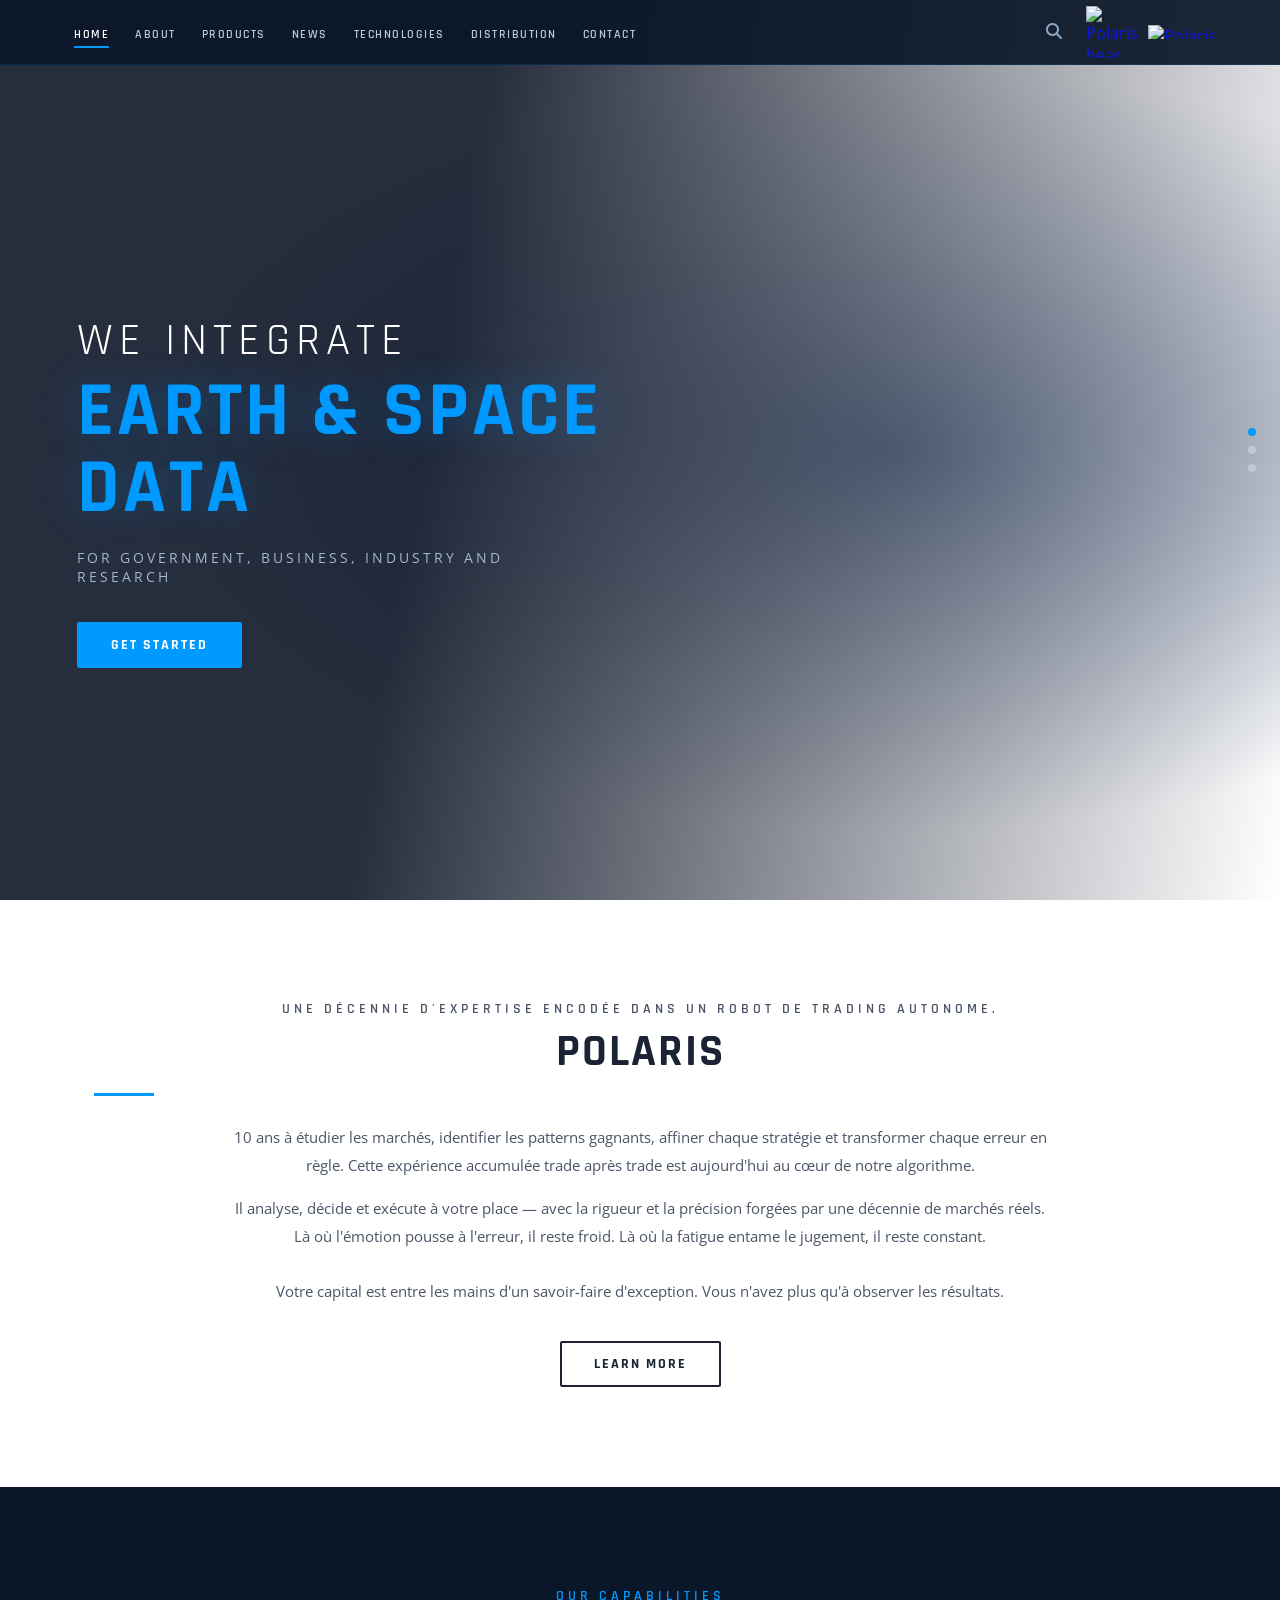
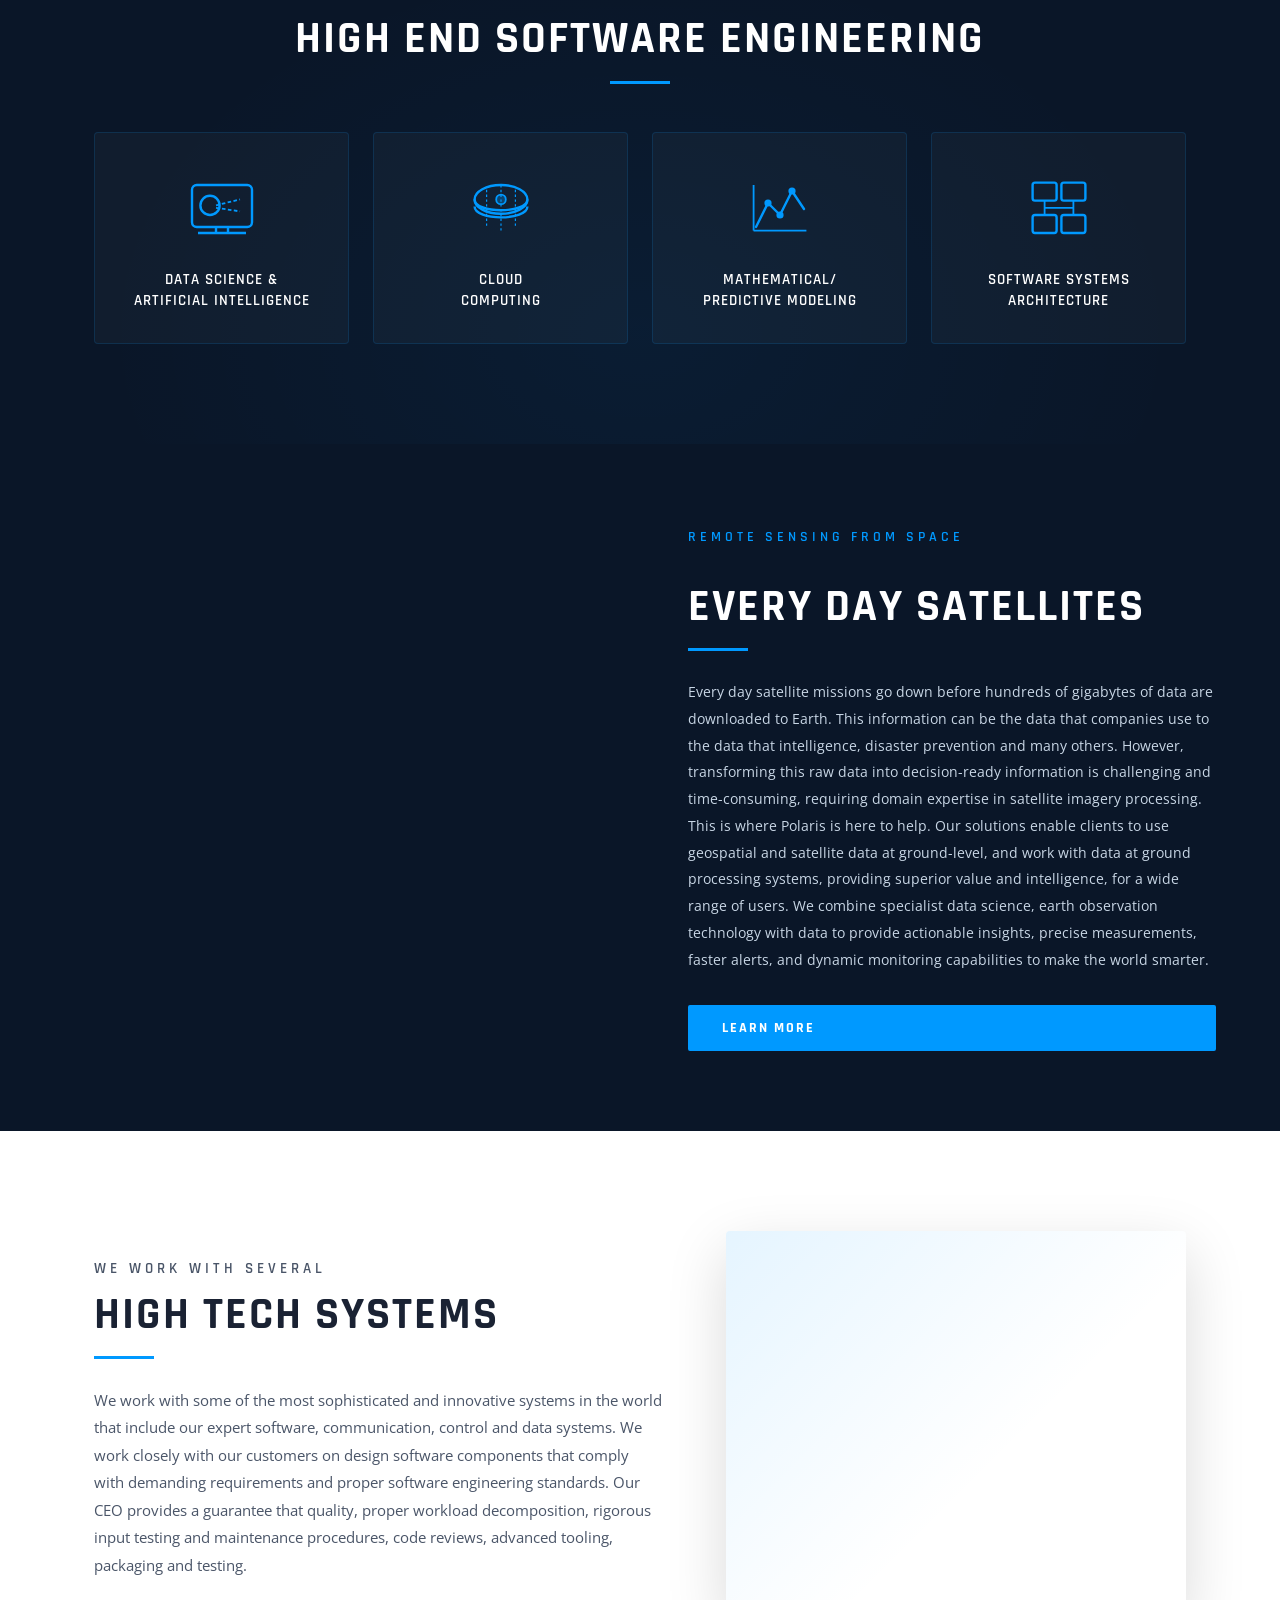
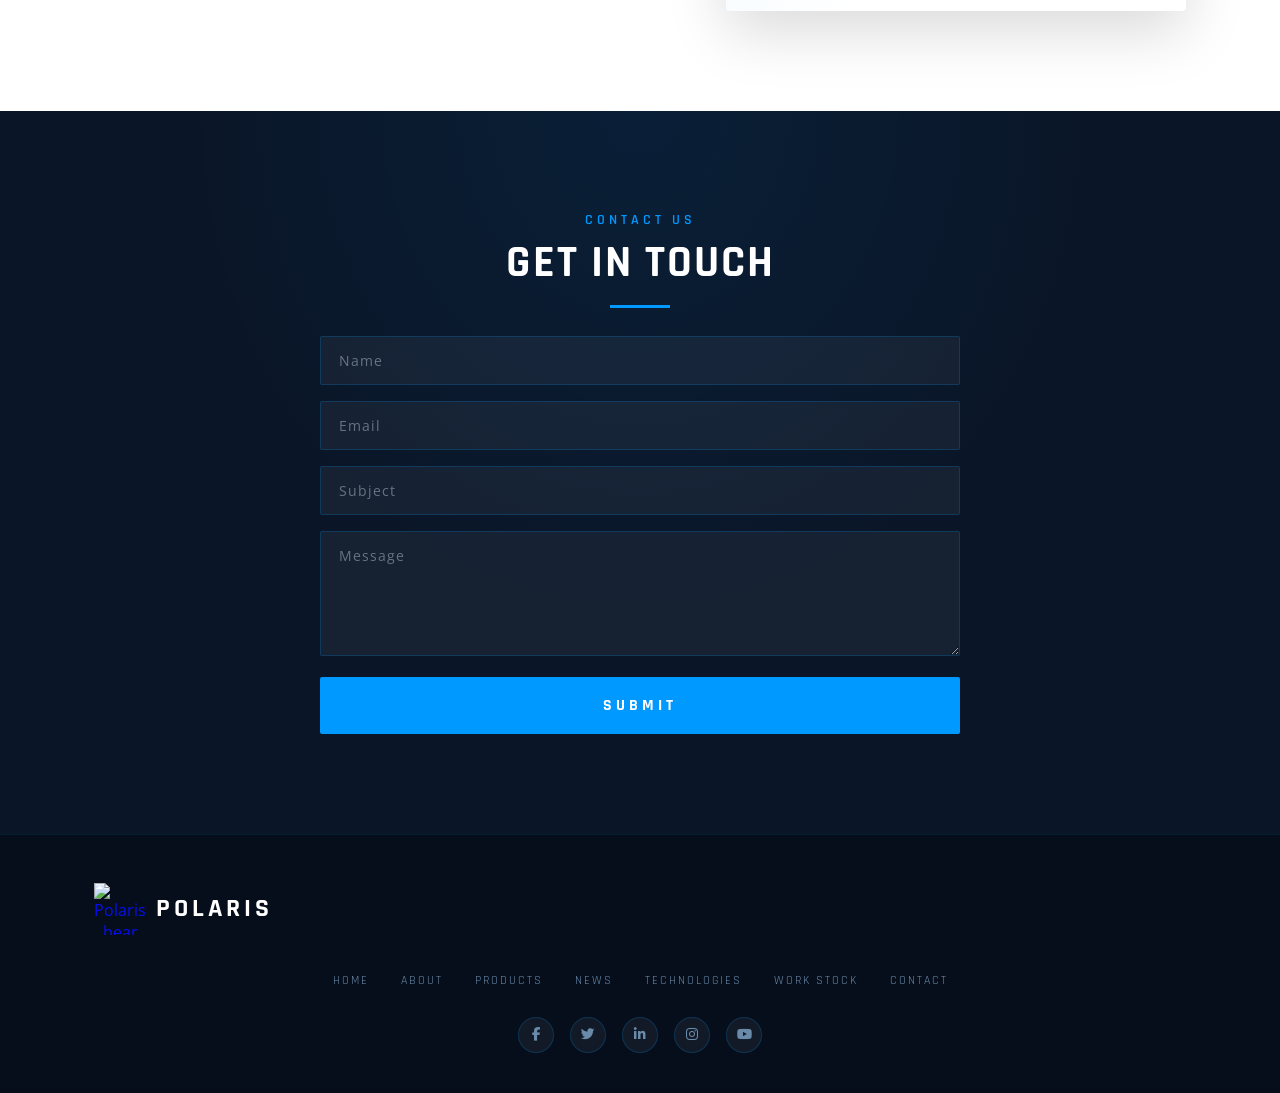
==== index.html @ f2aece26 "Update about second paragraph with algorithm description text https://claude.ai/code/session_013yqdb" ====
<!DOCTYPE html>
<html lang="en">
<head>
  <meta charset="UTF-8" />
  <meta name="viewport" content="width=device-width, initial-scale=1.0" />
  <title>Polaris – We Integrate Earth & Space Data</title>
  <link rel="stylesheet" href="styles.css" />
  <link href="https://fonts.googleapis.com/css2?family=Rajdhani:wght@400;500;600;700&family=Open+Sans:wght@300;400;600&display=swap" rel="stylesheet" />
  <link rel="stylesheet" href="https://cdnjs.cloudflare.com/ajax/libs/font-awesome/6.5.0/css/all.min.css" />
</head>
<body>

  <!-- ========== NAVBAR ========== -->
  <header id="navbar">
    <nav class="nav-container">
      <ul class="nav-links">
        <li><a href="#home" class="active">HOME</a></li>
        <li><a href="#about">ABOUT</a></li>
        <li><a href="#products">PRODUCTS</a></li>
        <li><a href="#news">NEWS</a></li>
        <li><a href="#technologies">TECHNOLOGIES</a></li>
        <li><a href="#distribution">DISTRIBUTION</a></li>
        <li><a href="#contact">CONTACT</a></li>
      </ul>
      <div class="nav-right">
        <button class="search-btn" aria-label="Search"><i class="fa fa-search"></i></button>
        <a href="#home" class="logo">
          <img src="https://raw.githubusercontent.com/thomas677/Polaris/claude/build-website-replica-CSlvU/logo.png.png" alt="Polaris bear logo" class="logo-bear" />
          <img src="https://raw.githubusercontent.com/thomas677/Polaris/claude/build-website-replica-CSlvU/ecriture.png" alt="Polaris" class="logo-text-img" />
        </a>
      </div>
    </nav>
  </header>

  <!-- ========== HERO ========== -->
  <section id="home" class="hero">
    <div class="hero-overlay"></div>
    <div class="hero-content">
      <p class="hero-tagline">WE INTEGRATE</p>
      <h1 class="hero-title">EARTH &amp; SPACE DATA</h1>
      <p class="hero-sub">FOR GOVERNMENT, BUSINESS, INDUSTRY AND RESEARCH</p>
      <a href="#contact" class="btn btn-green">GET STARTED</a>
    </div>
    <div class="hero-dots">
      <span class="dot active"></span>
      <span class="dot"></span>
      <span class="dot"></span>
    </div>
  </section>

  <!-- ========== TRADING CHART ========== -->
<!-- ========== ABOUT ========== -->
  <section id="about" class="about section-light">
    <div class="container">
      <p class="section-eyebrow">Une décennie d'expertise encodée dans un robot de trading autonome.</p>
      <h2 class="section-title dark">POLARIS</h2>
      <div class="divider-green"></div>
      <div class="about-content">
        <p>10 ans à étudier les marchés, identifier les patterns gagnants, affiner chaque stratégie et transformer chaque erreur en règle. Cette expérience accumulée trade après trade est aujourd'hui au cœur de notre algorithme.</p>
        <p>Il analyse, décide et exécute à votre place — avec la rigueur et la précision forgées par une décennie de marchés réels. Là où l'émotion pousse à l'erreur, il reste froid. Là où la fatigue entame le jugement, il reste constant.<br/><br/>Votre capital est entre les mains d'un savoir-faire d'exception. Vous n'avez plus qu'à observer les résultats.</p>
      </div>
      <a href="#products" class="btn btn-outline-dark">LEARN MORE</a>
    </div>
  </section>

  <!-- ========== CAPABILITIES ========== -->
  <section id="capabilities" class="capabilities section-dark">
    <div class="container">
      <p class="section-eyebrow green">OUR CAPABILITIES</p>
      <h2 class="section-title light">HIGH END SOFTWARE ENGINEERING</h2>
      <div class="divider-green centered"></div>
      <div class="cards-grid">
        <div class="card">
          <div class="card-icon">
            <svg viewBox="0 0 60 60" fill="none" xmlns="http://www.w3.org/2000/svg">
              <rect x="5" y="10" width="50" height="35" rx="4" stroke="#0099ff" stroke-width="2"/>
              <circle cx="20" cy="27" r="8" stroke="#0099ff" stroke-width="2"/>
              <path d="M25 27 L45 22 M25 29 L45 32" stroke="#0099ff" stroke-width="1.5" stroke-dasharray="3 2"/>
              <path d="M10 50 L50 50" stroke="#0099ff" stroke-width="2"/>
              <path d="M25 45 L25 50 M35 45 L35 50" stroke="#0099ff" stroke-width="2"/>
            </svg>
          </div>
          <h3>Data Science &amp;<br/>Artificial Intelligence</h3>
        </div>
        <div class="card">
          <div class="card-icon">
            <svg viewBox="0 0 60 60" fill="none" xmlns="http://www.w3.org/2000/svg">
              <ellipse cx="30" cy="22" rx="22" ry="12" stroke="#0099ff" stroke-width="2"/>
              <path d="M8 22 C8 34 52 34 52 22" stroke="#0099ff" stroke-width="2"/>
              <path d="M8 28 C8 40 52 40 52 28" stroke="#0099ff" stroke-width="2"/>
              <path d="M18 14 L18 46 M30 10 L30 50 M42 14 L42 46" stroke="#0099ff" stroke-width="1" stroke-dasharray="2 2"/>
              <circle cx="30" cy="22" r="4" fill="#0099ff" fill-opacity="0.3" stroke="#0099ff" stroke-width="1.5"/>
            </svg>
          </div>
          <h3>Cloud<br/>Computing</h3>
        </div>
        <div class="card">
          <div class="card-icon">
            <svg viewBox="0 0 60 60" fill="none" xmlns="http://www.w3.org/2000/svg">
              <path d="M10 45 L20 25 L30 35 L40 15 L50 30" stroke="#0099ff" stroke-width="2" stroke-linecap="round" stroke-linejoin="round"/>
              <circle cx="20" cy="25" r="3" fill="#0099ff"/>
              <circle cx="30" cy="35" r="3" fill="#0099ff"/>
              <circle cx="40" cy="15" r="3" fill="#0099ff"/>
              <path d="M8 48 L52 48" stroke="#0099ff" stroke-width="1.5"/>
              <path d="M8 10 L8 48" stroke="#0099ff" stroke-width="1.5"/>
            </svg>
          </div>
          <h3>Mathematical/<br/>Predictive Modeling</h3>
        </div>
        <div class="card">
          <div class="card-icon">
            <svg viewBox="0 0 60 60" fill="none" xmlns="http://www.w3.org/2000/svg">
              <rect x="8" y="8" width="20" height="15" rx="2" stroke="#0099ff" stroke-width="2"/>
              <rect x="32" y="8" width="20" height="15" rx="2" stroke="#0099ff" stroke-width="2"/>
              <rect x="8" y="35" width="20" height="15" rx="2" stroke="#0099ff" stroke-width="2"/>
              <rect x="32" y="35" width="20" height="15" rx="2" stroke="#0099ff" stroke-width="2"/>
              <path d="M18 23 L18 35 M42 23 L42 35 M18 29 L42 29" stroke="#0099ff" stroke-width="1.5"/>
            </svg>
          </div>
          <h3>Software Systems<br/>Architecture</h3>
        </div>
      </div>
    </div>
  </section>

  <!-- ========== SATELLITES ========== -->
  <section id="technologies" class="satellites section-dark">
    <div class="satellites-inner">
      <div class="satellites-image"></div>
      <div class="satellites-content">
        <p class="section-eyebrow green">REMOTE SENSING FROM SPACE</p>
        <h2 class="section-title light">EVERY DAY SATELLITES</h2>
        <div class="divider-green"></div>
        <p>Every day satellite missions go down before hundreds of gigabytes of data are downloaded to Earth. This information can be the data that companies use to the data that intelligence, disaster prevention and many others. However, transforming this raw data into decision-ready information is challenging and time-consuming, requiring domain expertise in satellite imagery processing. This is where Polaris is here to help. Our solutions enable clients to use geospatial and satellite data at ground-level, and work with data at ground processing systems, providing superior value and intelligence, for a wide range of users. We combine specialist data science, earth observation technology with data to provide actionable insights, precise measurements, faster alerts, and dynamic monitoring capabilities to make the world smarter.</p>
        <a href="#contact" class="btn btn-green">LEARN MORE</a>
      </div>
    </div>
  </section>

  <!-- ========== HIGH TECH SYSTEMS ========== -->
  <section id="distribution" class="hightech section-light">
    <div class="hightech-inner container">
      <div class="hightech-content">
        <p class="section-eyebrow">WE WORK WITH SEVERAL</p>
        <h2 class="section-title dark">HIGH TECH SYSTEMS</h2>
        <div class="divider-green"></div>
        <p>We work with some of the most sophisticated and innovative systems in the world that include our expert software, communication, control and data systems. We work closely with our customers on design software components that comply with demanding requirements and proper software engineering standards. Our CEO provides a guarantee that quality, proper workload decomposition, rigorous input testing and maintenance procedures, code reviews, advanced tooling, packaging and testing.</p>
      </div>
      <div class="hightech-image"></div>
    </div>
  </section>

  <!-- ========== CONTACT ========== -->
  <section id="contact" class="contact section-dark">
    <div class="container">
      <p class="section-eyebrow green">CONTACT US</p>
      <h2 class="section-title light">GET IN TOUCH</h2>
      <div class="divider-green centered"></div>
      <form class="contact-form" onsubmit="handleSubmit(event)">
        <div class="form-group">
          <input type="text" name="name" placeholder="Name" required />
        </div>
        <div class="form-group">
          <input type="email" name="email" placeholder="Email" required />
        </div>
        <div class="form-group">
          <input type="text" name="subject" placeholder="Subject" />
        </div>
        <div class="form-group">
          <textarea name="message" placeholder="Message" rows="5" required></textarea>
        </div>
        <button type="submit" class="btn btn-green submit-btn">SUBMIT</button>
      </form>
    </div>
  </section>

  <!-- ========== FOOTER ========== -->
  <footer class="footer">
    <div class="footer-top container">
      <a href="#home" class="logo footer-logo">
        <img src="https://raw.githubusercontent.com/thomas677/Polaris/claude/build-website-replica-CSlvU/logo.png.png" alt="Polaris bear logo" class="logo-bear" />
        <span class="logo-name">Polaris</span>
      </a>
    </div>
    <div class="footer-nav container">
      <ul>
        <li><a href="#home">HOME</a></li>
        <li><a href="#about">ABOUT</a></li>
        <li><a href="#products">PRODUCTS</a></li>
        <li><a href="#news">NEWS</a></li>
        <li><a href="#technologies">TECHNOLOGIES</a></li>
        <li><a href="#distribution">WORK STOCK</a></li>
        <li><a href="#contact">CONTACT</a></li>
      </ul>
    </div>
    <div class="footer-social container">
      <a href="#" aria-label="Facebook"><i class="fab fa-facebook-f"></i></a>
      <a href="#" aria-label="Twitter"><i class="fab fa-twitter"></i></a>
      <a href="#" aria-label="LinkedIn"><i class="fab fa-linkedin-in"></i></a>
      <a href="#" aria-label="Instagram"><i class="fab fa-instagram"></i></a>
      <a href="#" aria-label="YouTube"><i class="fab fa-youtube"></i></a>
    </div>
  </footer>

  <script src="script.js"></script>
</body>
</html>
---- styles.css ----
/* ============================================
   GEOKAPTI — MAIN STYLESHEET
   ============================================ */

*, *::before, *::after {
  box-sizing: border-box;
  margin: 0;
  padding: 0;
}

:root {
  --green:       #0099ff;
  --green-dark:  #0077dd;
  --navy:        #0a1628;
  --navy-mid:    #0d1f3c;
  --navy-light:  #122244;
  --dark-bg:     #0b1120;
  --light-bg:    #ffffff;
  --text-dark:   #1a2233;
  --text-muted:  #4a5568;
  --text-light:  #c8d6e5;
  --font-head:   'Rajdhani', sans-serif;
  --font-body:   'Open Sans', sans-serif;
}

html { scroll-behavior: smooth; }

body {
  font-family: var(--font-body);
  color: var(--text-dark);
  background: var(--light-bg);
  overflow-x: hidden;
}

/* ---- UTILITIES ---- */
.container {
  max-width: 1140px;
  margin: 0 auto;
  padding: 0 24px;
}

.section-eyebrow {
  font-family: var(--font-head);
  font-size: 0.85rem;
  font-weight: 600;
  letter-spacing: 4px;
  text-transform: uppercase;
  color: var(--text-muted);
  margin-bottom: 10px;
}
.section-eyebrow.green { color: var(--green); }

.section-title {
  font-family: var(--font-head);
  font-size: clamp(1.8rem, 4vw, 2.8rem);
  font-weight: 700;
  letter-spacing: 2px;
  text-transform: uppercase;
  line-height: 1.1;
  margin-bottom: 16px;
}
.section-title.dark  { color: var(--text-dark); }
.section-title.light { color: #ffffff; }

.divider-green {
  width: 60px;
  height: 3px;
  background: var(--green);
  margin-bottom: 28px;
}
.divider-green.centered { margin-left: auto; margin-right: auto; }

.section-light { background: var(--light-bg); }
.section-dark  { background: var(--navy); }

/* ---- BUTTONS ---- */
.btn {
  display: inline-block;
  font-family: var(--font-head);
  font-size: 0.9rem;
  font-weight: 700;
  letter-spacing: 2px;
  text-transform: uppercase;
  padding: 12px 32px;
  border-radius: 2px;
  cursor: pointer;
  transition: all 0.25s ease;
  text-decoration: none;
  border: 2px solid transparent;
}

.btn-green {
  background: var(--green);
  color: #fff;
  border-color: var(--green);
}
.btn-green:hover {
  background: var(--green-dark);
  border-color: var(--green-dark);
}

.btn-outline-dark {
  background: transparent;
  color: var(--text-dark);
  border-color: var(--text-dark);
}
.btn-outline-dark:hover {
  background: var(--text-dark);
  color: #fff;
}

/* ============================================
   NAVBAR
   ============================================ */
#navbar {
  position: fixed;
  top: 0; left: 0; right: 0;
  z-index: 1000;
  background: rgba(10, 22, 40, 0.92);
  backdrop-filter: blur(8px);
  border-bottom: 1px solid rgba(0, 153, 255, 0.15);
  transition: background 0.3s;
}

.nav-container {
  display: flex;
  align-items: center;
  justify-content: flex-start;
  max-width: 1200px;
  margin: 0 auto;
  padding: 0 24px;
  height: 64px;
}

.nav-links {
  display: flex;
  list-style: none;
  gap: 6px;
}

.nav-links a {
  font-family: var(--font-head);
  font-size: 0.78rem;
  font-weight: 600;
  letter-spacing: 1.5px;
  color: #b8c8d8;
  text-decoration: none;
  padding: 6px 10px;
  transition: color 0.2s;
  position: relative;
}
.nav-links a::after {
  content: '';
  position: absolute;
  bottom: 0; left: 10px; right: 10px;
  height: 2px;
  background: var(--green);
  transform: scaleX(0);
  transition: transform 0.2s;
}
.nav-links a:hover,
.nav-links a.active { color: #fff; }
.nav-links a:hover::after,
.nav-links a.active::after { transform: scaleX(1); }

.nav-right {
  display: flex;
  align-items: center;
  gap: 16px;
  margin-left: auto;
}

.search-btn {
  background: none;
  border: none;
  color: #8ca8c8;
  font-size: 1rem;
  cursor: pointer;
  padding: 4px 8px;
  transition: color 0.2s;
}
.search-btn:hover { color: var(--green); }

/* LOGO */
.logo {
  display: flex;
  align-items: center;
  gap: 10px;
  text-decoration: none;
}
.logo-bear {
  width: 52px;
  height: 52px;
  object-fit: contain;
  mix-blend-mode: screen;
}
.logo-text-img {
  height: 14px;
  object-fit: contain;
  mix-blend-mode: screen;
}
.logo-name {
  font-family: var(--font-head);
  font-size: 1.5rem;
  font-weight: 700;
  letter-spacing: 4px;
  text-transform: uppercase;
  color: #fff;
}

/* ============================================
   HERO
   ============================================ */
.hero {
  position: relative;
  min-height: 100vh;
  display: flex;
  align-items: center;
  justify-content: flex-start;
  overflow: hidden;
  background:
    radial-gradient(ellipse at 70% 50%, rgba(0,30,80,0.5) 0%, transparent 60%),
    url('https://images.unsplash.com/photo-1451187580459-43490279c0fa?w=1600&q=80') center/cover no-repeat;
}

.hero-overlay {
  position: absolute;
  inset: 0;
  background: linear-gradient(
    100deg,
    rgba(8, 16, 34, 0.88) 35%,
    rgba(8, 16, 34, 0.4) 70%,
    transparent 100%
  );
}

.hero-content {
  position: relative;
  z-index: 2;
  max-width: 680px;
  padding: 0 6vw;
  padding-top: 80px;
}

.hero-tagline {
  font-family: var(--font-head);
  font-size: clamp(1.5rem, 4vw, 2.8rem);
  font-weight: 400;
  color: #fff;
  letter-spacing: 6px;
  text-transform: uppercase;
  margin-bottom: 4px;
}

.hero-title {
  font-family: var(--font-head);
  font-size: clamp(2.2rem, 6vw, 4.8rem);
  font-weight: 700;
  color: var(--green);
  letter-spacing: 3px;
  text-transform: uppercase;
  line-height: 1;
  margin-bottom: 20px;
  text-shadow: 0 0 40px rgba(0,153,255,0.3);
}

.hero-sub {
  font-size: 0.85rem;
  letter-spacing: 3px;
  color: #a0b8cc;
  text-transform: uppercase;
  margin-bottom: 36px;
}

/* Hero side dots */
.hero-dots {
  position: absolute;
  right: 24px;
  top: 50%;
  transform: translateY(-50%);
  display: flex;
  flex-direction: column;
  gap: 10px;
  z-index: 2;
}
.dot {
  width: 8px; height: 8px;
  border-radius: 50%;
  background: rgba(255,255,255,0.3);
  cursor: pointer;
  transition: background 0.2s;
}
.dot.active { background: var(--green); }

/* ============================================
   TRADING SECTION
   ============================================ */
.trading-section {
  width: 100%;
  height: 100vh;
  overflow: hidden;
  display: block;
  background: #fff;
}
.trading-iframe {
  width: 100%;
  height: 100%;
  border: none;
  display: block;
}

/* ============================================
   ABOUT
   ============================================ */
.about {
  padding: 100px 0;
  text-align: center;
}

.about-content {
  max-width: 820px;
  margin: 0 auto 36px;
}

.about-content p {
  font-size: 0.93rem;
  line-height: 1.85;
  color: var(--text-muted);
  margin-bottom: 16px;
}

/* ============================================
   CAPABILITIES
   ============================================ */
.capabilities {
  padding: 100px 0;
  text-align: center;
  background:
    radial-gradient(ellipse at 50% 80%, rgba(0,153,255,0.05) 0%, transparent 60%),
    var(--navy);
}

.cards-grid {
  display: grid;
  grid-template-columns: repeat(4, 1fr);
  gap: 24px;
  margin-top: 48px;
}

.card {
  background: rgba(255,255,255,0.03);
  border: 1px solid rgba(0,153,255,0.15);
  border-radius: 4px;
  padding: 40px 20px 32px;
  transition: transform 0.3s, border-color 0.3s, background 0.3s;
  cursor: default;
}
.card:hover {
  transform: translateY(-6px);
  border-color: var(--green);
  background: rgba(0,153,255,0.06);
}

.card-icon {
  width: 72px; height: 72px;
  margin: 0 auto 24px;
}
.card-icon svg { width: 100%; height: 100%; }

.card h3 {
  font-family: var(--font-head);
  font-size: 0.95rem;
  font-weight: 600;
  letter-spacing: 1px;
  color: #fff;
  line-height: 1.4;
  text-transform: uppercase;
}

/* ============================================
   SATELLITES
   ============================================ */
.satellites {
  overflow: hidden;
}

.satellites-inner {
  display: flex;
  min-height: 580px;
}

.satellites-image {
  flex: 0 0 50%;
  background:
    url('https://images.unsplash.com/photo-1614728263952-84ea256f9d1e?w=900&q=80') center/cover no-repeat;
  position: relative;
}
.satellites-image::after {
  content: '';
  position: absolute;
  inset: 0;
  background: linear-gradient(90deg, transparent 60%, var(--navy) 100%);
}

.satellites-content {
  flex: 0 0 50%;
  padding: 80px 64px 80px 48px;
  display: flex;
  flex-direction: column;
  justify-content: center;
}

.satellites-content p {
  font-size: 0.88rem;
  line-height: 1.9;
  color: var(--text-light);
  margin-bottom: 32px;
}

/* ============================================
   HIGH TECH SYSTEMS
   ============================================ */
.hightech {
  padding: 100px 0;
  overflow: hidden;
}

.hightech-inner {
  display: flex;
  align-items: center;
  gap: 64px;
}

.hightech-content {
  flex: 1;
}

.hightech-content p {
  font-size: 0.93rem;
  line-height: 1.85;
  color: var(--text-muted);
  margin-bottom: 8px;
}

.hightech-image {
  flex: 0 0 460px;
  height: 380px;
  border-radius: 4px;
  background:
    url('https://images.unsplash.com/photo-1446776811953-b23d57bd21aa?w=900&q=80') center/cover no-repeat;
  box-shadow: 0 20px 60px rgba(0,0,0,0.15);
  position: relative;
  overflow: hidden;
}
.hightech-image::before {
  content: '';
  position: absolute;
  inset: 0;
  background: linear-gradient(135deg, rgba(0,153,255,0.1) 0%, transparent 60%);
}

/* ============================================
   CONTACT
   ============================================ */
.contact {
  padding: 100px 0;
  text-align: center;
  background:
    radial-gradient(ellipse at 50% 0%, rgba(0,153,255,0.07) 0%, transparent 50%),
    var(--navy);
}

.contact-form {
  max-width: 640px;
  margin: 0 auto;
  text-align: left;
}

.form-group {
  margin-bottom: 16px;
}

.form-group input,
.form-group textarea {
  width: 100%;
  background: rgba(255,255,255,0.05);
  border: 1px solid rgba(0,153,255,0.2);
  border-radius: 2px;
  padding: 14px 18px;
  color: #fff;
  font-family: var(--font-body);
  font-size: 0.88rem;
  outline: none;
  transition: border-color 0.2s, background 0.2s;
}
.form-group input::placeholder,
.form-group textarea::placeholder {
  color: rgba(200,214,229,0.45);
  letter-spacing: 1px;
}
.form-group input:focus,
.form-group textarea:focus {
  border-color: var(--green);
  background: rgba(0,153,255,0.05);
}
.form-group textarea { resize: vertical; }

.submit-btn {
  display: block;
  width: 100%;
  text-align: center;
  margin-top: 8px;
  font-size: 1rem;
  letter-spacing: 4px;
  padding: 16px;
}

/* ============================================
   FOOTER
   ============================================ */
.footer {
  background: #060e1c;
  padding: 48px 0 32px;
  text-align: center;
  border-top: 1px solid rgba(0,153,255,0.1);
}

.footer-top {
  margin-bottom: 32px;
}

.footer-logo .logo-name { font-size: 1.6rem; }
.footer-logo .logo-bear { width: 52px; height: 52px; }

.footer-nav {
  margin-bottom: 28px;
}

.footer-nav ul {
  display: flex;
  justify-content: center;
  flex-wrap: wrap;
  list-style: none;
  gap: 8px;
}

.footer-nav a {
  font-family: var(--font-head);
  font-size: 0.75rem;
  letter-spacing: 2px;
  color: #6a8aaa;
  text-decoration: none;
  padding: 4px 12px;
  transition: color 0.2s;
}
.footer-nav a:hover { color: var(--green); }

.footer-social {
  display: flex;
  justify-content: center;
  gap: 16px;
  margin-bottom: 8px;
}

.footer-social a {
  display: flex;
  align-items: center;
  justify-content: center;
  width: 36px; height: 36px;
  border-radius: 50%;
  background: rgba(255,255,255,0.05);
  border: 1px solid rgba(0,153,255,0.2);
  color: #6a8aaa;
  font-size: 0.85rem;
  text-decoration: none;
  transition: background 0.2s, color 0.2s, border-color 0.2s;
}
.footer-social a:hover {
  background: var(--green);
  color: #fff;
  border-color: var(--green);
}

/* ============================================
   SCROLL ANIMATIONS
   ============================================ */
.reveal {
  opacity: 0;
  transform: translateY(30px);
  transition: opacity 0.7s ease, transform 0.7s ease;
}
.reveal.visible {
  opacity: 1;
  transform: translateY(0);
}

/* ============================================
   RESPONSIVE
   ============================================ */
@media (max-width: 1024px) {
  .cards-grid { grid-template-columns: repeat(2, 1fr); }

  .satellites-inner { flex-direction: column; }
  .satellites-image { flex: none; height: 320px; width: 100%; }
  .satellites-image::after { background: linear-gradient(180deg, transparent 60%, var(--navy) 100%); }
  .satellites-content { flex: none; padding: 60px 36px; }

  .hightech-inner { flex-direction: column; gap: 40px; }
  .hightech-image { flex: none; width: 100%; }
}

@media (max-width: 768px) {
  .nav-links { display: none; }
  .cards-grid { grid-template-columns: 1fr 1fr; gap: 16px; }

  .hero-content { padding: 0 24px; padding-top: 80px; }

  .about  { padding: 70px 0; }
  .contact { padding: 70px 0; }
  .capabilities { padding: 70px 0; }
  .hightech { padding: 70px 0; }
}

@media (max-width: 480px) {
  .cards-grid { grid-template-columns: 1fr; }
}
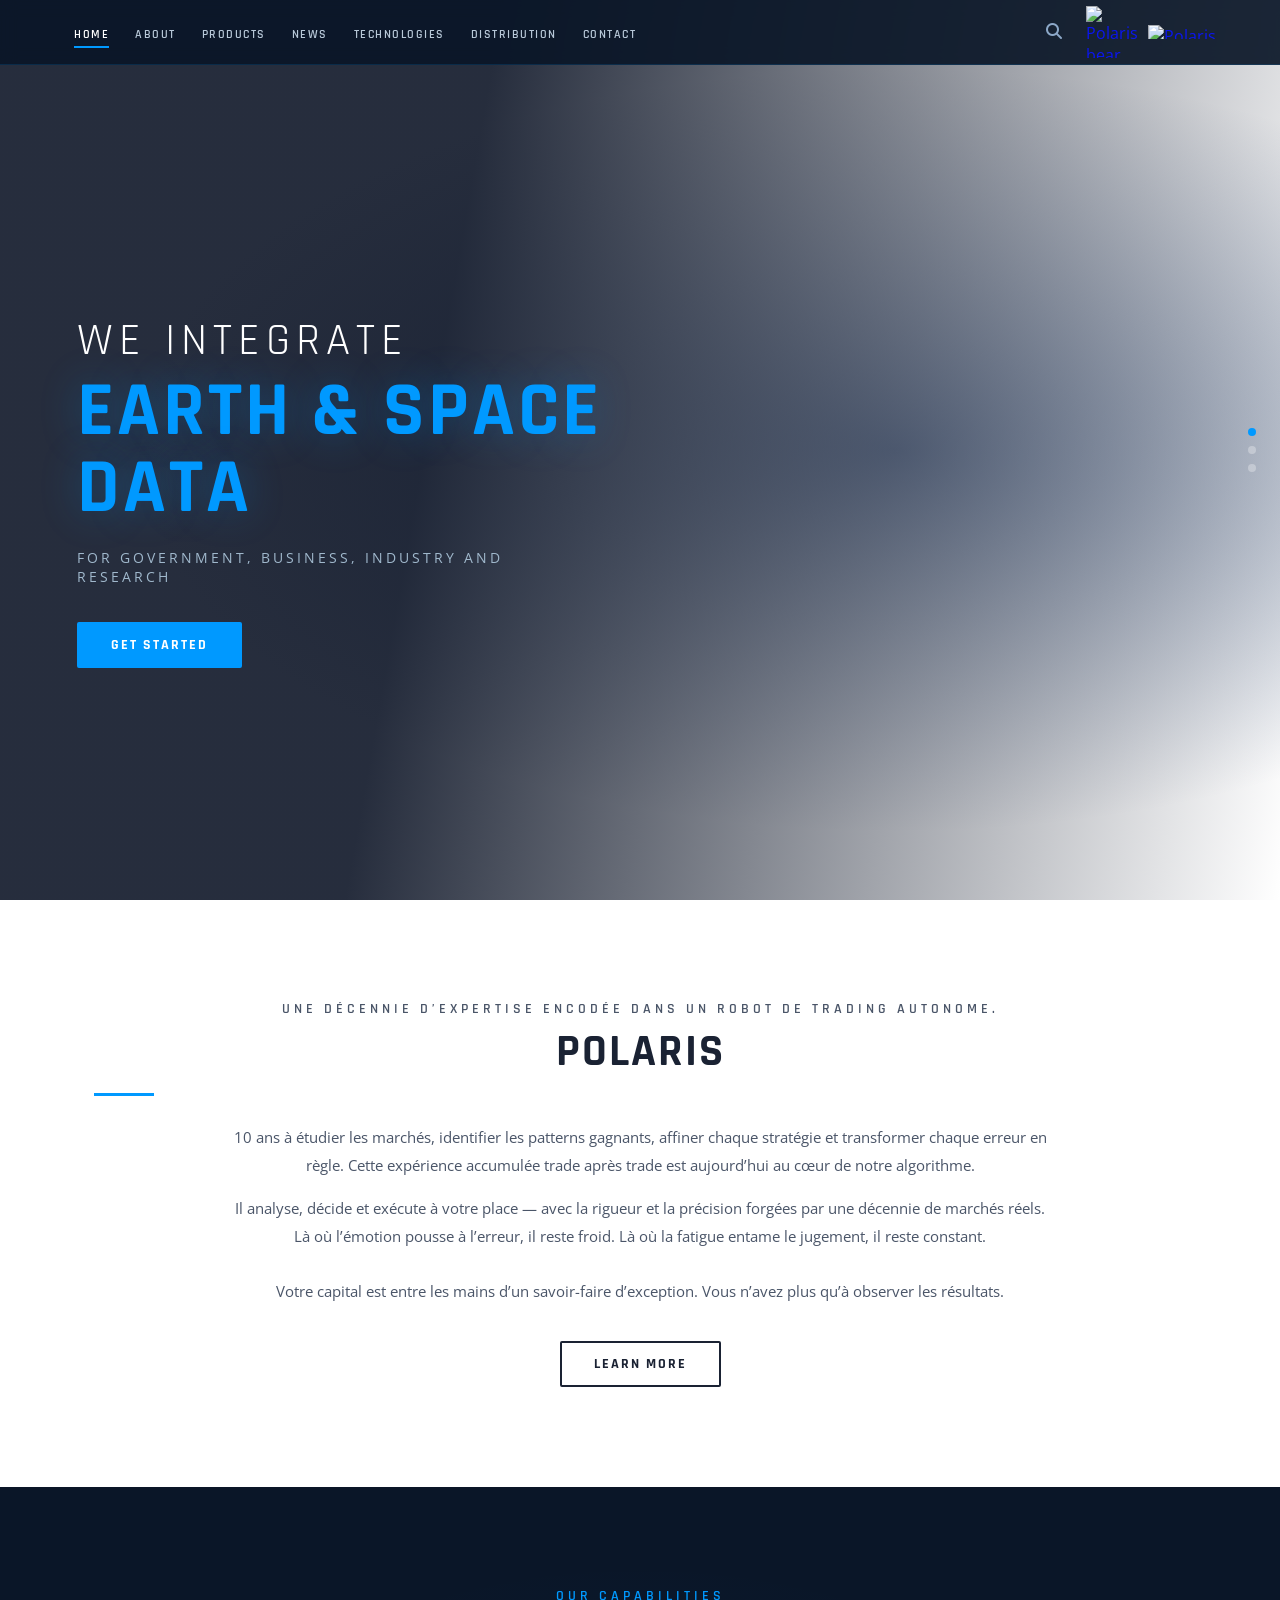
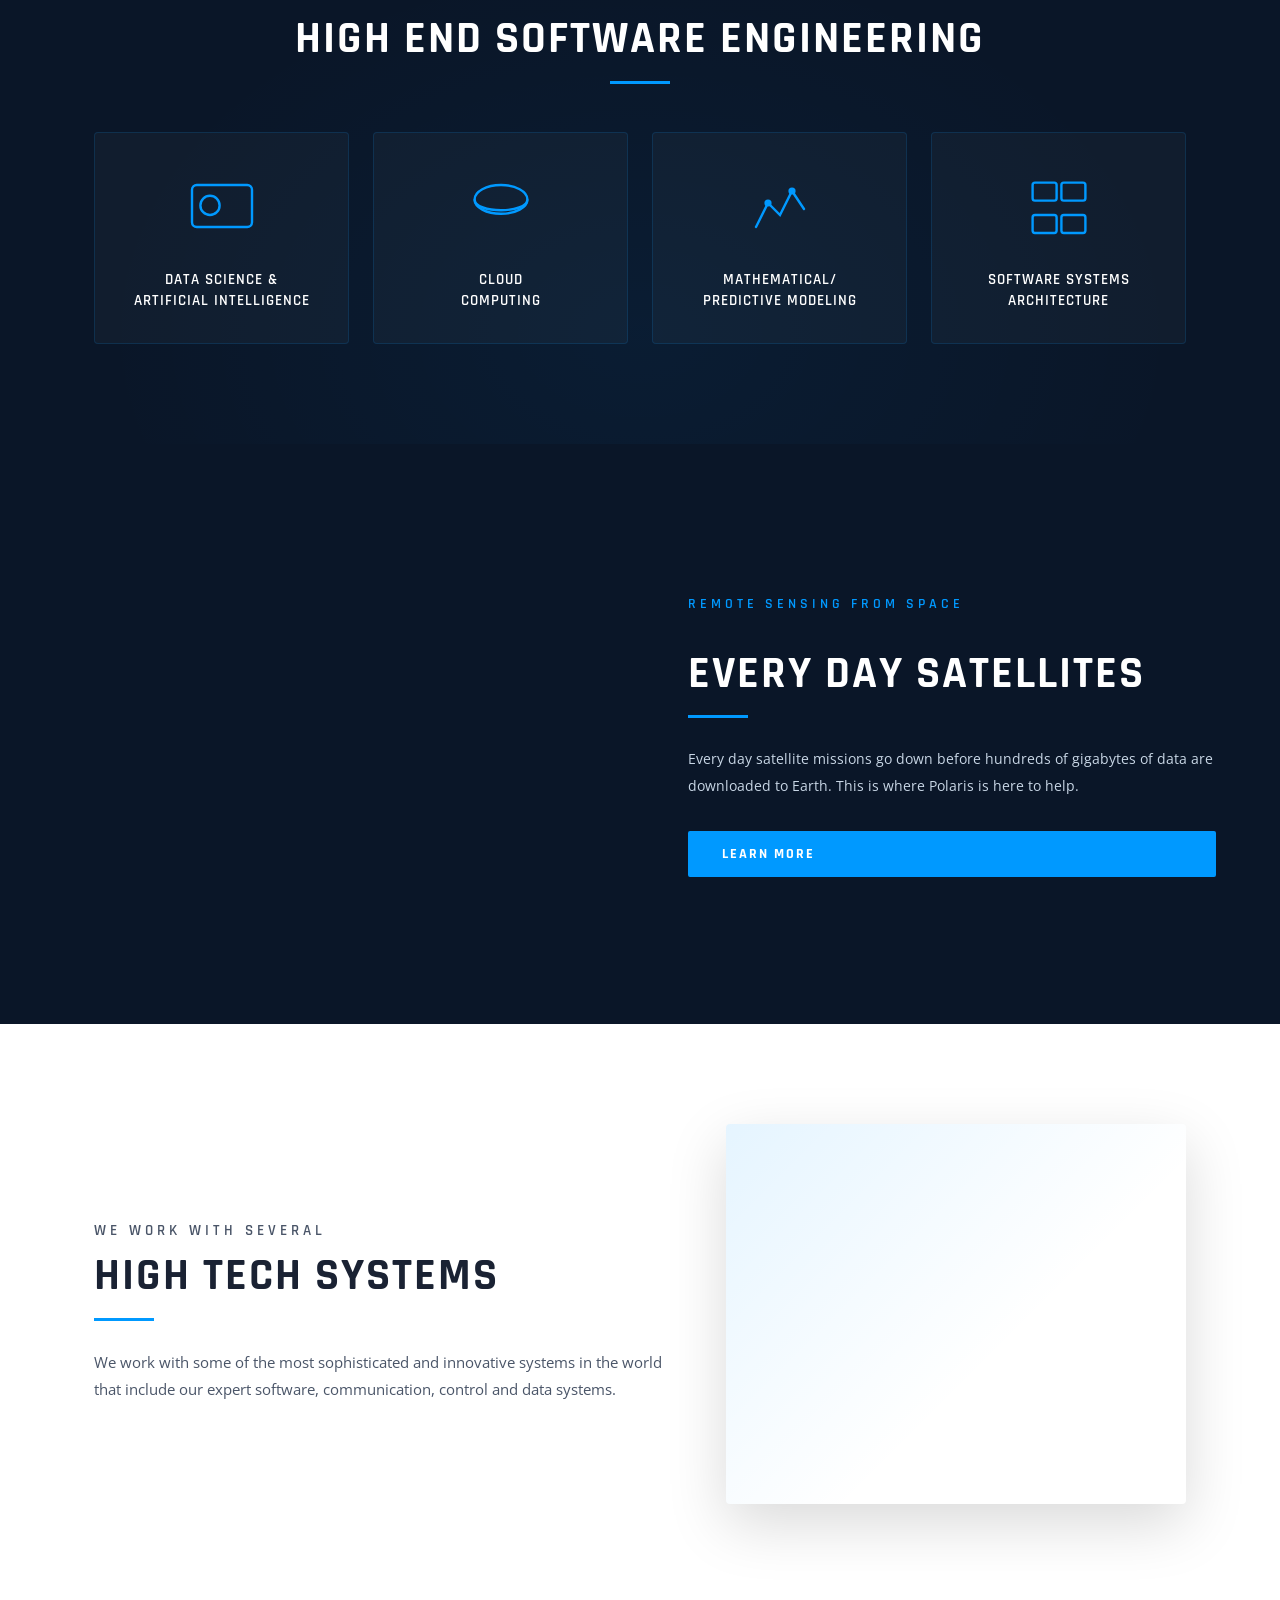
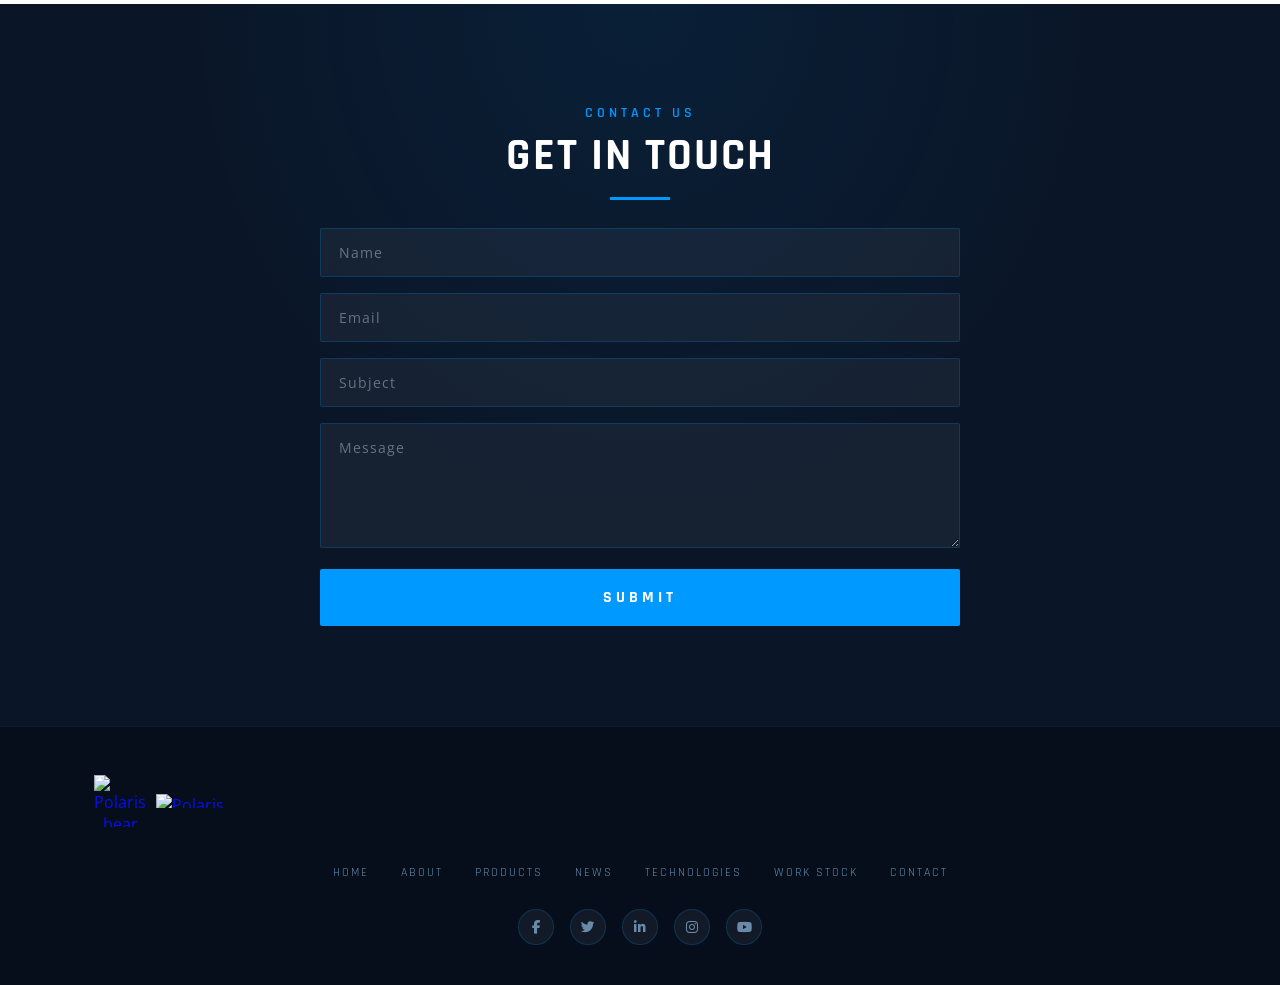
==== commit 543b23ba: "Update about second paragraph with algorithm description text" ====
--- a/index.html
+++ b/index.html
@@ -9,8 +9,6 @@
   <link rel="stylesheet" href="https://cdnjs.cloudflare.com/ajax/libs/font-awesome/6.5.0/css/all.min.css" />
 </head>
 <body>
-
-  <!-- ========== NAVBAR ========== -->
   <header id="navbar">
     <nav class="nav-container">
       <ul class="nav-links">
@@ -31,8 +29,6 @@
       </div>
     </nav>
   </header>
-
-  <!-- ========== HERO ========== -->
   <section id="home" class="hero">
     <div class="hero-overlay"></div>
     <div class="hero-content">
@@ -41,89 +37,33 @@
       <p class="hero-sub">FOR GOVERNMENT, BUSINESS, INDUSTRY AND RESEARCH</p>
       <a href="#contact" class="btn btn-green">GET STARTED</a>
     </div>
-    <div class="hero-dots">
-      <span class="dot active"></span>
-      <span class="dot"></span>
-      <span class="dot"></span>
-    </div>
+    <div class="hero-dots"><span class="dot active"></span><span class="dot"></span><span class="dot"></span></div>
   </section>
-
-  <!-- ========== TRADING CHART ========== -->
-<!-- ========== ABOUT ========== -->
   <section id="about" class="about section-light">
     <div class="container">
-      <p class="section-eyebrow">Une décennie d'expertise encodée dans un robot de trading autonome.</p>
+      <p class="section-eyebrow">Une décennie d’expertise encodée dans un robot de trading autonome.</p>
       <h2 class="section-title dark">POLARIS</h2>
       <div class="divider-green"></div>
       <div class="about-content">
-        <p>10 ans à étudier les marchés, identifier les patterns gagnants, affiner chaque stratégie et transformer chaque erreur en règle. Cette expérience accumulée trade après trade est aujourd'hui au cœur de notre algorithme.</p>
-        <p>Il analyse, décide et exécute à votre place — avec la rigueur et la précision forgées par une décennie de marchés réels. Là où l'émotion pousse à l'erreur, il reste froid. Là où la fatigue entame le jugement, il reste constant.<br/><br/>Votre capital est entre les mains d'un savoir-faire d'exception. Vous n'avez plus qu'à observer les résultats.</p>
+        <p>10 ans à étudier les marchés, identifier les patterns gagnants, affiner chaque stratégie et transformer chaque erreur en règle. Cette expérience accumulée trade après trade est aujourd’hui au cœur de notre algorithme.</p>
+        <p>Il analyse, décide et exécute à votre place — avec la rigueur et la précision forgées par une décennie de marchés réels. Là où l’émotion pousse à l’erreur, il reste froid. Là où la fatigue entame le jugement, il reste constant.<br/><br/>Votre capital est entre les mains d’un savoir-faire d’exception. Vous n’avez plus qu’à observer les résultats.</p>
       </div>
       <a href="#products" class="btn btn-outline-dark">LEARN MORE</a>
     </div>
   </section>
-
-  <!-- ========== CAPABILITIES ========== -->
   <section id="capabilities" class="capabilities section-dark">
     <div class="container">
       <p class="section-eyebrow green">OUR CAPABILITIES</p>
       <h2 class="section-title light">HIGH END SOFTWARE ENGINEERING</h2>
       <div class="divider-green centered"></div>
       <div class="cards-grid">
-        <div class="card">
-          <div class="card-icon">
-            <svg viewBox="0 0 60 60" fill="none" xmlns="http://www.w3.org/2000/svg">
-              <rect x="5" y="10" width="50" height="35" rx="4" stroke="#0099ff" stroke-width="2"/>
-              <circle cx="20" cy="27" r="8" stroke="#0099ff" stroke-width="2"/>
-              <path d="M25 27 L45 22 M25 29 L45 32" stroke="#0099ff" stroke-width="1.5" stroke-dasharray="3 2"/>
-              <path d="M10 50 L50 50" stroke="#0099ff" stroke-width="2"/>
-              <path d="M25 45 L25 50 M35 45 L35 50" stroke="#0099ff" stroke-width="2"/>
-            </svg>
-          </div>
-          <h3>Data Science &amp;<br/>Artificial Intelligence</h3>
-        </div>
-        <div class="card">
-          <div class="card-icon">
-            <svg viewBox="0 0 60 60" fill="none" xmlns="http://www.w3.org/2000/svg">
-              <ellipse cx="30" cy="22" rx="22" ry="12" stroke="#0099ff" stroke-width="2"/>
-              <path d="M8 22 C8 34 52 34 52 22" stroke="#0099ff" stroke-width="2"/>
-              <path d="M8 28 C8 40 52 40 52 28" stroke="#0099ff" stroke-width="2"/>
-              <path d="M18 14 L18 46 M30 10 L30 50 M42 14 L42 46" stroke="#0099ff" stroke-width="1" stroke-dasharray="2 2"/>
-              <circle cx="30" cy="22" r="4" fill="#0099ff" fill-opacity="0.3" stroke="#0099ff" stroke-width="1.5"/>
-            </svg>
-          </div>
-          <h3>Cloud<br/>Computing</h3>
-        </div>
-        <div class="card">
-          <div class="card-icon">
-            <svg viewBox="0 0 60 60" fill="none" xmlns="http://www.w3.org/2000/svg">
-              <path d="M10 45 L20 25 L30 35 L40 15 L50 30" stroke="#0099ff" stroke-width="2" stroke-linecap="round" stroke-linejoin="round"/>
-              <circle cx="20" cy="25" r="3" fill="#0099ff"/>
-              <circle cx="30" cy="35" r="3" fill="#0099ff"/>
-              <circle cx="40" cy="15" r="3" fill="#0099ff"/>
-              <path d="M8 48 L52 48" stroke="#0099ff" stroke-width="1.5"/>
-              <path d="M8 10 L8 48" stroke="#0099ff" stroke-width="1.5"/>
-            </svg>
-          </div>
-          <h3>Mathematical/<br/>Predictive Modeling</h3>
-        </div>
-        <div class="card">
-          <div class="card-icon">
-            <svg viewBox="0 0 60 60" fill="none" xmlns="http://www.w3.org/2000/svg">
-              <rect x="8" y="8" width="20" height="15" rx="2" stroke="#0099ff" stroke-width="2"/>
-              <rect x="32" y="8" width="20" height="15" rx="2" stroke="#0099ff" stroke-width="2"/>
-              <rect x="8" y="35" width="20" height="15" rx="2" stroke="#0099ff" stroke-width="2"/>
-              <rect x="32" y="35" width="20" height="15" rx="2" stroke="#0099ff" stroke-width="2"/>
-              <path d="M18 23 L18 35 M42 23 L42 35 M18 29 L42 29" stroke="#0099ff" stroke-width="1.5"/>
-            </svg>
-          </div>
-          <h3>Software Systems<br/>Architecture</h3>
-        </div>
+        <div class="card"><div class="card-icon"><svg viewBox="0 0 60 60" fill="none"><rect x="5" y="10" width="50" height="35" rx="4" stroke="#0099ff" stroke-width="2"/><circle cx="20" cy="27" r="8" stroke="#0099ff" stroke-width="2"/></svg></div><h3>Data Science &amp;<br/>Artificial Intelligence</h3></div>
+        <div class="card"><div class="card-icon"><svg viewBox="0 0 60 60" fill="none"><ellipse cx="30" cy="22" rx="22" ry="12" stroke="#0099ff" stroke-width="2"/><path d="M8 22 C8 34 52 34 52 22" stroke="#0099ff" stroke-width="2"/></svg></div><h3>Cloud<br/>Computing</h3></div>
+        <div class="card"><div class="card-icon"><svg viewBox="0 0 60 60" fill="none"><path d="M10 45 L20 25 L30 35 L40 15 L50 30" stroke="#0099ff" stroke-width="2" stroke-linecap="round"/><circle cx="20" cy="25" r="3" fill="#0099ff"/><circle cx="40" cy="15" r="3" fill="#0099ff"/></svg></div><h3>Mathematical/<br/>Predictive Modeling</h3></div>
+        <div class="card"><div class="card-icon"><svg viewBox="0 0 60 60" fill="none"><rect x="8" y="8" width="20" height="15" rx="2" stroke="#0099ff" stroke-width="2"/><rect x="32" y="8" width="20" height="15" rx="2" stroke="#0099ff" stroke-width="2"/><rect x="8" y="35" width="20" height="15" rx="2" stroke="#0099ff" stroke-width="2"/><rect x="32" y="35" width="20" height="15" rx="2" stroke="#0099ff" stroke-width="2"/></svg></div><h3>Software Systems<br/>Architecture</h3></div>
       </div>
     </div>
   </section>
-
-  <!-- ========== SATELLITES ========== -->
   <section id="technologies" class="satellites section-dark">
     <div class="satellites-inner">
       <div class="satellites-image"></div>
@@ -131,66 +71,48 @@
         <p class="section-eyebrow green">REMOTE SENSING FROM SPACE</p>
         <h2 class="section-title light">EVERY DAY SATELLITES</h2>
         <div class="divider-green"></div>
-        <p>Every day satellite missions go down before hundreds of gigabytes of data are downloaded to Earth. This information can be the data that companies use to the data that intelligence, disaster prevention and many others. However, transforming this raw data into decision-ready information is challenging and time-consuming, requiring domain expertise in satellite imagery processing. This is where Polaris is here to help. Our solutions enable clients to use geospatial and satellite data at ground-level, and work with data at ground processing systems, providing superior value and intelligence, for a wide range of users. We combine specialist data science, earth observation technology with data to provide actionable insights, precise measurements, faster alerts, and dynamic monitoring capabilities to make the world smarter.</p>
+        <p>Every day satellite missions go down before hundreds of gigabytes of data are downloaded to Earth. This is where Polaris is here to help.</p>
         <a href="#contact" class="btn btn-green">LEARN MORE</a>
       </div>
     </div>
   </section>
-
-  <!-- ========== HIGH TECH SYSTEMS ========== -->
   <section id="distribution" class="hightech section-light">
     <div class="hightech-inner container">
       <div class="hightech-content">
         <p class="section-eyebrow">WE WORK WITH SEVERAL</p>
         <h2 class="section-title dark">HIGH TECH SYSTEMS</h2>
         <div class="divider-green"></div>
-        <p>We work with some of the most sophisticated and innovative systems in the world that include our expert software, communication, control and data systems. We work closely with our customers on design software components that comply with demanding requirements and proper software engineering standards. Our CEO provides a guarantee that quality, proper workload decomposition, rigorous input testing and maintenance procedures, code reviews, advanced tooling, packaging and testing.</p>
+        <p>We work with some of the most sophisticated and innovative systems in the world that include our expert software, communication, control and data systems.</p>
       </div>
       <div class="hightech-image"></div>
     </div>
   </section>
-
-  <!-- ========== CONTACT ========== -->
   <section id="contact" class="contact section-dark">
     <div class="container">
       <p class="section-eyebrow green">CONTACT US</p>
       <h2 class="section-title light">GET IN TOUCH</h2>
       <div class="divider-green centered"></div>
       <form class="contact-form" onsubmit="handleSubmit(event)">
-        <div class="form-group">
-          <input type="text" name="name" placeholder="Name" required />
-        </div>
-        <div class="form-group">
-          <input type="email" name="email" placeholder="Email" required />
-        </div>
-        <div class="form-group">
-          <input type="text" name="subject" placeholder="Subject" />
-        </div>
-        <div class="form-group">
-          <textarea name="message" placeholder="Message" rows="5" required></textarea>
-        </div>
+        <div class="form-group"><input type="text" name="name" placeholder="Name" required /></div>
+        <div class="form-group"><input type="email" name="email" placeholder="Email" required /></div>
+        <div class="form-group"><input type="text" name="subject" placeholder="Subject" /></div>
+        <div class="form-group"><textarea name="message" placeholder="Message" rows="5" required></textarea></div>
         <button type="submit" class="btn btn-green submit-btn">SUBMIT</button>
       </form>
     </div>
   </section>
-
-  <!-- ========== FOOTER ========== -->
   <footer class="footer">
     <div class="footer-top container">
       <a href="#home" class="logo footer-logo">
         <img src="https://raw.githubusercontent.com/thomas677/Polaris/claude/build-website-replica-CSlvU/logo.png.png" alt="Polaris bear logo" class="logo-bear" />
-        <span class="logo-name">Polaris</span>
+        <img src="https://raw.githubusercontent.com/thomas677/Polaris/claude/build-website-replica-CSlvU/ecriture.png" alt="Polaris" class="logo-text-img" />
       </a>
     </div>
     <div class="footer-nav container">
       <ul>
-        <li><a href="#home">HOME</a></li>
-        <li><a href="#about">ABOUT</a></li>
-        <li><a href="#products">PRODUCTS</a></li>
-        <li><a href="#news">NEWS</a></li>
-        <li><a href="#technologies">TECHNOLOGIES</a></li>
-        <li><a href="#distribution">WORK STOCK</a></li>
-        <li><a href="#contact">CONTACT</a></li>
+        <li><a href="#home">HOME</a></li><li><a href="#about">ABOUT</a></li><li><a href="#products">PRODUCTS</a></li>
+        <li><a href="#news">NEWS</a></li><li><a href="#technologies">TECHNOLOGIES</a></li>
+        <li><a href="#distribution">WORK STOCK</a></li><li><a href="#contact">CONTACT</a></li>
       </ul>
     </div>
     <div class="footer-social container">
@@ -201,7 +123,6 @@
       <a href="#" aria-label="YouTube"><i class="fab fa-youtube"></i></a>
     </div>
   </footer>
-
   <script src="script.js"></script>
 </body>
-</html>
+</html>
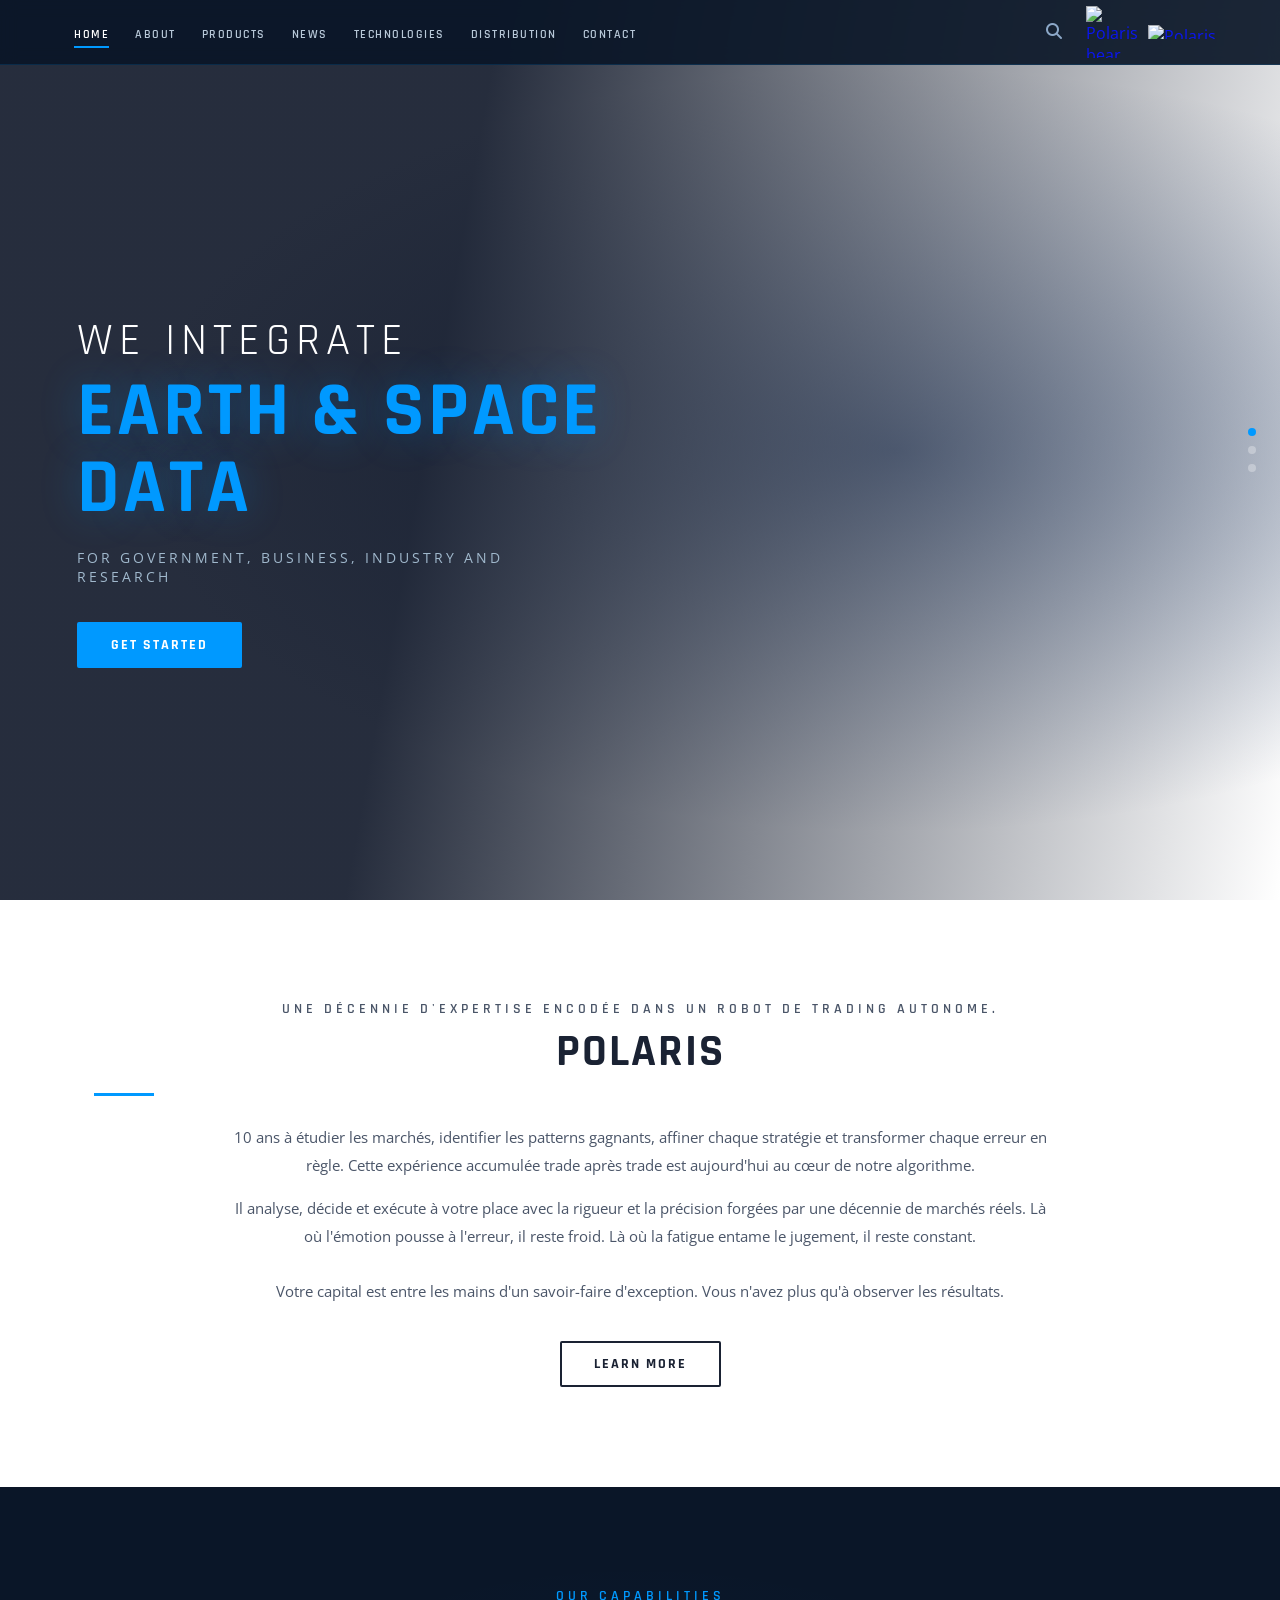
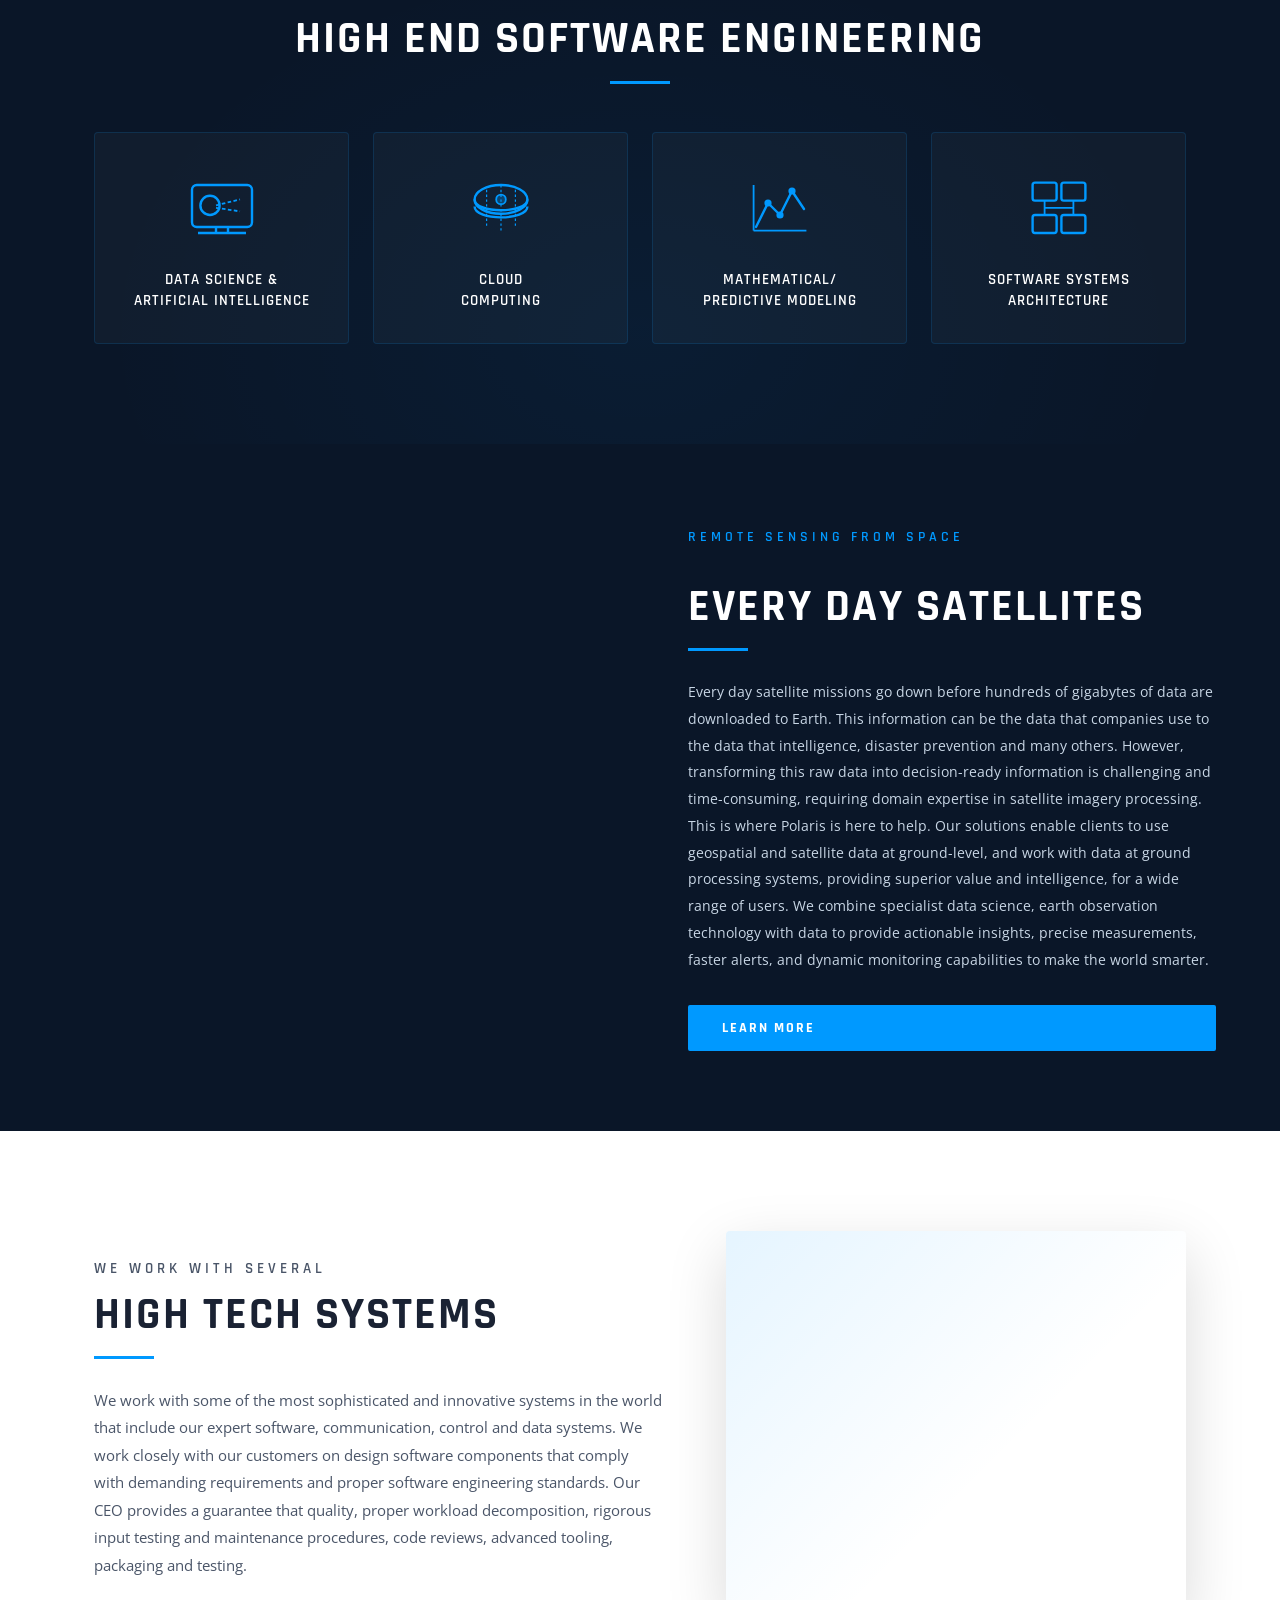
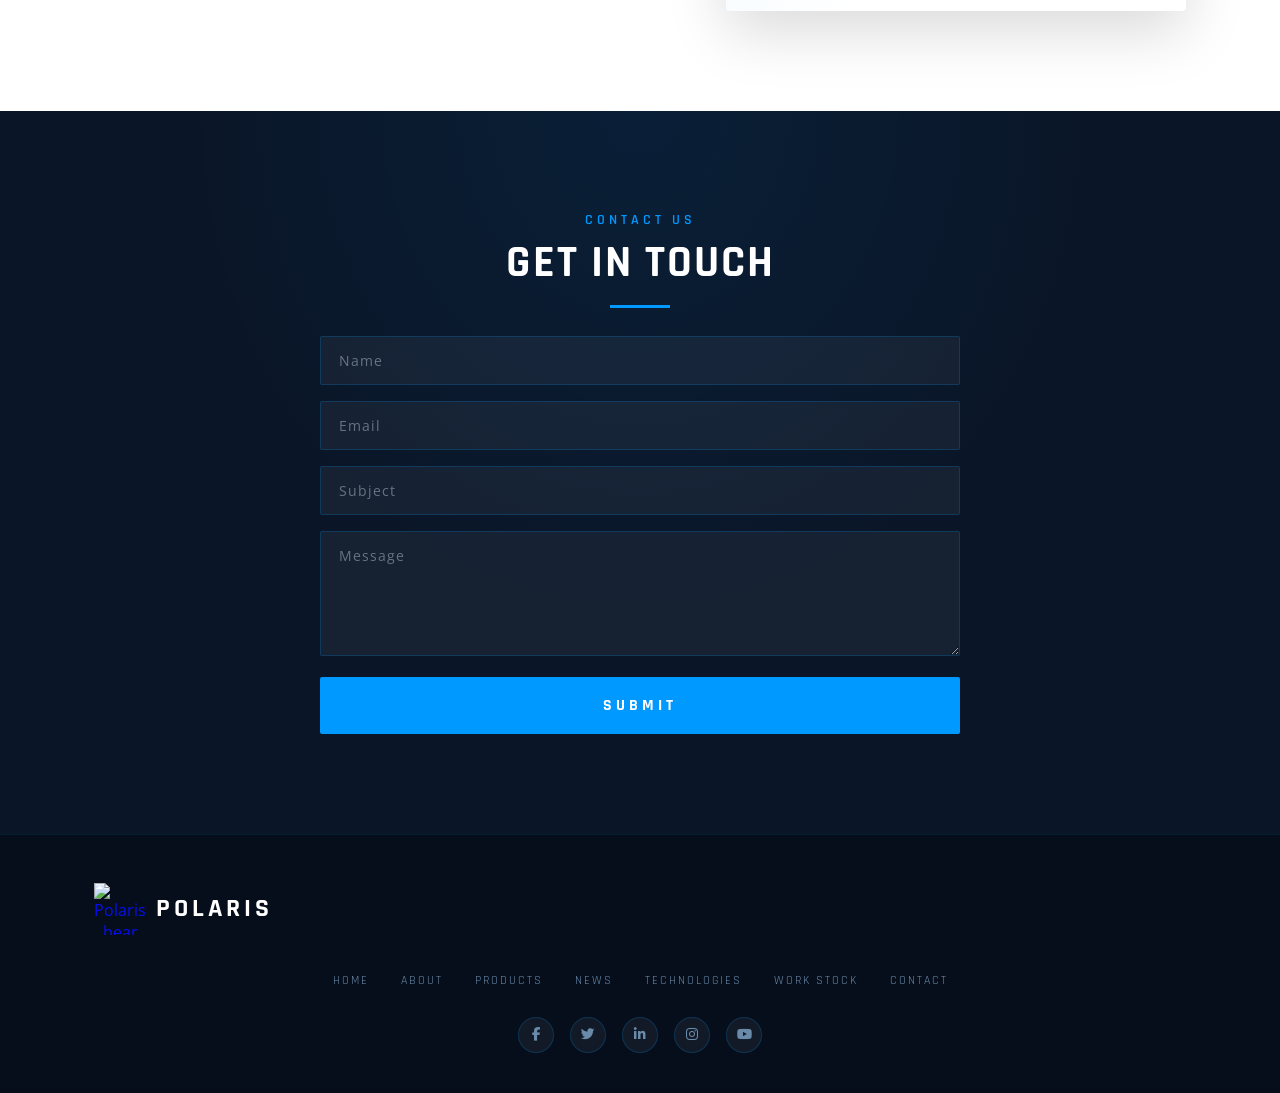
==== commit 11419de7: "Remove dash after "place" in about section https://claude.ai/code/session_013yqdb4LohD4Su97tETS7fj" ====
--- a/index.html
+++ b/index.html
@@ -9,6 +9,8 @@
   <link rel="stylesheet" href="https://cdnjs.cloudflare.com/ajax/libs/font-awesome/6.5.0/css/all.min.css" />
 </head>
 <body>
+
+  <!-- ========== NAVBAR ========== -->
   <header id="navbar">
     <nav class="nav-container">
       <ul class="nav-links">
@@ -29,6 +31,8 @@
       </div>
     </nav>
   </header>
+
+  <!-- ========== HERO ========== -->
   <section id="home" class="hero">
     <div class="hero-overlay"></div>
     <div class="hero-content">
@@ -37,33 +41,89 @@
       <p class="hero-sub">FOR GOVERNMENT, BUSINESS, INDUSTRY AND RESEARCH</p>
       <a href="#contact" class="btn btn-green">GET STARTED</a>
     </div>
-    <div class="hero-dots"><span class="dot active"></span><span class="dot"></span><span class="dot"></span></div>
-  </section>
+    <div class="hero-dots">
+      <span class="dot active"></span>
+      <span class="dot"></span>
+      <span class="dot"></span>
+    </div>
+  </section>
+
+  <!-- ========== TRADING CHART ========== -->
+<!-- ========== ABOUT ========== -->
   <section id="about" class="about section-light">
     <div class="container">
-      <p class="section-eyebrow">Une décennie d’expertise encodée dans un robot de trading autonome.</p>
+      <p class="section-eyebrow">Une décennie d'expertise encodée dans un robot de trading autonome.</p>
       <h2 class="section-title dark">POLARIS</h2>
       <div class="divider-green"></div>
       <div class="about-content">
-        <p>10 ans à étudier les marchés, identifier les patterns gagnants, affiner chaque stratégie et transformer chaque erreur en règle. Cette expérience accumulée trade après trade est aujourd’hui au cœur de notre algorithme.</p>
-        <p>Il analyse, décide et exécute à votre place — avec la rigueur et la précision forgées par une décennie de marchés réels. Là où l’émotion pousse à l’erreur, il reste froid. Là où la fatigue entame le jugement, il reste constant.<br/><br/>Votre capital est entre les mains d’un savoir-faire d’exception. Vous n’avez plus qu’à observer les résultats.</p>
+        <p>10 ans à étudier les marchés, identifier les patterns gagnants, affiner chaque stratégie et transformer chaque erreur en règle. Cette expérience accumulée trade après trade est aujourd'hui au cœur de notre algorithme.</p>
+        <p>Il analyse, décide et exécute à votre place avec la rigueur et la précision forgées par une décennie de marchés réels. Là où l'émotion pousse à l'erreur, il reste froid. Là où la fatigue entame le jugement, il reste constant.<br/><br/>Votre capital est entre les mains d'un savoir-faire d'exception. Vous n'avez plus qu'à observer les résultats.</p>
       </div>
       <a href="#products" class="btn btn-outline-dark">LEARN MORE</a>
     </div>
   </section>
+
+  <!-- ========== CAPABILITIES ========== -->
   <section id="capabilities" class="capabilities section-dark">
     <div class="container">
       <p class="section-eyebrow green">OUR CAPABILITIES</p>
       <h2 class="section-title light">HIGH END SOFTWARE ENGINEERING</h2>
       <div class="divider-green centered"></div>
       <div class="cards-grid">
-        <div class="card"><div class="card-icon"><svg viewBox="0 0 60 60" fill="none"><rect x="5" y="10" width="50" height="35" rx="4" stroke="#0099ff" stroke-width="2"/><circle cx="20" cy="27" r="8" stroke="#0099ff" stroke-width="2"/></svg></div><h3>Data Science &amp;<br/>Artificial Intelligence</h3></div>
-        <div class="card"><div class="card-icon"><svg viewBox="0 0 60 60" fill="none"><ellipse cx="30" cy="22" rx="22" ry="12" stroke="#0099ff" stroke-width="2"/><path d="M8 22 C8 34 52 34 52 22" stroke="#0099ff" stroke-width="2"/></svg></div><h3>Cloud<br/>Computing</h3></div>
-        <div class="card"><div class="card-icon"><svg viewBox="0 0 60 60" fill="none"><path d="M10 45 L20 25 L30 35 L40 15 L50 30" stroke="#0099ff" stroke-width="2" stroke-linecap="round"/><circle cx="20" cy="25" r="3" fill="#0099ff"/><circle cx="40" cy="15" r="3" fill="#0099ff"/></svg></div><h3>Mathematical/<br/>Predictive Modeling</h3></div>
-        <div class="card"><div class="card-icon"><svg viewBox="0 0 60 60" fill="none"><rect x="8" y="8" width="20" height="15" rx="2" stroke="#0099ff" stroke-width="2"/><rect x="32" y="8" width="20" height="15" rx="2" stroke="#0099ff" stroke-width="2"/><rect x="8" y="35" width="20" height="15" rx="2" stroke="#0099ff" stroke-width="2"/><rect x="32" y="35" width="20" height="15" rx="2" stroke="#0099ff" stroke-width="2"/></svg></div><h3>Software Systems<br/>Architecture</h3></div>
-      </div>
-    </div>
-  </section>
+        <div class="card">
+          <div class="card-icon">
+            <svg viewBox="0 0 60 60" fill="none" xmlns="http://www.w3.org/2000/svg">
+              <rect x="5" y="10" width="50" height="35" rx="4" stroke="#0099ff" stroke-width="2"/>
+              <circle cx="20" cy="27" r="8" stroke="#0099ff" stroke-width="2"/>
+              <path d="M25 27 L45 22 M25 29 L45 32" stroke="#0099ff" stroke-width="1.5" stroke-dasharray="3 2"/>
+              <path d="M10 50 L50 50" stroke="#0099ff" stroke-width="2"/>
+              <path d="M25 45 L25 50 M35 45 L35 50" stroke="#0099ff" stroke-width="2"/>
+            </svg>
+          </div>
+          <h3>Data Science &amp;<br/>Artificial Intelligence</h3>
+        </div>
+        <div class="card">
+          <div class="card-icon">
+            <svg viewBox="0 0 60 60" fill="none" xmlns="http://www.w3.org/2000/svg">
+              <ellipse cx="30" cy="22" rx="22" ry="12" stroke="#0099ff" stroke-width="2"/>
+              <path d="M8 22 C8 34 52 34 52 22" stroke="#0099ff" stroke-width="2"/>
+              <path d="M8 28 C8 40 52 40 52 28" stroke="#0099ff" stroke-width="2"/>
+              <path d="M18 14 L18 46 M30 10 L30 50 M42 14 L42 46" stroke="#0099ff" stroke-width="1" stroke-dasharray="2 2"/>
+              <circle cx="30" cy="22" r="4" fill="#0099ff" fill-opacity="0.3" stroke="#0099ff" stroke-width="1.5"/>
+            </svg>
+          </div>
+          <h3>Cloud<br/>Computing</h3>
+        </div>
+        <div class="card">
+          <div class="card-icon">
+            <svg viewBox="0 0 60 60" fill="none" xmlns="http://www.w3.org/2000/svg">
+              <path d="M10 45 L20 25 L30 35 L40 15 L50 30" stroke="#0099ff" stroke-width="2" stroke-linecap="round" stroke-linejoin="round"/>
+              <circle cx="20" cy="25" r="3" fill="#0099ff"/>
+              <circle cx="30" cy="35" r="3" fill="#0099ff"/>
+              <circle cx="40" cy="15" r="3" fill="#0099ff"/>
+              <path d="M8 48 L52 48" stroke="#0099ff" stroke-width="1.5"/>
+              <path d="M8 10 L8 48" stroke="#0099ff" stroke-width="1.5"/>
+            </svg>
+          </div>
+          <h3>Mathematical/<br/>Predictive Modeling</h3>
+        </div>
+        <div class="card">
+          <div class="card-icon">
+            <svg viewBox="0 0 60 60" fill="none" xmlns="http://www.w3.org/2000/svg">
+              <rect x="8" y="8" width="20" height="15" rx="2" stroke="#0099ff" stroke-width="2"/>
+              <rect x="32" y="8" width="20" height="15" rx="2" stroke="#0099ff" stroke-width="2"/>
+              <rect x="8" y="35" width="20" height="15" rx="2" stroke="#0099ff" stroke-width="2"/>
+              <rect x="32" y="35" width="20" height="15" rx="2" stroke="#0099ff" stroke-width="2"/>
+              <path d="M18 23 L18 35 M42 23 L42 35 M18 29 L42 29" stroke="#0099ff" stroke-width="1.5"/>
+            </svg>
+          </div>
+          <h3>Software Systems<br/>Architecture</h3>
+        </div>
+      </div>
+    </div>
+  </section>
+
+  <!-- ========== SATELLITES ========== -->
   <section id="technologies" class="satellites section-dark">
     <div class="satellites-inner">
       <div class="satellites-image"></div>
@@ -71,48 +131,66 @@
         <p class="section-eyebrow green">REMOTE SENSING FROM SPACE</p>
         <h2 class="section-title light">EVERY DAY SATELLITES</h2>
         <div class="divider-green"></div>
-        <p>Every day satellite missions go down before hundreds of gigabytes of data are downloaded to Earth. This is where Polaris is here to help.</p>
+        <p>Every day satellite missions go down before hundreds of gigabytes of data are downloaded to Earth. This information can be the data that companies use to the data that intelligence, disaster prevention and many others. However, transforming this raw data into decision-ready information is challenging and time-consuming, requiring domain expertise in satellite imagery processing. This is where Polaris is here to help. Our solutions enable clients to use geospatial and satellite data at ground-level, and work with data at ground processing systems, providing superior value and intelligence, for a wide range of users. We combine specialist data science, earth observation technology with data to provide actionable insights, precise measurements, faster alerts, and dynamic monitoring capabilities to make the world smarter.</p>
         <a href="#contact" class="btn btn-green">LEARN MORE</a>
       </div>
     </div>
   </section>
+
+  <!-- ========== HIGH TECH SYSTEMS ========== -->
   <section id="distribution" class="hightech section-light">
     <div class="hightech-inner container">
       <div class="hightech-content">
         <p class="section-eyebrow">WE WORK WITH SEVERAL</p>
         <h2 class="section-title dark">HIGH TECH SYSTEMS</h2>
         <div class="divider-green"></div>
-        <p>We work with some of the most sophisticated and innovative systems in the world that include our expert software, communication, control and data systems.</p>
+        <p>We work with some of the most sophisticated and innovative systems in the world that include our expert software, communication, control and data systems. We work closely with our customers on design software components that comply with demanding requirements and proper software engineering standards. Our CEO provides a guarantee that quality, proper workload decomposition, rigorous input testing and maintenance procedures, code reviews, advanced tooling, packaging and testing.</p>
       </div>
       <div class="hightech-image"></div>
     </div>
   </section>
+
+  <!-- ========== CONTACT ========== -->
   <section id="contact" class="contact section-dark">
     <div class="container">
       <p class="section-eyebrow green">CONTACT US</p>
       <h2 class="section-title light">GET IN TOUCH</h2>
       <div class="divider-green centered"></div>
       <form class="contact-form" onsubmit="handleSubmit(event)">
-        <div class="form-group"><input type="text" name="name" placeholder="Name" required /></div>
-        <div class="form-group"><input type="email" name="email" placeholder="Email" required /></div>
-        <div class="form-group"><input type="text" name="subject" placeholder="Subject" /></div>
-        <div class="form-group"><textarea name="message" placeholder="Message" rows="5" required></textarea></div>
+        <div class="form-group">
+          <input type="text" name="name" placeholder="Name" required />
+        </div>
+        <div class="form-group">
+          <input type="email" name="email" placeholder="Email" required />
+        </div>
+        <div class="form-group">
+          <input type="text" name="subject" placeholder="Subject" />
+        </div>
+        <div class="form-group">
+          <textarea name="message" placeholder="Message" rows="5" required></textarea>
+        </div>
         <button type="submit" class="btn btn-green submit-btn">SUBMIT</button>
       </form>
     </div>
   </section>
+
+  <!-- ========== FOOTER ========== -->
   <footer class="footer">
     <div class="footer-top container">
       <a href="#home" class="logo footer-logo">
         <img src="https://raw.githubusercontent.com/thomas677/Polaris/claude/build-website-replica-CSlvU/logo.png.png" alt="Polaris bear logo" class="logo-bear" />
-        <img src="https://raw.githubusercontent.com/thomas677/Polaris/claude/build-website-replica-CSlvU/ecriture.png" alt="Polaris" class="logo-text-img" />
+        <span class="logo-name">Polaris</span>
       </a>
     </div>
     <div class="footer-nav container">
       <ul>
-        <li><a href="#home">HOME</a></li><li><a href="#about">ABOUT</a></li><li><a href="#products">PRODUCTS</a></li>
-        <li><a href="#news">NEWS</a></li><li><a href="#technologies">TECHNOLOGIES</a></li>
-        <li><a href="#distribution">WORK STOCK</a></li><li><a href="#contact">CONTACT</a></li>
+        <li><a href="#home">HOME</a></li>
+        <li><a href="#about">ABOUT</a></li>
+        <li><a href="#products">PRODUCTS</a></li>
+        <li><a href="#news">NEWS</a></li>
+        <li><a href="#technologies">TECHNOLOGIES</a></li>
+        <li><a href="#distribution">WORK STOCK</a></li>
+        <li><a href="#contact">CONTACT</a></li>
       </ul>
     </div>
     <div class="footer-social container">
@@ -123,6 +201,7 @@
       <a href="#" aria-label="YouTube"><i class="fab fa-youtube"></i></a>
     </div>
   </footer>
+
   <script src="script.js"></script>
 </body>
-</html>+</html>
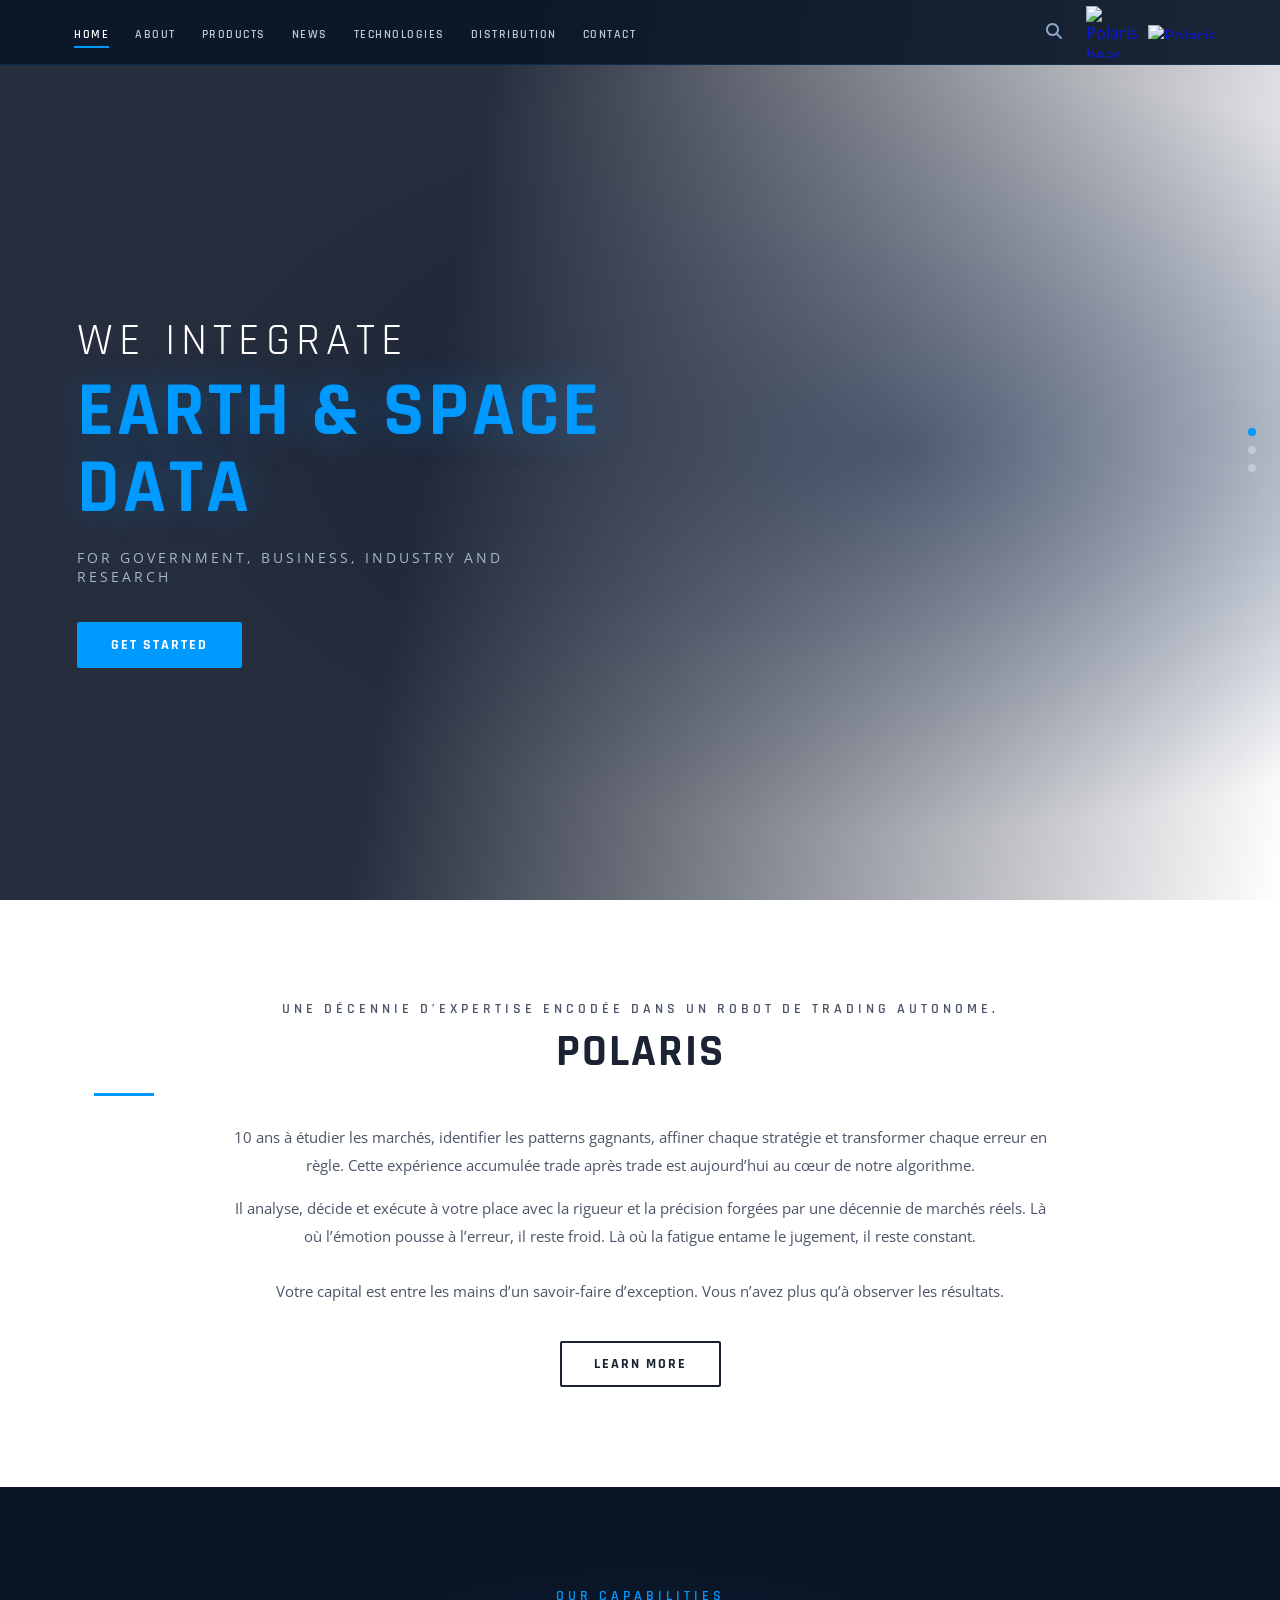
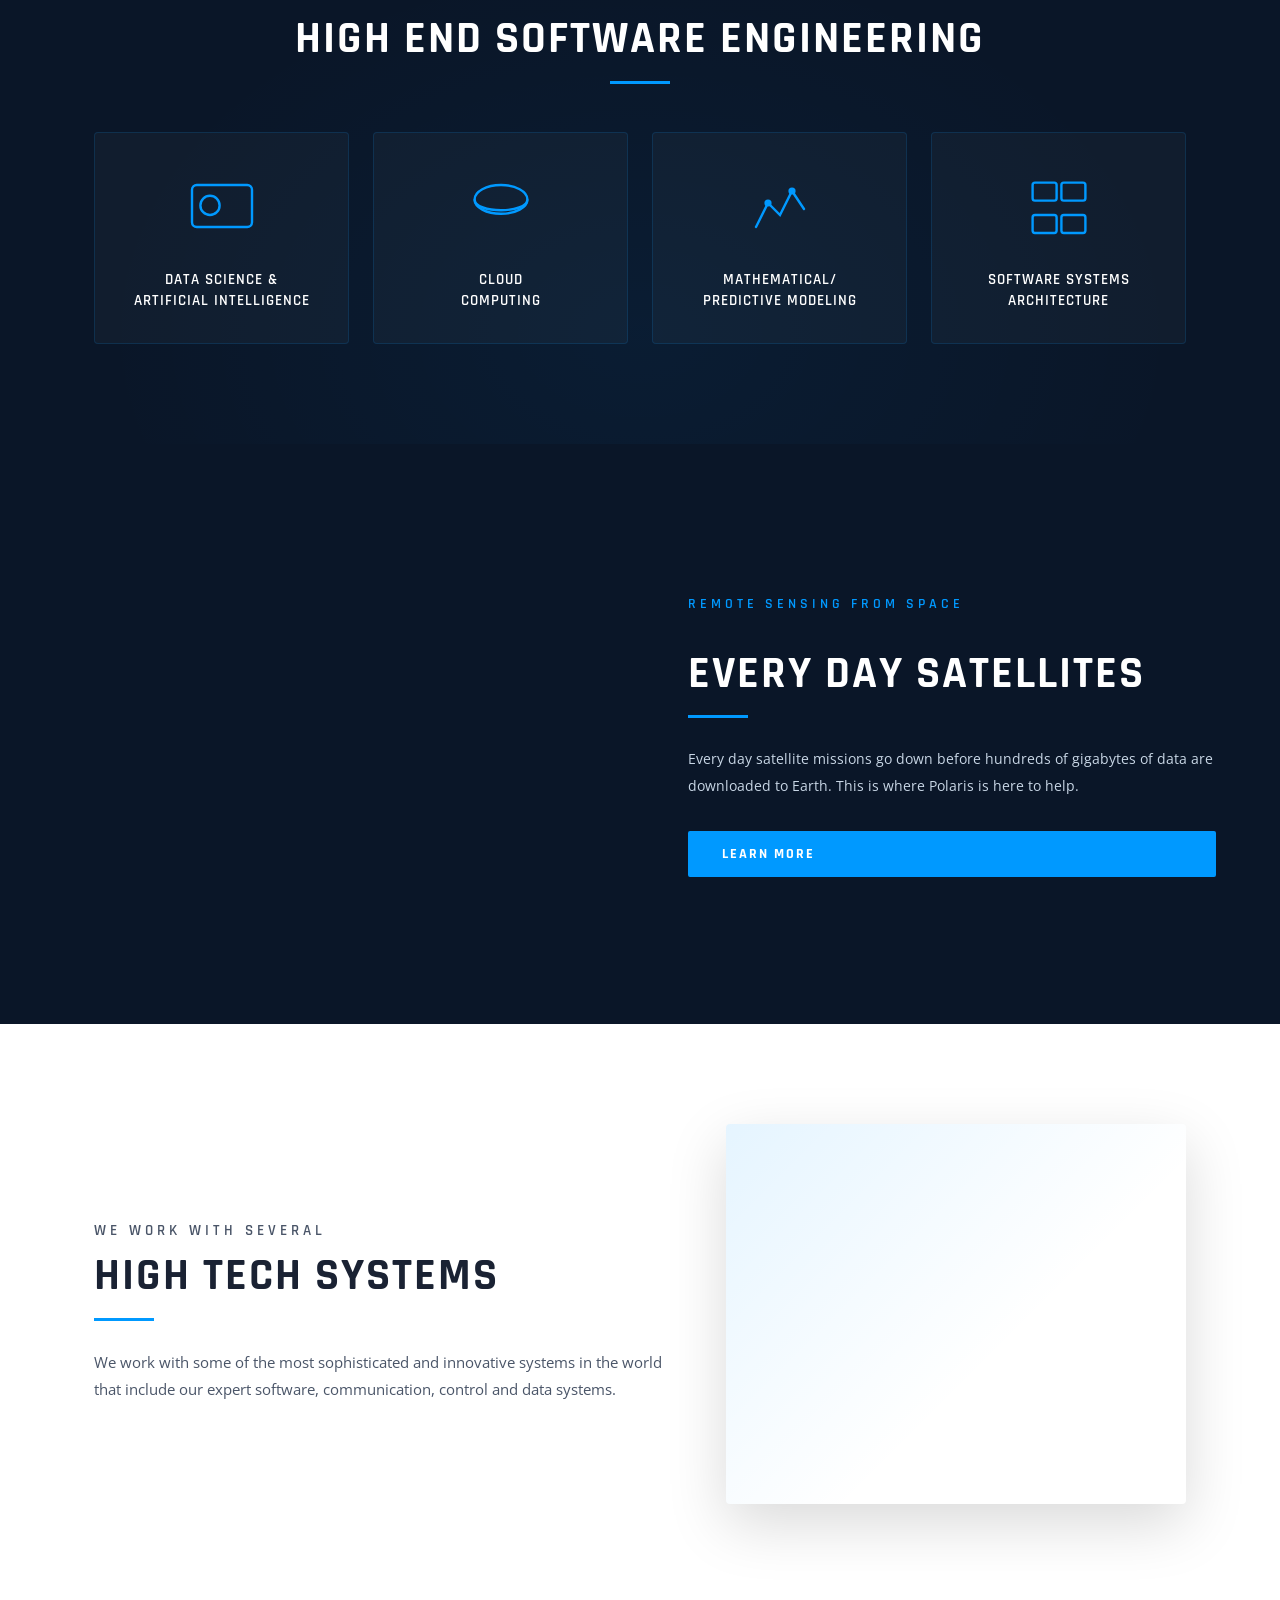
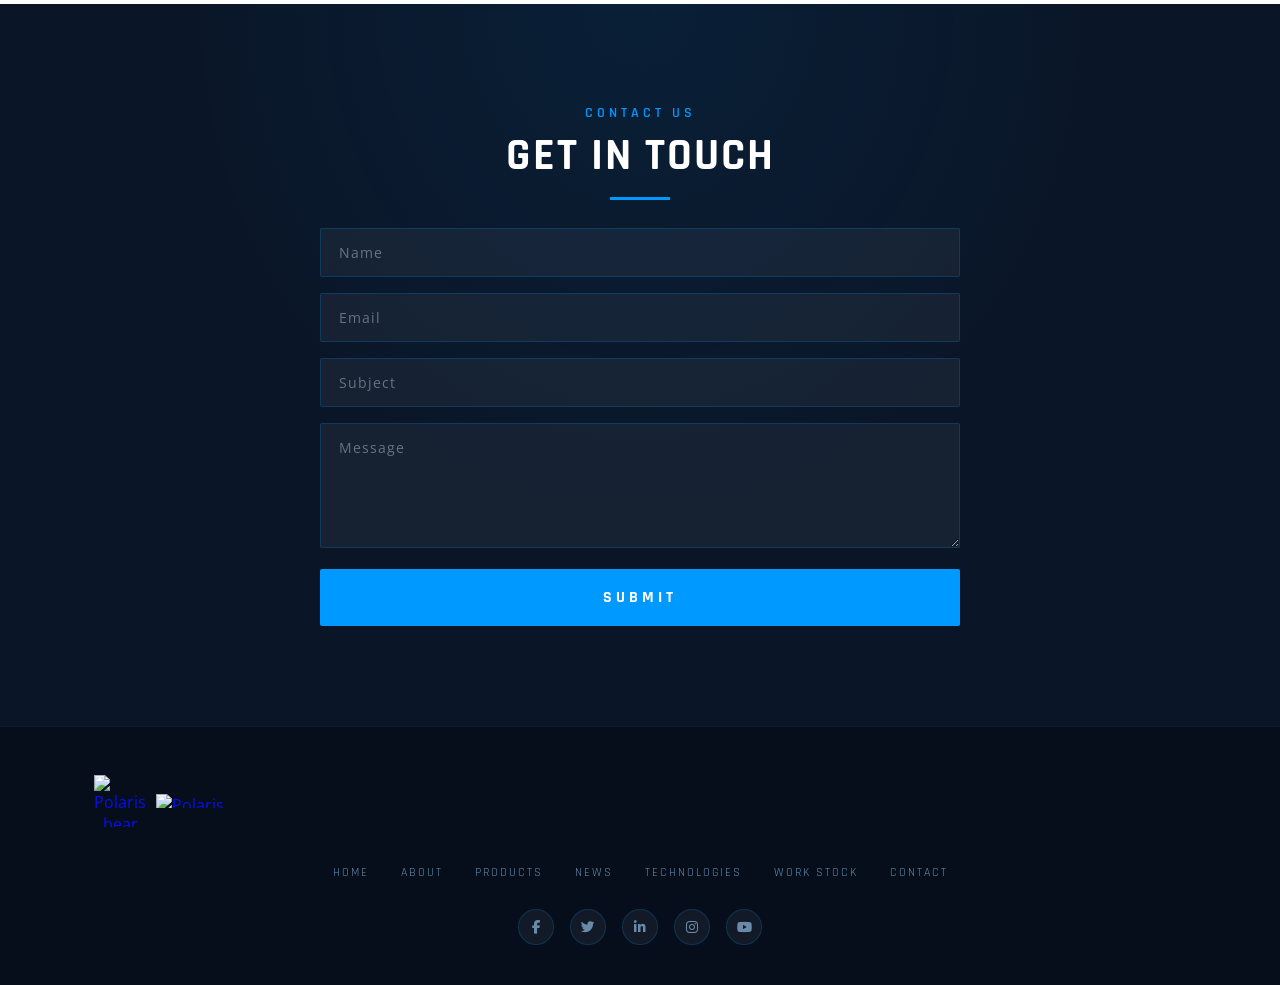
==== commit b91859db: "Remove dash after place, keep capital Il" ====
--- a/index.html
+++ b/index.html
@@ -9,8 +9,6 @@
   <link rel="stylesheet" href="https://cdnjs.cloudflare.com/ajax/libs/font-awesome/6.5.0/css/all.min.css" />
 </head>
 <body>
-
-  <!-- ========== NAVBAR ========== -->
   <header id="navbar">
     <nav class="nav-container">
       <ul class="nav-links">
@@ -31,8 +29,6 @@
       </div>
     </nav>
   </header>
-
-  <!-- ========== HERO ========== -->
   <section id="home" class="hero">
     <div class="hero-overlay"></div>
     <div class="hero-content">
@@ -41,89 +37,33 @@
       <p class="hero-sub">FOR GOVERNMENT, BUSINESS, INDUSTRY AND RESEARCH</p>
       <a href="#contact" class="btn btn-green">GET STARTED</a>
     </div>
-    <div class="hero-dots">
-      <span class="dot active"></span>
-      <span class="dot"></span>
-      <span class="dot"></span>
-    </div>
+    <div class="hero-dots"><span class="dot active"></span><span class="dot"></span><span class="dot"></span></div>
   </section>
-
-  <!-- ========== TRADING CHART ========== -->
-<!-- ========== ABOUT ========== -->
   <section id="about" class="about section-light">
     <div class="container">
-      <p class="section-eyebrow">Une décennie d'expertise encodée dans un robot de trading autonome.</p>
+      <p class="section-eyebrow">Une décennie d’expertise encodée dans un robot de trading autonome.</p>
       <h2 class="section-title dark">POLARIS</h2>
       <div class="divider-green"></div>
       <div class="about-content">
-        <p>10 ans à étudier les marchés, identifier les patterns gagnants, affiner chaque stratégie et transformer chaque erreur en règle. Cette expérience accumulée trade après trade est aujourd'hui au cœur de notre algorithme.</p>
-        <p>Il analyse, décide et exécute à votre place avec la rigueur et la précision forgées par une décennie de marchés réels. Là où l'émotion pousse à l'erreur, il reste froid. Là où la fatigue entame le jugement, il reste constant.<br/><br/>Votre capital est entre les mains d'un savoir-faire d'exception. Vous n'avez plus qu'à observer les résultats.</p>
+        <p>10 ans à étudier les marchés, identifier les patterns gagnants, affiner chaque stratégie et transformer chaque erreur en règle. Cette expérience accumulée trade après trade est aujourd’hui au cœur de notre algorithme.</p>
+        <p>Il analyse, décide et exécute à votre place avec la rigueur et la précision forgées par une décennie de marchés réels. Là où l’émotion pousse à l’erreur, il reste froid. Là où la fatigue entame le jugement, il reste constant.<br/><br/>Votre capital est entre les mains d’un savoir-faire d’exception. Vous n’avez plus qu’à observer les résultats.</p>
       </div>
       <a href="#products" class="btn btn-outline-dark">LEARN MORE</a>
     </div>
   </section>
-
-  <!-- ========== CAPABILITIES ========== -->
   <section id="capabilities" class="capabilities section-dark">
     <div class="container">
       <p class="section-eyebrow green">OUR CAPABILITIES</p>
       <h2 class="section-title light">HIGH END SOFTWARE ENGINEERING</h2>
       <div class="divider-green centered"></div>
       <div class="cards-grid">
-        <div class="card">
-          <div class="card-icon">
-            <svg viewBox="0 0 60 60" fill="none" xmlns="http://www.w3.org/2000/svg">
-              <rect x="5" y="10" width="50" height="35" rx="4" stroke="#0099ff" stroke-width="2"/>
-              <circle cx="20" cy="27" r="8" stroke="#0099ff" stroke-width="2"/>
-              <path d="M25 27 L45 22 M25 29 L45 32" stroke="#0099ff" stroke-width="1.5" stroke-dasharray="3 2"/>
-              <path d="M10 50 L50 50" stroke="#0099ff" stroke-width="2"/>
-              <path d="M25 45 L25 50 M35 45 L35 50" stroke="#0099ff" stroke-width="2"/>
-            </svg>
-          </div>
-          <h3>Data Science &amp;<br/>Artificial Intelligence</h3>
-        </div>
-        <div class="card">
-          <div class="card-icon">
-            <svg viewBox="0 0 60 60" fill="none" xmlns="http://www.w3.org/2000/svg">
-              <ellipse cx="30" cy="22" rx="22" ry="12" stroke="#0099ff" stroke-width="2"/>
-              <path d="M8 22 C8 34 52 34 52 22" stroke="#0099ff" stroke-width="2"/>
-              <path d="M8 28 C8 40 52 40 52 28" stroke="#0099ff" stroke-width="2"/>
-              <path d="M18 14 L18 46 M30 10 L30 50 M42 14 L42 46" stroke="#0099ff" stroke-width="1" stroke-dasharray="2 2"/>
-              <circle cx="30" cy="22" r="4" fill="#0099ff" fill-opacity="0.3" stroke="#0099ff" stroke-width="1.5"/>
-            </svg>
-          </div>
-          <h3>Cloud<br/>Computing</h3>
-        </div>
-        <div class="card">
-          <div class="card-icon">
-            <svg viewBox="0 0 60 60" fill="none" xmlns="http://www.w3.org/2000/svg">
-              <path d="M10 45 L20 25 L30 35 L40 15 L50 30" stroke="#0099ff" stroke-width="2" stroke-linecap="round" stroke-linejoin="round"/>
-              <circle cx="20" cy="25" r="3" fill="#0099ff"/>
-              <circle cx="30" cy="35" r="3" fill="#0099ff"/>
-              <circle cx="40" cy="15" r="3" fill="#0099ff"/>
-              <path d="M8 48 L52 48" stroke="#0099ff" stroke-width="1.5"/>
-              <path d="M8 10 L8 48" stroke="#0099ff" stroke-width="1.5"/>
-            </svg>
-          </div>
-          <h3>Mathematical/<br/>Predictive Modeling</h3>
-        </div>
-        <div class="card">
-          <div class="card-icon">
-            <svg viewBox="0 0 60 60" fill="none" xmlns="http://www.w3.org/2000/svg">
-              <rect x="8" y="8" width="20" height="15" rx="2" stroke="#0099ff" stroke-width="2"/>
-              <rect x="32" y="8" width="20" height="15" rx="2" stroke="#0099ff" stroke-width="2"/>
-              <rect x="8" y="35" width="20" height="15" rx="2" stroke="#0099ff" stroke-width="2"/>
-              <rect x="32" y="35" width="20" height="15" rx="2" stroke="#0099ff" stroke-width="2"/>
-              <path d="M18 23 L18 35 M42 23 L42 35 M18 29 L42 29" stroke="#0099ff" stroke-width="1.5"/>
-            </svg>
-          </div>
-          <h3>Software Systems<br/>Architecture</h3>
-        </div>
+        <div class="card"><div class="card-icon"><svg viewBox="0 0 60 60" fill="none"><rect x="5" y="10" width="50" height="35" rx="4" stroke="#0099ff" stroke-width="2"/><circle cx="20" cy="27" r="8" stroke="#0099ff" stroke-width="2"/></svg></div><h3>Data Science &amp;<br/>Artificial Intelligence</h3></div>
+        <div class="card"><div class="card-icon"><svg viewBox="0 0 60 60" fill="none"><ellipse cx="30" cy="22" rx="22" ry="12" stroke="#0099ff" stroke-width="2"/><path d="M8 22 C8 34 52 34 52 22" stroke="#0099ff" stroke-width="2"/></svg></div><h3>Cloud<br/>Computing</h3></div>
+        <div class="card"><div class="card-icon"><svg viewBox="0 0 60 60" fill="none"><path d="M10 45 L20 25 L30 35 L40 15 L50 30" stroke="#0099ff" stroke-width="2" stroke-linecap="round"/><circle cx="20" cy="25" r="3" fill="#0099ff"/><circle cx="40" cy="15" r="3" fill="#0099ff"/></svg></div><h3>Mathematical/<br/>Predictive Modeling</h3></div>
+        <div class="card"><div class="card-icon"><svg viewBox="0 0 60 60" fill="none"><rect x="8" y="8" width="20" height="15" rx="2" stroke="#0099ff" stroke-width="2"/><rect x="32" y="8" width="20" height="15" rx="2" stroke="#0099ff" stroke-width="2"/><rect x="8" y="35" width="20" height="15" rx="2" stroke="#0099ff" stroke-width="2"/><rect x="32" y="35" width="20" height="15" rx="2" stroke="#0099ff" stroke-width="2"/></svg></div><h3>Software Systems<br/>Architecture</h3></div>
       </div>
     </div>
   </section>
-
-  <!-- ========== SATELLITES ========== -->
   <section id="technologies" class="satellites section-dark">
     <div class="satellites-inner">
       <div class="satellites-image"></div>
@@ -131,66 +71,48 @@
         <p class="section-eyebrow green">REMOTE SENSING FROM SPACE</p>
         <h2 class="section-title light">EVERY DAY SATELLITES</h2>
         <div class="divider-green"></div>
-        <p>Every day satellite missions go down before hundreds of gigabytes of data are downloaded to Earth. This information can be the data that companies use to the data that intelligence, disaster prevention and many others. However, transforming this raw data into decision-ready information is challenging and time-consuming, requiring domain expertise in satellite imagery processing. This is where Polaris is here to help. Our solutions enable clients to use geospatial and satellite data at ground-level, and work with data at ground processing systems, providing superior value and intelligence, for a wide range of users. We combine specialist data science, earth observation technology with data to provide actionable insights, precise measurements, faster alerts, and dynamic monitoring capabilities to make the world smarter.</p>
+        <p>Every day satellite missions go down before hundreds of gigabytes of data are downloaded to Earth. This is where Polaris is here to help.</p>
         <a href="#contact" class="btn btn-green">LEARN MORE</a>
       </div>
     </div>
   </section>
-
-  <!-- ========== HIGH TECH SYSTEMS ========== -->
   <section id="distribution" class="hightech section-light">
     <div class="hightech-inner container">
       <div class="hightech-content">
         <p class="section-eyebrow">WE WORK WITH SEVERAL</p>
         <h2 class="section-title dark">HIGH TECH SYSTEMS</h2>
         <div class="divider-green"></div>
-        <p>We work with some of the most sophisticated and innovative systems in the world that include our expert software, communication, control and data systems. We work closely with our customers on design software components that comply with demanding requirements and proper software engineering standards. Our CEO provides a guarantee that quality, proper workload decomposition, rigorous input testing and maintenance procedures, code reviews, advanced tooling, packaging and testing.</p>
+        <p>We work with some of the most sophisticated and innovative systems in the world that include our expert software, communication, control and data systems.</p>
       </div>
       <div class="hightech-image"></div>
     </div>
   </section>
-
-  <!-- ========== CONTACT ========== -->
   <section id="contact" class="contact section-dark">
     <div class="container">
       <p class="section-eyebrow green">CONTACT US</p>
       <h2 class="section-title light">GET IN TOUCH</h2>
       <div class="divider-green centered"></div>
       <form class="contact-form" onsubmit="handleSubmit(event)">
-        <div class="form-group">
-          <input type="text" name="name" placeholder="Name" required />
-        </div>
-        <div class="form-group">
-          <input type="email" name="email" placeholder="Email" required />
-        </div>
-        <div class="form-group">
-          <input type="text" name="subject" placeholder="Subject" />
-        </div>
-        <div class="form-group">
-          <textarea name="message" placeholder="Message" rows="5" required></textarea>
-        </div>
+        <div class="form-group"><input type="text" name="name" placeholder="Name" required /></div>
+        <div class="form-group"><input type="email" name="email" placeholder="Email" required /></div>
+        <div class="form-group"><input type="text" name="subject" placeholder="Subject" /></div>
+        <div class="form-group"><textarea name="message" placeholder="Message" rows="5" required></textarea></div>
         <button type="submit" class="btn btn-green submit-btn">SUBMIT</button>
       </form>
     </div>
   </section>
-
-  <!-- ========== FOOTER ========== -->
   <footer class="footer">
     <div class="footer-top container">
       <a href="#home" class="logo footer-logo">
         <img src="https://raw.githubusercontent.com/thomas677/Polaris/claude/build-website-replica-CSlvU/logo.png.png" alt="Polaris bear logo" class="logo-bear" />
-        <span class="logo-name">Polaris</span>
+        <img src="https://raw.githubusercontent.com/thomas677/Polaris/claude/build-website-replica-CSlvU/ecriture.png" alt="Polaris" class="logo-text-img" />
       </a>
     </div>
     <div class="footer-nav container">
       <ul>
-        <li><a href="#home">HOME</a></li>
-        <li><a href="#about">ABOUT</a></li>
-        <li><a href="#products">PRODUCTS</a></li>
-        <li><a href="#news">NEWS</a></li>
-        <li><a href="#technologies">TECHNOLOGIES</a></li>
-        <li><a href="#distribution">WORK STOCK</a></li>
-        <li><a href="#contact">CONTACT</a></li>
+        <li><a href="#home">HOME</a></li><li><a href="#about">ABOUT</a></li><li><a href="#products">PRODUCTS</a></li>
+        <li><a href="#news">NEWS</a></li><li><a href="#technologies">TECHNOLOGIES</a></li>
+        <li><a href="#distribution">WORK STOCK</a></li><li><a href="#contact">CONTACT</a></li>
       </ul>
     </div>
     <div class="footer-social container">
@@ -201,7 +123,6 @@
       <a href="#" aria-label="YouTube"><i class="fab fa-youtube"></i></a>
     </div>
   </footer>
-
   <script src="script.js"></script>
 </body>
-</html>
+</html>
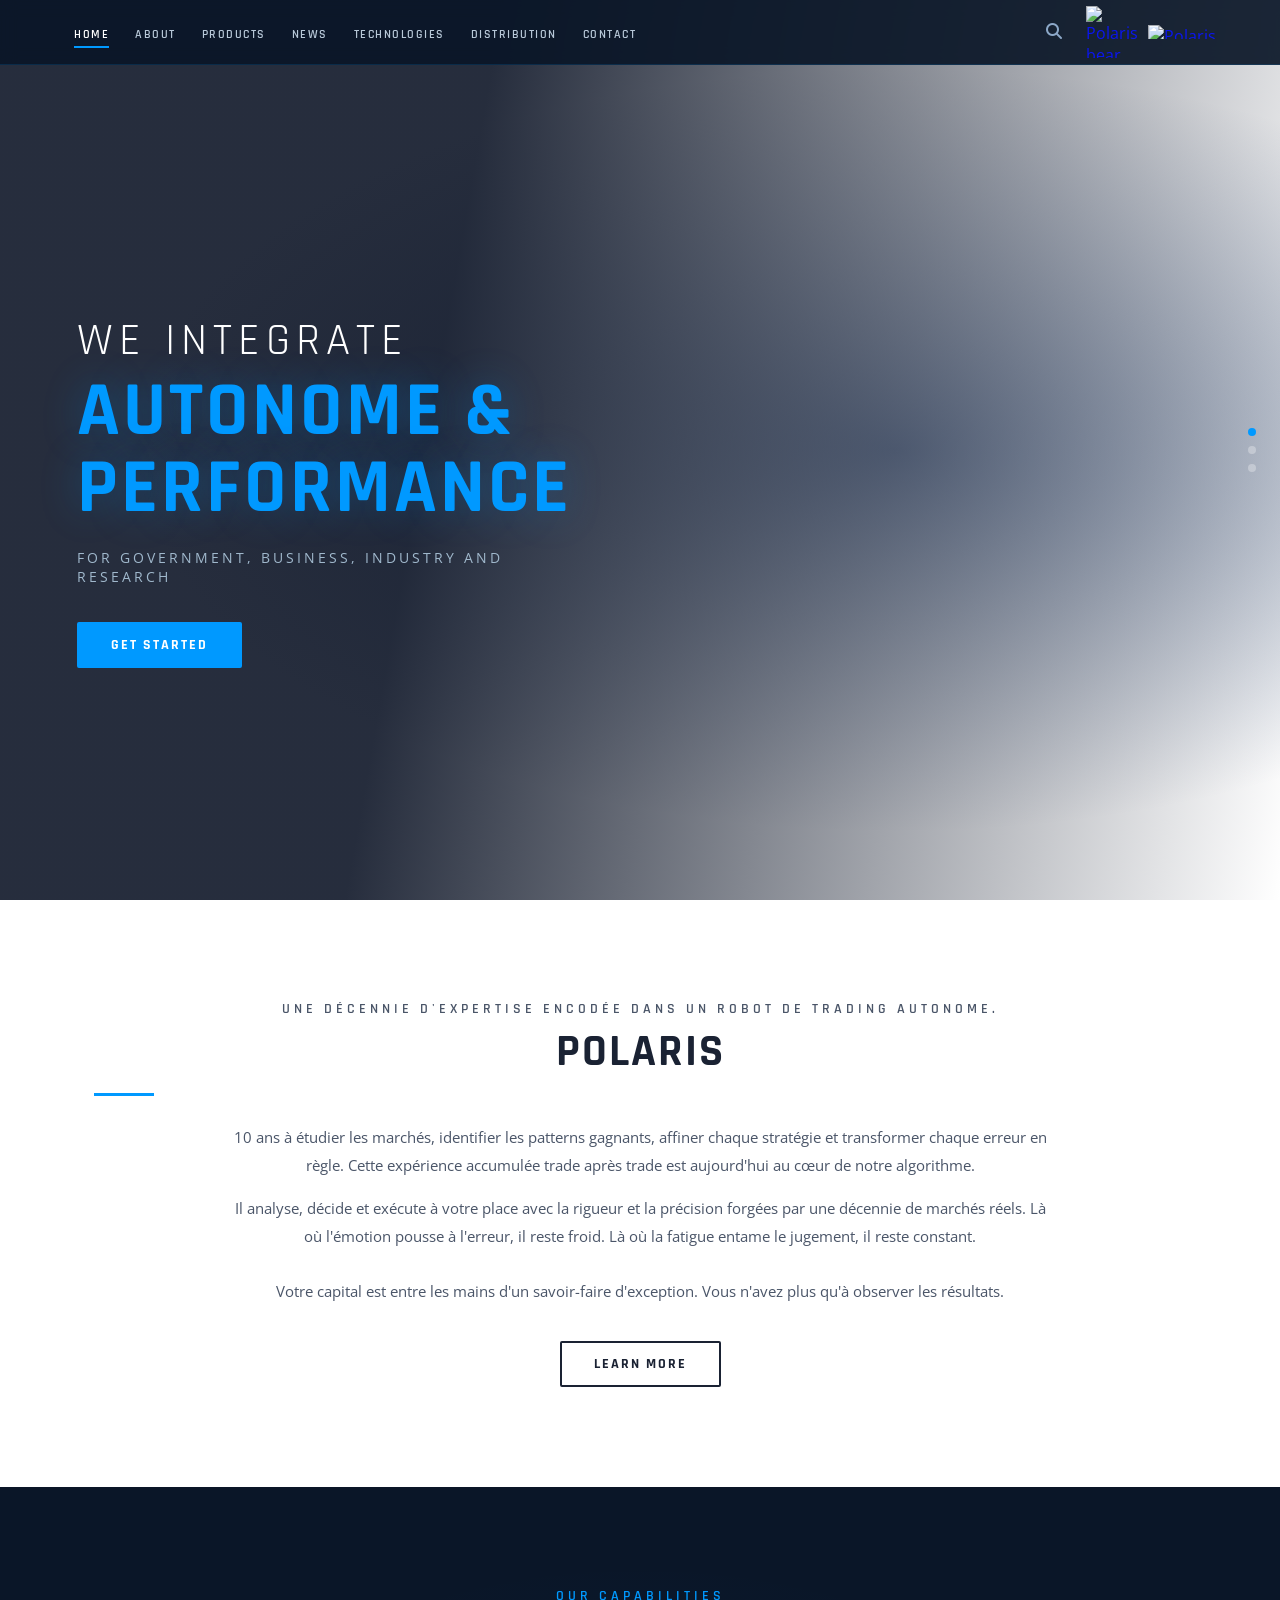
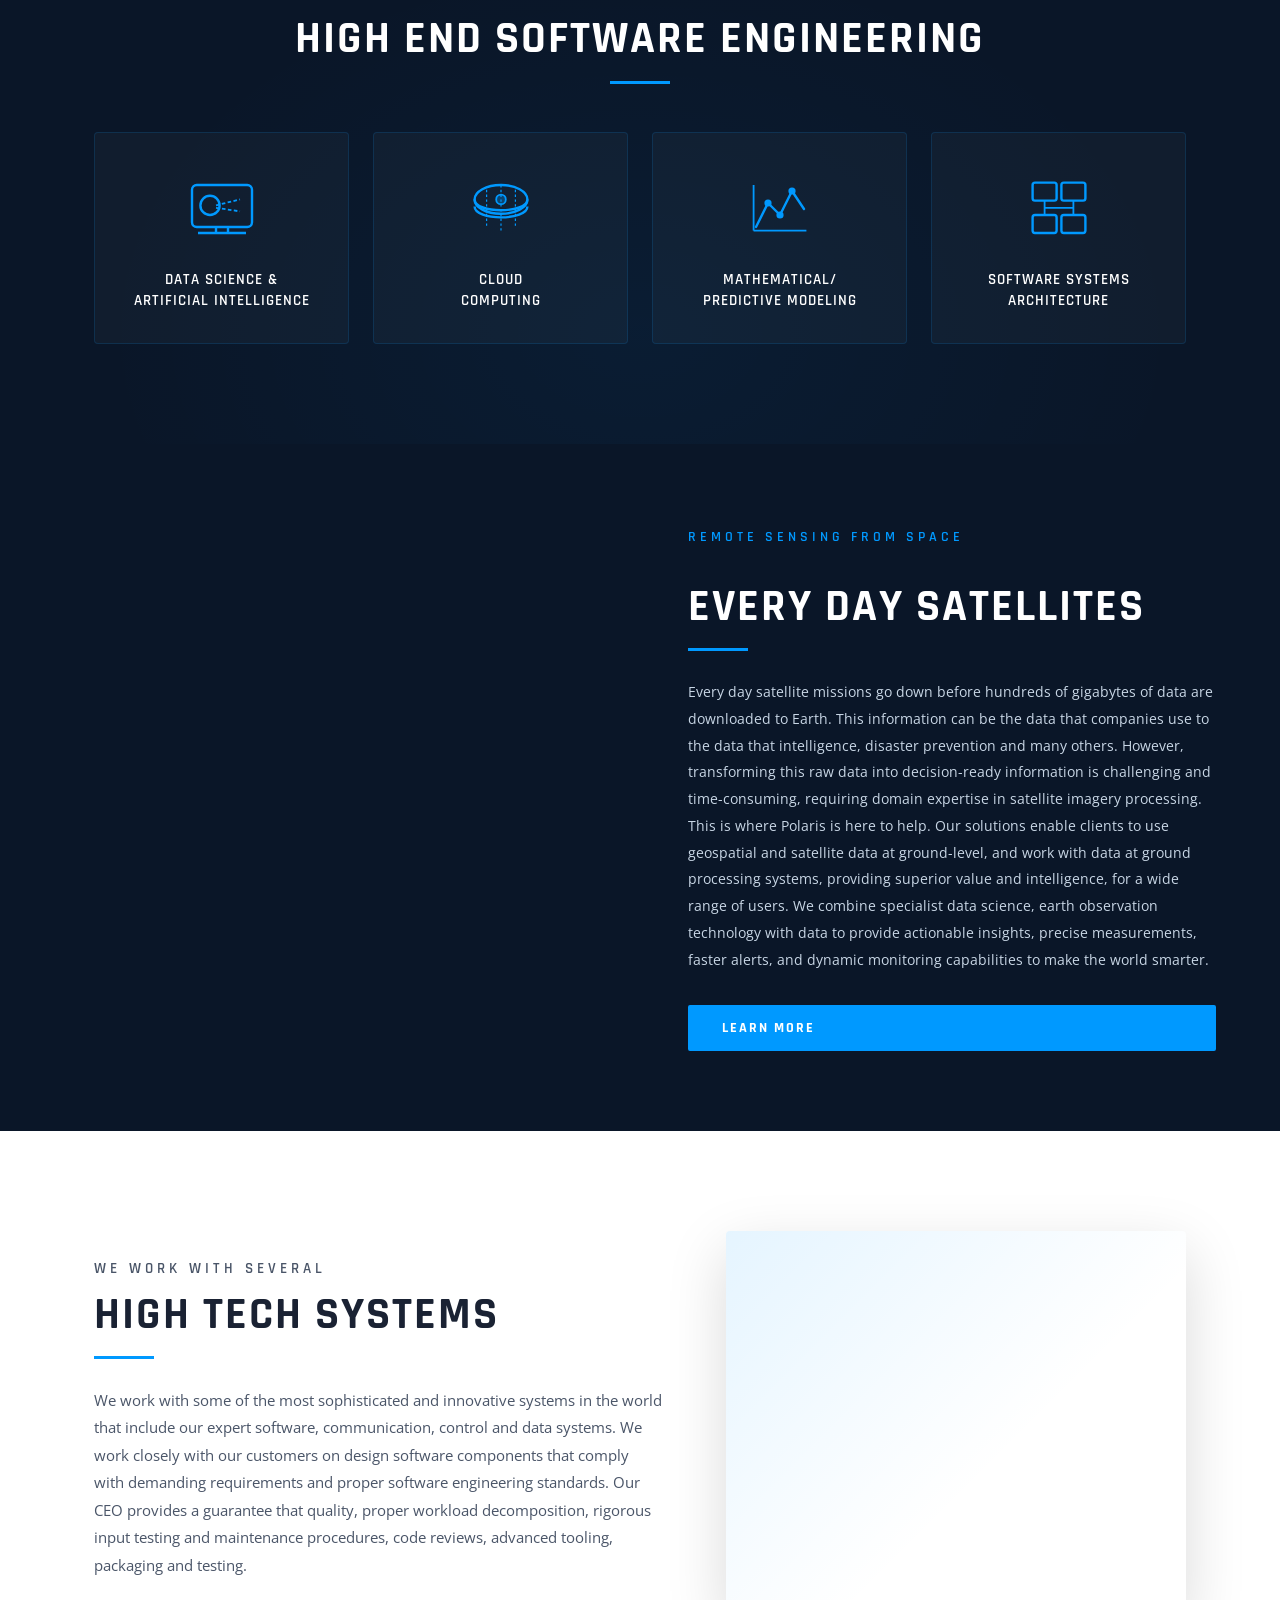
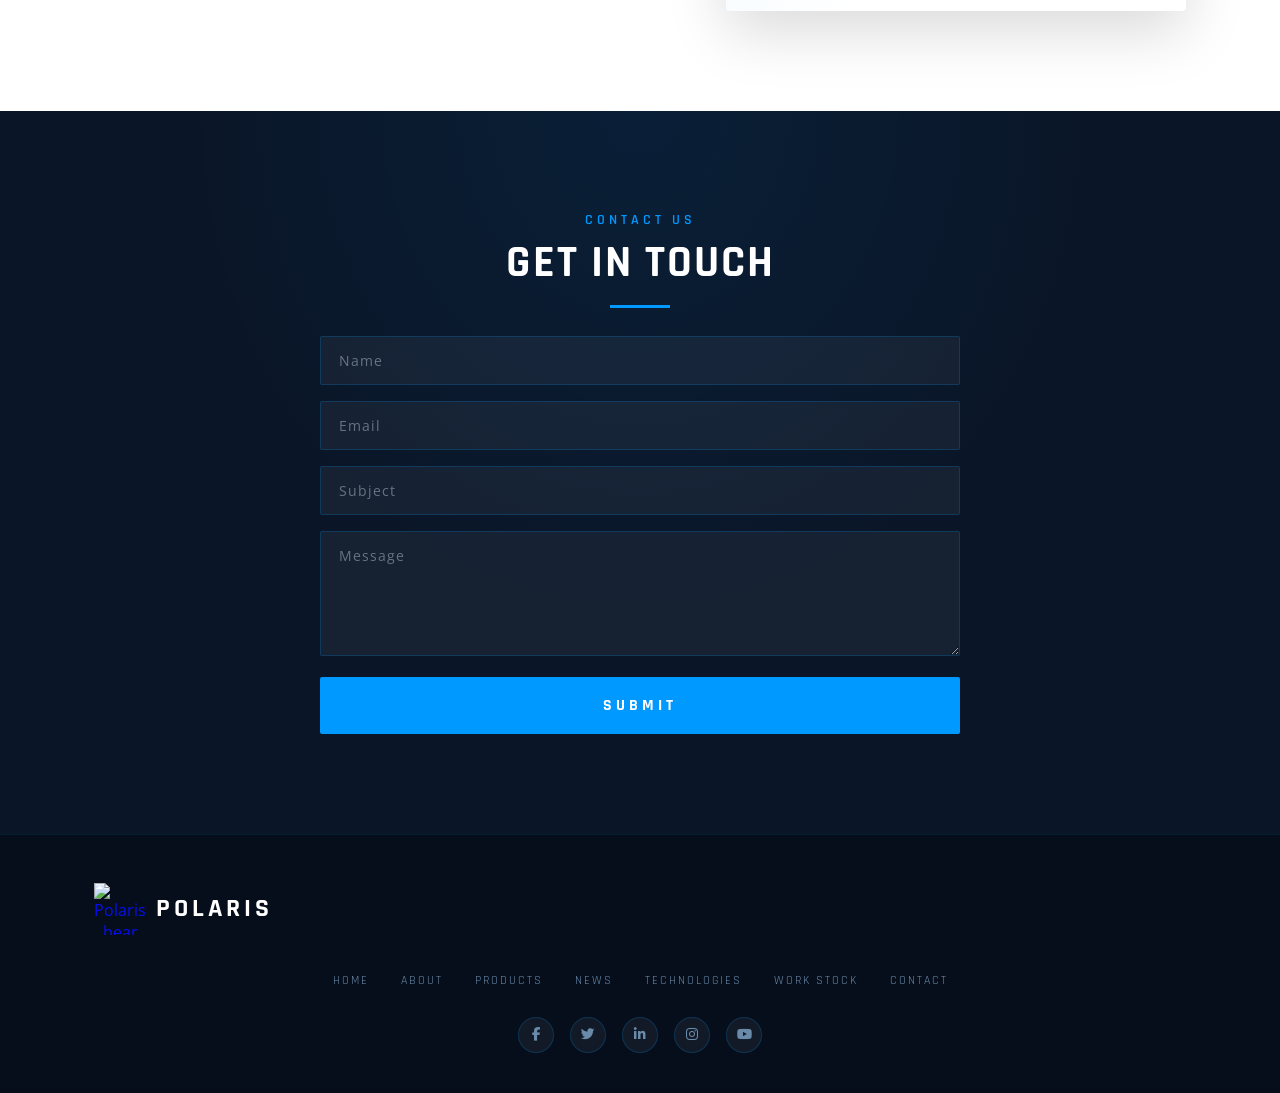
==== commit 1273ca09: "Replace hero title with AUTONOME & PERFORMANCE https://claude.ai/code/session_013yqdb4LohD4Su97tETS7" ====
--- a/index.html
+++ b/index.html
@@ -9,6 +9,8 @@
   <link rel="stylesheet" href="https://cdnjs.cloudflare.com/ajax/libs/font-awesome/6.5.0/css/all.min.css" />
 </head>
 <body>
+
+  <!-- ========== NAVBAR ========== -->
   <header id="navbar">
     <nav class="nav-container">
       <ul class="nav-links">
@@ -29,41 +31,99 @@
       </div>
     </nav>
   </header>
+
+  <!-- ========== HERO ========== -->
   <section id="home" class="hero">
     <div class="hero-overlay"></div>
     <div class="hero-content">
       <p class="hero-tagline">WE INTEGRATE</p>
-      <h1 class="hero-title">EARTH &amp; SPACE DATA</h1>
+      <h1 class="hero-title">AUTONOME &amp; PERFORMANCE</h1>
       <p class="hero-sub">FOR GOVERNMENT, BUSINESS, INDUSTRY AND RESEARCH</p>
       <a href="#contact" class="btn btn-green">GET STARTED</a>
     </div>
-    <div class="hero-dots"><span class="dot active"></span><span class="dot"></span><span class="dot"></span></div>
-  </section>
+    <div class="hero-dots">
+      <span class="dot active"></span>
+      <span class="dot"></span>
+      <span class="dot"></span>
+    </div>
+  </section>
+
+  <!-- ========== TRADING CHART ========== -->
+<!-- ========== ABOUT ========== -->
   <section id="about" class="about section-light">
     <div class="container">
-      <p class="section-eyebrow">Une décennie d’expertise encodée dans un robot de trading autonome.</p>
+      <p class="section-eyebrow">Une décennie d'expertise encodée dans un robot de trading autonome.</p>
       <h2 class="section-title dark">POLARIS</h2>
       <div class="divider-green"></div>
       <div class="about-content">
-        <p>10 ans à étudier les marchés, identifier les patterns gagnants, affiner chaque stratégie et transformer chaque erreur en règle. Cette expérience accumulée trade après trade est aujourd’hui au cœur de notre algorithme.</p>
-        <p>Il analyse, décide et exécute à votre place avec la rigueur et la précision forgées par une décennie de marchés réels. Là où l’émotion pousse à l’erreur, il reste froid. Là où la fatigue entame le jugement, il reste constant.<br/><br/>Votre capital est entre les mains d’un savoir-faire d’exception. Vous n’avez plus qu’à observer les résultats.</p>
+        <p>10 ans à étudier les marchés, identifier les patterns gagnants, affiner chaque stratégie et transformer chaque erreur en règle. Cette expérience accumulée trade après trade est aujourd'hui au cœur de notre algorithme.</p>
+        <p>Il analyse, décide et exécute à votre place avec la rigueur et la précision forgées par une décennie de marchés réels. Là où l'émotion pousse à l'erreur, il reste froid. Là où la fatigue entame le jugement, il reste constant.<br/><br/>Votre capital est entre les mains d'un savoir-faire d'exception. Vous n'avez plus qu'à observer les résultats.</p>
       </div>
       <a href="#products" class="btn btn-outline-dark">LEARN MORE</a>
     </div>
   </section>
+
+  <!-- ========== CAPABILITIES ========== -->
   <section id="capabilities" class="capabilities section-dark">
     <div class="container">
       <p class="section-eyebrow green">OUR CAPABILITIES</p>
       <h2 class="section-title light">HIGH END SOFTWARE ENGINEERING</h2>
       <div class="divider-green centered"></div>
       <div class="cards-grid">
-        <div class="card"><div class="card-icon"><svg viewBox="0 0 60 60" fill="none"><rect x="5" y="10" width="50" height="35" rx="4" stroke="#0099ff" stroke-width="2"/><circle cx="20" cy="27" r="8" stroke="#0099ff" stroke-width="2"/></svg></div><h3>Data Science &amp;<br/>Artificial Intelligence</h3></div>
-        <div class="card"><div class="card-icon"><svg viewBox="0 0 60 60" fill="none"><ellipse cx="30" cy="22" rx="22" ry="12" stroke="#0099ff" stroke-width="2"/><path d="M8 22 C8 34 52 34 52 22" stroke="#0099ff" stroke-width="2"/></svg></div><h3>Cloud<br/>Computing</h3></div>
-        <div class="card"><div class="card-icon"><svg viewBox="0 0 60 60" fill="none"><path d="M10 45 L20 25 L30 35 L40 15 L50 30" stroke="#0099ff" stroke-width="2" stroke-linecap="round"/><circle cx="20" cy="25" r="3" fill="#0099ff"/><circle cx="40" cy="15" r="3" fill="#0099ff"/></svg></div><h3>Mathematical/<br/>Predictive Modeling</h3></div>
-        <div class="card"><div class="card-icon"><svg viewBox="0 0 60 60" fill="none"><rect x="8" y="8" width="20" height="15" rx="2" stroke="#0099ff" stroke-width="2"/><rect x="32" y="8" width="20" height="15" rx="2" stroke="#0099ff" stroke-width="2"/><rect x="8" y="35" width="20" height="15" rx="2" stroke="#0099ff" stroke-width="2"/><rect x="32" y="35" width="20" height="15" rx="2" stroke="#0099ff" stroke-width="2"/></svg></div><h3>Software Systems<br/>Architecture</h3></div>
-      </div>
-    </div>
-  </section>
+        <div class="card">
+          <div class="card-icon">
+            <svg viewBox="0 0 60 60" fill="none" xmlns="http://www.w3.org/2000/svg">
+              <rect x="5" y="10" width="50" height="35" rx="4" stroke="#0099ff" stroke-width="2"/>
+              <circle cx="20" cy="27" r="8" stroke="#0099ff" stroke-width="2"/>
+              <path d="M25 27 L45 22 M25 29 L45 32" stroke="#0099ff" stroke-width="1.5" stroke-dasharray="3 2"/>
+              <path d="M10 50 L50 50" stroke="#0099ff" stroke-width="2"/>
+              <path d="M25 45 L25 50 M35 45 L35 50" stroke="#0099ff" stroke-width="2"/>
+            </svg>
+          </div>
+          <h3>Data Science &amp;<br/>Artificial Intelligence</h3>
+        </div>
+        <div class="card">
+          <div class="card-icon">
+            <svg viewBox="0 0 60 60" fill="none" xmlns="http://www.w3.org/2000/svg">
+              <ellipse cx="30" cy="22" rx="22" ry="12" stroke="#0099ff" stroke-width="2"/>
+              <path d="M8 22 C8 34 52 34 52 22" stroke="#0099ff" stroke-width="2"/>
+              <path d="M8 28 C8 40 52 40 52 28" stroke="#0099ff" stroke-width="2"/>
+              <path d="M18 14 L18 46 M30 10 L30 50 M42 14 L42 46" stroke="#0099ff" stroke-width="1" stroke-dasharray="2 2"/>
+              <circle cx="30" cy="22" r="4" fill="#0099ff" fill-opacity="0.3" stroke="#0099ff" stroke-width="1.5"/>
+            </svg>
+          </div>
+          <h3>Cloud<br/>Computing</h3>
+        </div>
+        <div class="card">
+          <div class="card-icon">
+            <svg viewBox="0 0 60 60" fill="none" xmlns="http://www.w3.org/2000/svg">
+              <path d="M10 45 L20 25 L30 35 L40 15 L50 30" stroke="#0099ff" stroke-width="2" stroke-linecap="round" stroke-linejoin="round"/>
+              <circle cx="20" cy="25" r="3" fill="#0099ff"/>
+              <circle cx="30" cy="35" r="3" fill="#0099ff"/>
+              <circle cx="40" cy="15" r="3" fill="#0099ff"/>
+              <path d="M8 48 L52 48" stroke="#0099ff" stroke-width="1.5"/>
+              <path d="M8 10 L8 48" stroke="#0099ff" stroke-width="1.5"/>
+            </svg>
+          </div>
+          <h3>Mathematical/<br/>Predictive Modeling</h3>
+        </div>
+        <div class="card">
+          <div class="card-icon">
+            <svg viewBox="0 0 60 60" fill="none" xmlns="http://www.w3.org/2000/svg">
+              <rect x="8" y="8" width="20" height="15" rx="2" stroke="#0099ff" stroke-width="2"/>
+              <rect x="32" y="8" width="20" height="15" rx="2" stroke="#0099ff" stroke-width="2"/>
+              <rect x="8" y="35" width="20" height="15" rx="2" stroke="#0099ff" stroke-width="2"/>
+              <rect x="32" y="35" width="20" height="15" rx="2" stroke="#0099ff" stroke-width="2"/>
+              <path d="M18 23 L18 35 M42 23 L42 35 M18 29 L42 29" stroke="#0099ff" stroke-width="1.5"/>
+            </svg>
+          </div>
+          <h3>Software Systems<br/>Architecture</h3>
+        </div>
+      </div>
+    </div>
+  </section>
+
+  <!-- ========== SATELLITES ========== -->
   <section id="technologies" class="satellites section-dark">
     <div class="satellites-inner">
       <div class="satellites-image"></div>
@@ -71,48 +131,66 @@
         <p class="section-eyebrow green">REMOTE SENSING FROM SPACE</p>
         <h2 class="section-title light">EVERY DAY SATELLITES</h2>
         <div class="divider-green"></div>
-        <p>Every day satellite missions go down before hundreds of gigabytes of data are downloaded to Earth. This is where Polaris is here to help.</p>
+        <p>Every day satellite missions go down before hundreds of gigabytes of data are downloaded to Earth. This information can be the data that companies use to the data that intelligence, disaster prevention and many others. However, transforming this raw data into decision-ready information is challenging and time-consuming, requiring domain expertise in satellite imagery processing. This is where Polaris is here to help. Our solutions enable clients to use geospatial and satellite data at ground-level, and work with data at ground processing systems, providing superior value and intelligence, for a wide range of users. We combine specialist data science, earth observation technology with data to provide actionable insights, precise measurements, faster alerts, and dynamic monitoring capabilities to make the world smarter.</p>
         <a href="#contact" class="btn btn-green">LEARN MORE</a>
       </div>
     </div>
   </section>
+
+  <!-- ========== HIGH TECH SYSTEMS ========== -->
   <section id="distribution" class="hightech section-light">
     <div class="hightech-inner container">
       <div class="hightech-content">
         <p class="section-eyebrow">WE WORK WITH SEVERAL</p>
         <h2 class="section-title dark">HIGH TECH SYSTEMS</h2>
         <div class="divider-green"></div>
-        <p>We work with some of the most sophisticated and innovative systems in the world that include our expert software, communication, control and data systems.</p>
+        <p>We work with some of the most sophisticated and innovative systems in the world that include our expert software, communication, control and data systems. We work closely with our customers on design software components that comply with demanding requirements and proper software engineering standards. Our CEO provides a guarantee that quality, proper workload decomposition, rigorous input testing and maintenance procedures, code reviews, advanced tooling, packaging and testing.</p>
       </div>
       <div class="hightech-image"></div>
     </div>
   </section>
+
+  <!-- ========== CONTACT ========== -->
   <section id="contact" class="contact section-dark">
     <div class="container">
       <p class="section-eyebrow green">CONTACT US</p>
       <h2 class="section-title light">GET IN TOUCH</h2>
       <div class="divider-green centered"></div>
       <form class="contact-form" onsubmit="handleSubmit(event)">
-        <div class="form-group"><input type="text" name="name" placeholder="Name" required /></div>
-        <div class="form-group"><input type="email" name="email" placeholder="Email" required /></div>
-        <div class="form-group"><input type="text" name="subject" placeholder="Subject" /></div>
-        <div class="form-group"><textarea name="message" placeholder="Message" rows="5" required></textarea></div>
+        <div class="form-group">
+          <input type="text" name="name" placeholder="Name" required />
+        </div>
+        <div class="form-group">
+          <input type="email" name="email" placeholder="Email" required />
+        </div>
+        <div class="form-group">
+          <input type="text" name="subject" placeholder="Subject" />
+        </div>
+        <div class="form-group">
+          <textarea name="message" placeholder="Message" rows="5" required></textarea>
+        </div>
         <button type="submit" class="btn btn-green submit-btn">SUBMIT</button>
       </form>
     </div>
   </section>
+
+  <!-- ========== FOOTER ========== -->
   <footer class="footer">
     <div class="footer-top container">
       <a href="#home" class="logo footer-logo">
         <img src="https://raw.githubusercontent.com/thomas677/Polaris/claude/build-website-replica-CSlvU/logo.png.png" alt="Polaris bear logo" class="logo-bear" />
-        <img src="https://raw.githubusercontent.com/thomas677/Polaris/claude/build-website-replica-CSlvU/ecriture.png" alt="Polaris" class="logo-text-img" />
+        <span class="logo-name">Polaris</span>
       </a>
     </div>
     <div class="footer-nav container">
       <ul>
-        <li><a href="#home">HOME</a></li><li><a href="#about">ABOUT</a></li><li><a href="#products">PRODUCTS</a></li>
-        <li><a href="#news">NEWS</a></li><li><a href="#technologies">TECHNOLOGIES</a></li>
-        <li><a href="#distribution">WORK STOCK</a></li><li><a href="#contact">CONTACT</a></li>
+        <li><a href="#home">HOME</a></li>
+        <li><a href="#about">ABOUT</a></li>
+        <li><a href="#products">PRODUCTS</a></li>
+        <li><a href="#news">NEWS</a></li>
+        <li><a href="#technologies">TECHNOLOGIES</a></li>
+        <li><a href="#distribution">WORK STOCK</a></li>
+        <li><a href="#contact">CONTACT</a></li>
       </ul>
     </div>
     <div class="footer-social container">
@@ -123,6 +201,7 @@
       <a href="#" aria-label="YouTube"><i class="fab fa-youtube"></i></a>
     </div>
   </footer>
+
   <script src="script.js"></script>
 </body>
-</html>+</html>
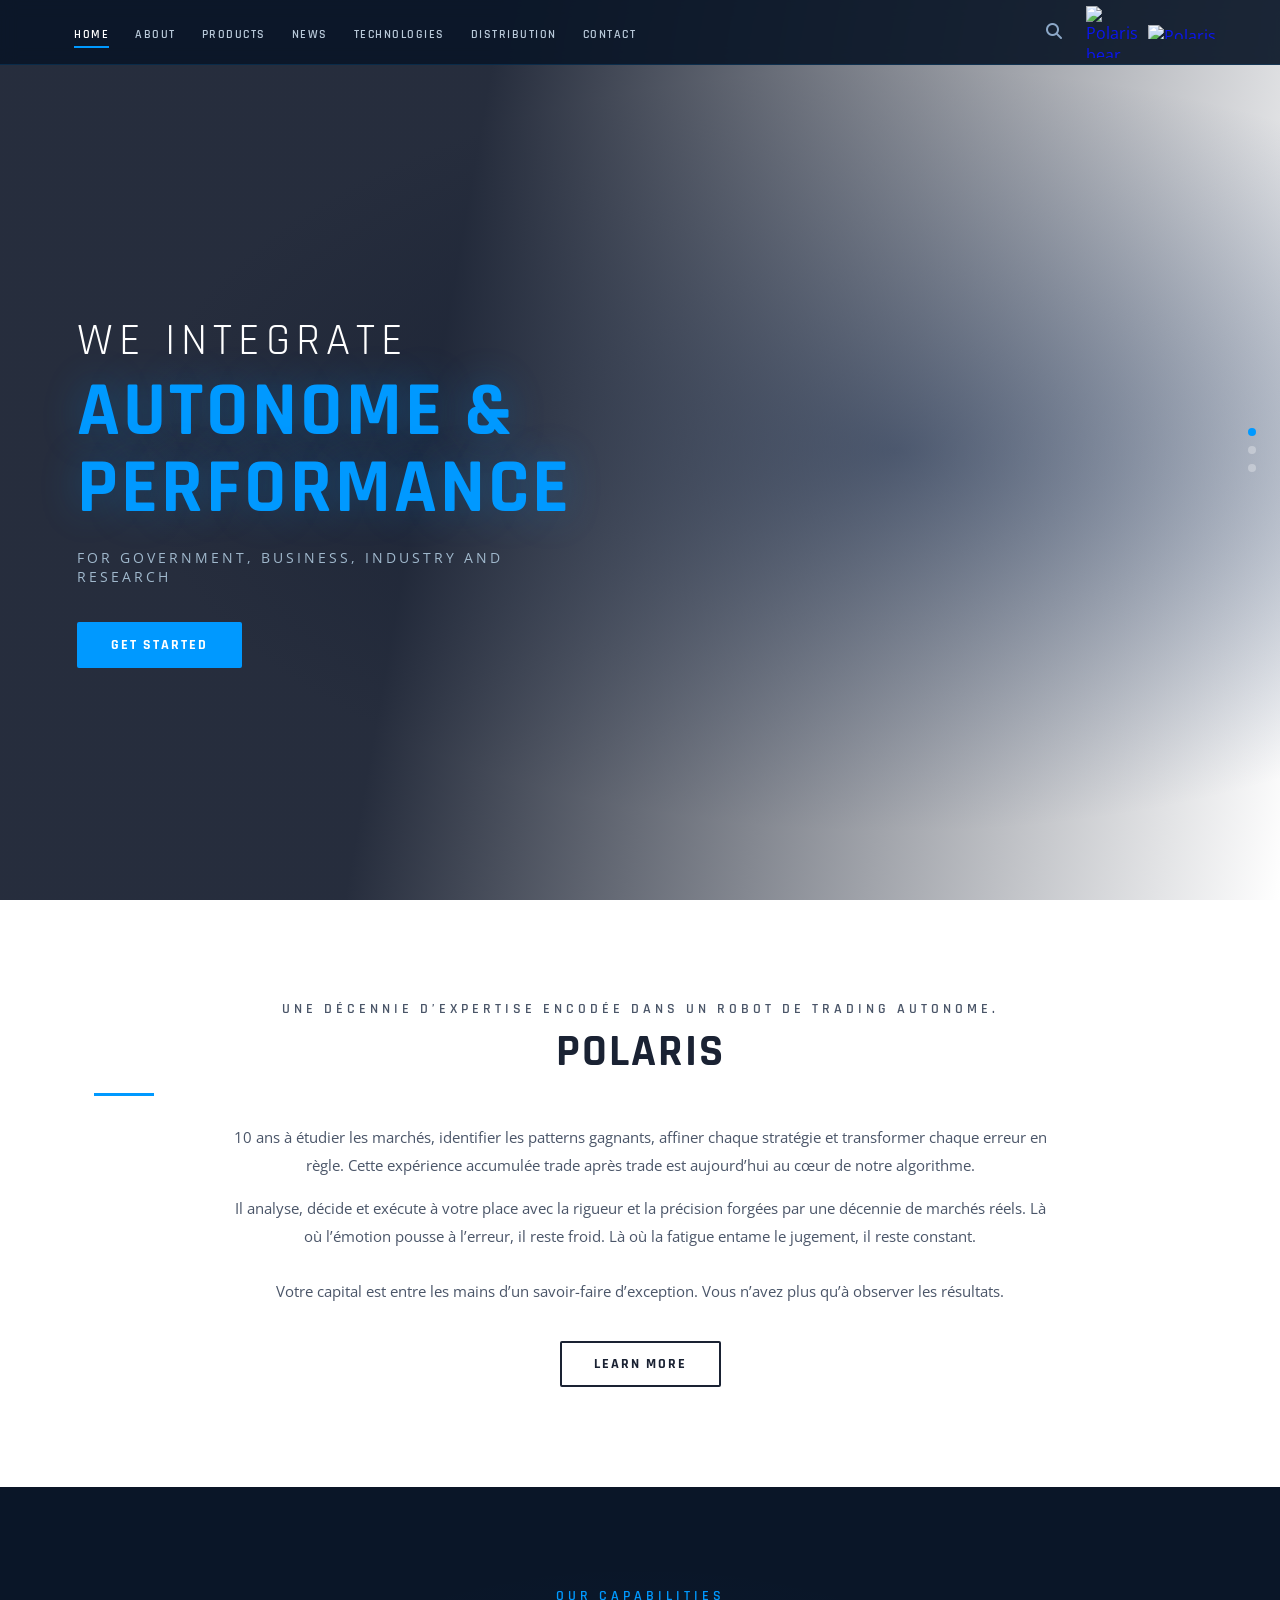
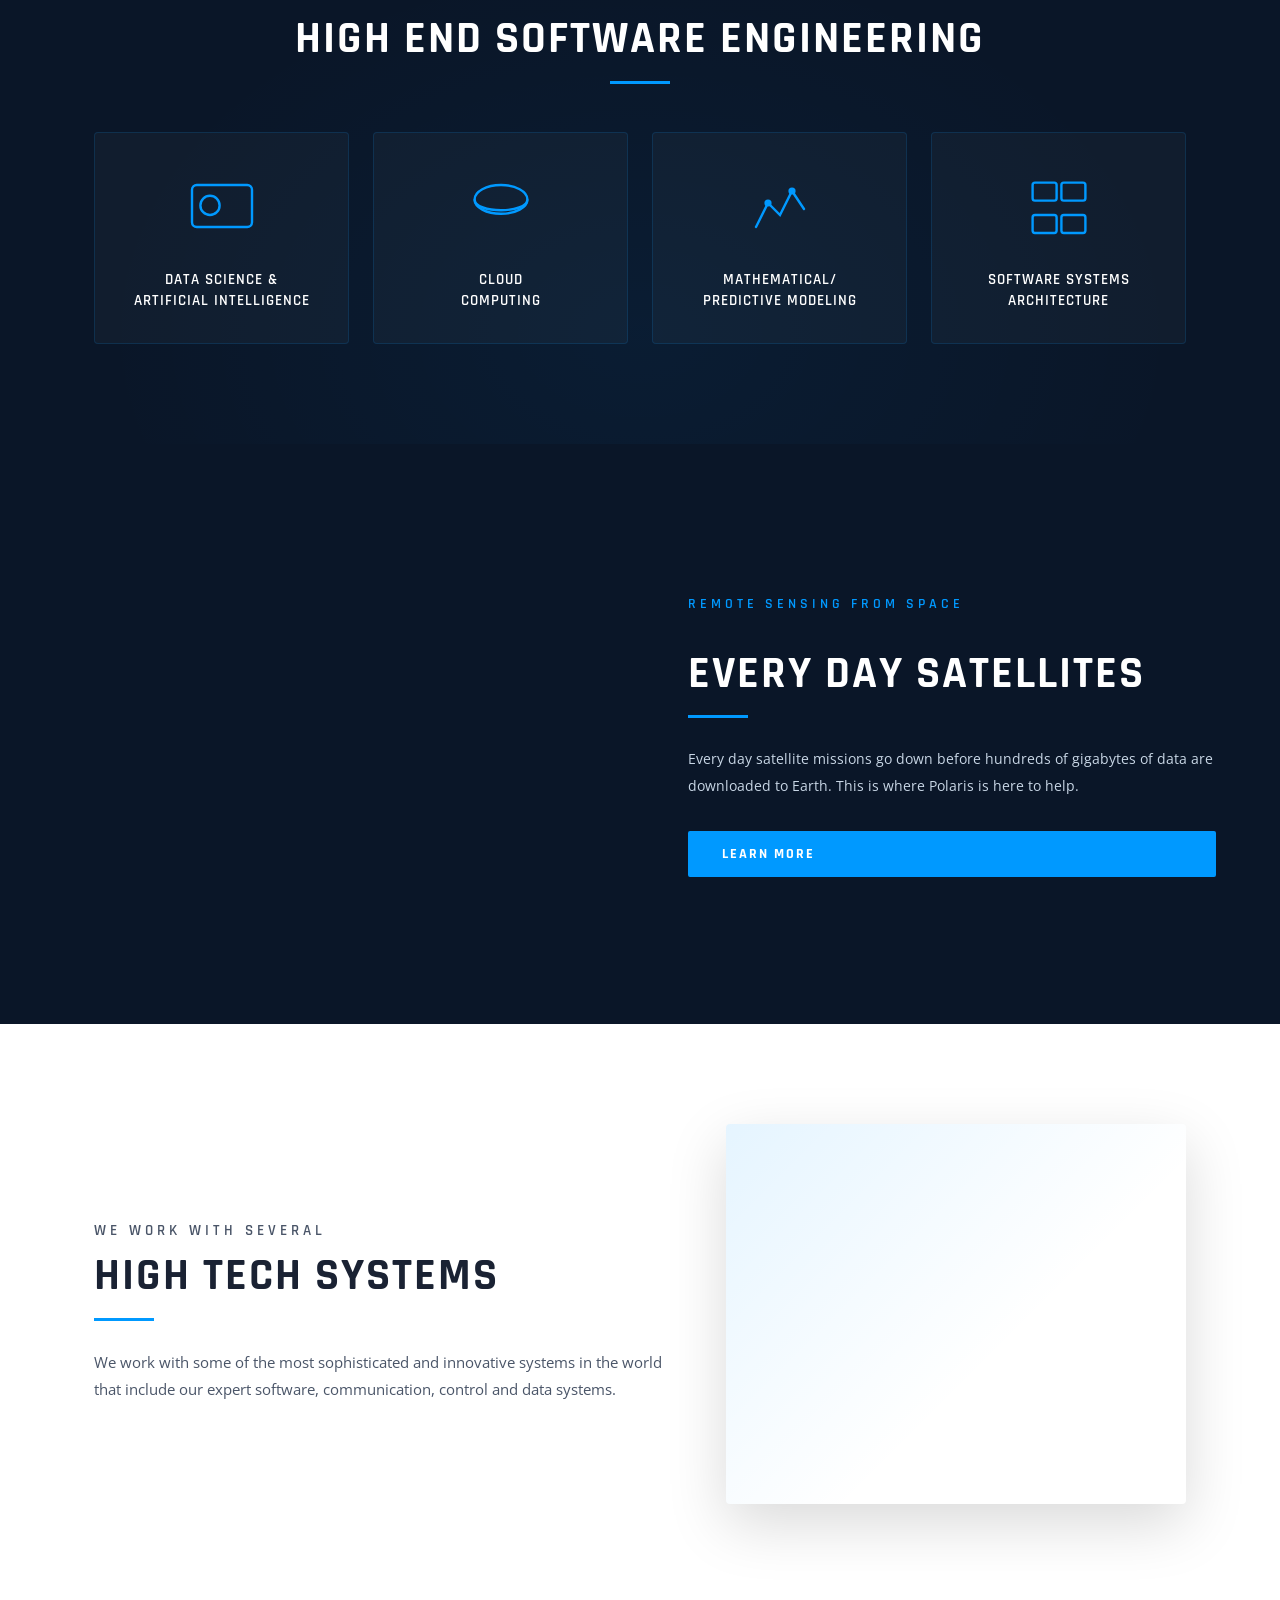
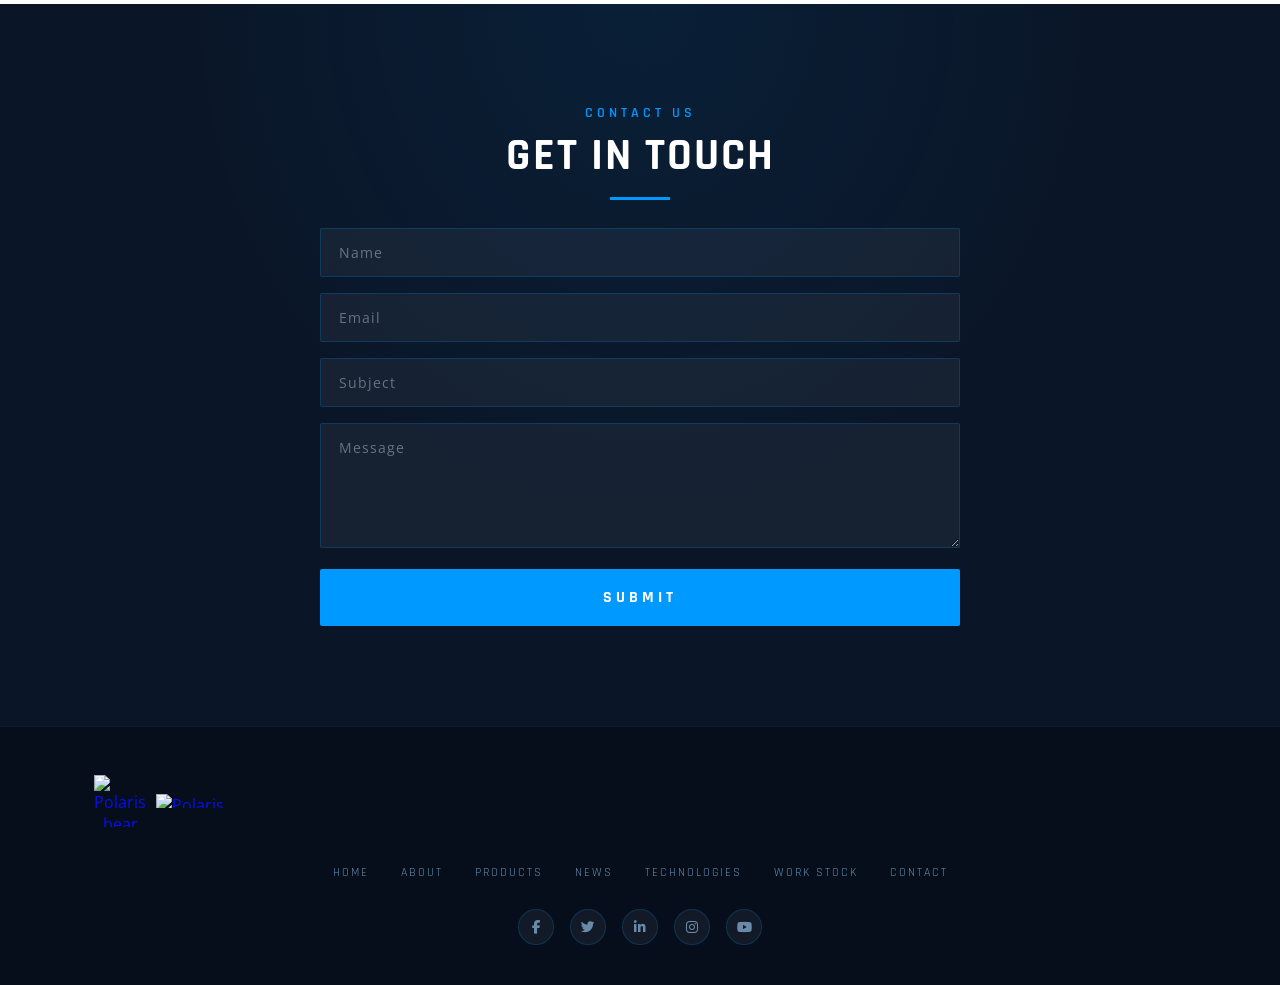
==== commit 8688b7fe: "Replace hero title with AUTONOME & PERFORMANCE" ====
--- a/index.html
+++ b/index.html
@@ -9,8 +9,6 @@
   <link rel="stylesheet" href="https://cdnjs.cloudflare.com/ajax/libs/font-awesome/6.5.0/css/all.min.css" />
 </head>
 <body>
-
-  <!-- ========== NAVBAR ========== -->
   <header id="navbar">
     <nav class="nav-container">
       <ul class="nav-links">
@@ -31,8 +29,6 @@
       </div>
     </nav>
   </header>
-
-  <!-- ========== HERO ========== -->
   <section id="home" class="hero">
     <div class="hero-overlay"></div>
     <div class="hero-content">
@@ -41,89 +37,33 @@
       <p class="hero-sub">FOR GOVERNMENT, BUSINESS, INDUSTRY AND RESEARCH</p>
       <a href="#contact" class="btn btn-green">GET STARTED</a>
     </div>
-    <div class="hero-dots">
-      <span class="dot active"></span>
-      <span class="dot"></span>
-      <span class="dot"></span>
-    </div>
+    <div class="hero-dots"><span class="dot active"></span><span class="dot"></span><span class="dot"></span></div>
   </section>
-
-  <!-- ========== TRADING CHART ========== -->
-<!-- ========== ABOUT ========== -->
   <section id="about" class="about section-light">
     <div class="container">
-      <p class="section-eyebrow">Une décennie d'expertise encodée dans un robot de trading autonome.</p>
+      <p class="section-eyebrow">Une décennie d’expertise encodée dans un robot de trading autonome.</p>
       <h2 class="section-title dark">POLARIS</h2>
       <div class="divider-green"></div>
       <div class="about-content">
-        <p>10 ans à étudier les marchés, identifier les patterns gagnants, affiner chaque stratégie et transformer chaque erreur en règle. Cette expérience accumulée trade après trade est aujourd'hui au cœur de notre algorithme.</p>
-        <p>Il analyse, décide et exécute à votre place avec la rigueur et la précision forgées par une décennie de marchés réels. Là où l'émotion pousse à l'erreur, il reste froid. Là où la fatigue entame le jugement, il reste constant.<br/><br/>Votre capital est entre les mains d'un savoir-faire d'exception. Vous n'avez plus qu'à observer les résultats.</p>
+        <p>10 ans à étudier les marchés, identifier les patterns gagnants, affiner chaque stratégie et transformer chaque erreur en règle. Cette expérience accumulée trade après trade est aujourd’hui au cœur de notre algorithme.</p>
+        <p>Il analyse, décide et exécute à votre place avec la rigueur et la précision forgées par une décennie de marchés réels. Là où l’émotion pousse à l’erreur, il reste froid. Là où la fatigue entame le jugement, il reste constant.<br/><br/>Votre capital est entre les mains d’un savoir-faire d’exception. Vous n’avez plus qu’à observer les résultats.</p>
       </div>
       <a href="#products" class="btn btn-outline-dark">LEARN MORE</a>
     </div>
   </section>
-
-  <!-- ========== CAPABILITIES ========== -->
   <section id="capabilities" class="capabilities section-dark">
     <div class="container">
       <p class="section-eyebrow green">OUR CAPABILITIES</p>
       <h2 class="section-title light">HIGH END SOFTWARE ENGINEERING</h2>
       <div class="divider-green centered"></div>
       <div class="cards-grid">
-        <div class="card">
-          <div class="card-icon">
-            <svg viewBox="0 0 60 60" fill="none" xmlns="http://www.w3.org/2000/svg">
-              <rect x="5" y="10" width="50" height="35" rx="4" stroke="#0099ff" stroke-width="2"/>
-              <circle cx="20" cy="27" r="8" stroke="#0099ff" stroke-width="2"/>
-              <path d="M25 27 L45 22 M25 29 L45 32" stroke="#0099ff" stroke-width="1.5" stroke-dasharray="3 2"/>
-              <path d="M10 50 L50 50" stroke="#0099ff" stroke-width="2"/>
-              <path d="M25 45 L25 50 M35 45 L35 50" stroke="#0099ff" stroke-width="2"/>
-            </svg>
-          </div>
-          <h3>Data Science &amp;<br/>Artificial Intelligence</h3>
-        </div>
-        <div class="card">
-          <div class="card-icon">
-            <svg viewBox="0 0 60 60" fill="none" xmlns="http://www.w3.org/2000/svg">
-              <ellipse cx="30" cy="22" rx="22" ry="12" stroke="#0099ff" stroke-width="2"/>
-              <path d="M8 22 C8 34 52 34 52 22" stroke="#0099ff" stroke-width="2"/>
-              <path d="M8 28 C8 40 52 40 52 28" stroke="#0099ff" stroke-width="2"/>
-              <path d="M18 14 L18 46 M30 10 L30 50 M42 14 L42 46" stroke="#0099ff" stroke-width="1" stroke-dasharray="2 2"/>
-              <circle cx="30" cy="22" r="4" fill="#0099ff" fill-opacity="0.3" stroke="#0099ff" stroke-width="1.5"/>
-            </svg>
-          </div>
-          <h3>Cloud<br/>Computing</h3>
-        </div>
-        <div class="card">
-          <div class="card-icon">
-            <svg viewBox="0 0 60 60" fill="none" xmlns="http://www.w3.org/2000/svg">
-              <path d="M10 45 L20 25 L30 35 L40 15 L50 30" stroke="#0099ff" stroke-width="2" stroke-linecap="round" stroke-linejoin="round"/>
-              <circle cx="20" cy="25" r="3" fill="#0099ff"/>
-              <circle cx="30" cy="35" r="3" fill="#0099ff"/>
-              <circle cx="40" cy="15" r="3" fill="#0099ff"/>
-              <path d="M8 48 L52 48" stroke="#0099ff" stroke-width="1.5"/>
-              <path d="M8 10 L8 48" stroke="#0099ff" stroke-width="1.5"/>
-            </svg>
-          </div>
-          <h3>Mathematical/<br/>Predictive Modeling</h3>
-        </div>
-        <div class="card">
-          <div class="card-icon">
-            <svg viewBox="0 0 60 60" fill="none" xmlns="http://www.w3.org/2000/svg">
-              <rect x="8" y="8" width="20" height="15" rx="2" stroke="#0099ff" stroke-width="2"/>
-              <rect x="32" y="8" width="20" height="15" rx="2" stroke="#0099ff" stroke-width="2"/>
-              <rect x="8" y="35" width="20" height="15" rx="2" stroke="#0099ff" stroke-width="2"/>
-              <rect x="32" y="35" width="20" height="15" rx="2" stroke="#0099ff" stroke-width="2"/>
-              <path d="M18 23 L18 35 M42 23 L42 35 M18 29 L42 29" stroke="#0099ff" stroke-width="1.5"/>
-            </svg>
-          </div>
-          <h3>Software Systems<br/>Architecture</h3>
-        </div>
+        <div class="card"><div class="card-icon"><svg viewBox="0 0 60 60" fill="none"><rect x="5" y="10" width="50" height="35" rx="4" stroke="#0099ff" stroke-width="2"/><circle cx="20" cy="27" r="8" stroke="#0099ff" stroke-width="2"/></svg></div><h3>Data Science &amp;<br/>Artificial Intelligence</h3></div>
+        <div class="card"><div class="card-icon"><svg viewBox="0 0 60 60" fill="none"><ellipse cx="30" cy="22" rx="22" ry="12" stroke="#0099ff" stroke-width="2"/><path d="M8 22 C8 34 52 34 52 22" stroke="#0099ff" stroke-width="2"/></svg></div><h3>Cloud<br/>Computing</h3></div>
+        <div class="card"><div class="card-icon"><svg viewBox="0 0 60 60" fill="none"><path d="M10 45 L20 25 L30 35 L40 15 L50 30" stroke="#0099ff" stroke-width="2" stroke-linecap="round"/><circle cx="20" cy="25" r="3" fill="#0099ff"/><circle cx="40" cy="15" r="3" fill="#0099ff"/></svg></div><h3>Mathematical/<br/>Predictive Modeling</h3></div>
+        <div class="card"><div class="card-icon"><svg viewBox="0 0 60 60" fill="none"><rect x="8" y="8" width="20" height="15" rx="2" stroke="#0099ff" stroke-width="2"/><rect x="32" y="8" width="20" height="15" rx="2" stroke="#0099ff" stroke-width="2"/><rect x="8" y="35" width="20" height="15" rx="2" stroke="#0099ff" stroke-width="2"/><rect x="32" y="35" width="20" height="15" rx="2" stroke="#0099ff" stroke-width="2"/></svg></div><h3>Software Systems<br/>Architecture</h3></div>
       </div>
     </div>
   </section>
-
-  <!-- ========== SATELLITES ========== -->
   <section id="technologies" class="satellites section-dark">
     <div class="satellites-inner">
       <div class="satellites-image"></div>
@@ -131,66 +71,48 @@
         <p class="section-eyebrow green">REMOTE SENSING FROM SPACE</p>
         <h2 class="section-title light">EVERY DAY SATELLITES</h2>
         <div class="divider-green"></div>
-        <p>Every day satellite missions go down before hundreds of gigabytes of data are downloaded to Earth. This information can be the data that companies use to the data that intelligence, disaster prevention and many others. However, transforming this raw data into decision-ready information is challenging and time-consuming, requiring domain expertise in satellite imagery processing. This is where Polaris is here to help. Our solutions enable clients to use geospatial and satellite data at ground-level, and work with data at ground processing systems, providing superior value and intelligence, for a wide range of users. We combine specialist data science, earth observation technology with data to provide actionable insights, precise measurements, faster alerts, and dynamic monitoring capabilities to make the world smarter.</p>
+        <p>Every day satellite missions go down before hundreds of gigabytes of data are downloaded to Earth. This is where Polaris is here to help.</p>
         <a href="#contact" class="btn btn-green">LEARN MORE</a>
       </div>
     </div>
   </section>
-
-  <!-- ========== HIGH TECH SYSTEMS ========== -->
   <section id="distribution" class="hightech section-light">
     <div class="hightech-inner container">
       <div class="hightech-content">
         <p class="section-eyebrow">WE WORK WITH SEVERAL</p>
         <h2 class="section-title dark">HIGH TECH SYSTEMS</h2>
         <div class="divider-green"></div>
-        <p>We work with some of the most sophisticated and innovative systems in the world that include our expert software, communication, control and data systems. We work closely with our customers on design software components that comply with demanding requirements and proper software engineering standards. Our CEO provides a guarantee that quality, proper workload decomposition, rigorous input testing and maintenance procedures, code reviews, advanced tooling, packaging and testing.</p>
+        <p>We work with some of the most sophisticated and innovative systems in the world that include our expert software, communication, control and data systems.</p>
       </div>
       <div class="hightech-image"></div>
     </div>
   </section>
-
-  <!-- ========== CONTACT ========== -->
   <section id="contact" class="contact section-dark">
     <div class="container">
       <p class="section-eyebrow green">CONTACT US</p>
       <h2 class="section-title light">GET IN TOUCH</h2>
       <div class="divider-green centered"></div>
       <form class="contact-form" onsubmit="handleSubmit(event)">
-        <div class="form-group">
-          <input type="text" name="name" placeholder="Name" required />
-        </div>
-        <div class="form-group">
-          <input type="email" name="email" placeholder="Email" required />
-        </div>
-        <div class="form-group">
-          <input type="text" name="subject" placeholder="Subject" />
-        </div>
-        <div class="form-group">
-          <textarea name="message" placeholder="Message" rows="5" required></textarea>
-        </div>
+        <div class="form-group"><input type="text" name="name" placeholder="Name" required /></div>
+        <div class="form-group"><input type="email" name="email" placeholder="Email" required /></div>
+        <div class="form-group"><input type="text" name="subject" placeholder="Subject" /></div>
+        <div class="form-group"><textarea name="message" placeholder="Message" rows="5" required></textarea></div>
         <button type="submit" class="btn btn-green submit-btn">SUBMIT</button>
       </form>
     </div>
   </section>
-
-  <!-- ========== FOOTER ========== -->
   <footer class="footer">
     <div class="footer-top container">
       <a href="#home" class="logo footer-logo">
         <img src="https://raw.githubusercontent.com/thomas677/Polaris/claude/build-website-replica-CSlvU/logo.png.png" alt="Polaris bear logo" class="logo-bear" />
-        <span class="logo-name">Polaris</span>
+        <img src="https://raw.githubusercontent.com/thomas677/Polaris/claude/build-website-replica-CSlvU/ecriture.png" alt="Polaris" class="logo-text-img" />
       </a>
     </div>
     <div class="footer-nav container">
       <ul>
-        <li><a href="#home">HOME</a></li>
-        <li><a href="#about">ABOUT</a></li>
-        <li><a href="#products">PRODUCTS</a></li>
-        <li><a href="#news">NEWS</a></li>
-        <li><a href="#technologies">TECHNOLOGIES</a></li>
-        <li><a href="#distribution">WORK STOCK</a></li>
-        <li><a href="#contact">CONTACT</a></li>
+        <li><a href="#home">HOME</a></li><li><a href="#about">ABOUT</a></li><li><a href="#products">PRODUCTS</a></li>
+        <li><a href="#news">NEWS</a></li><li><a href="#technologies">TECHNOLOGIES</a></li>
+        <li><a href="#distribution">WORK STOCK</a></li><li><a href="#contact">CONTACT</a></li>
       </ul>
     </div>
     <div class="footer-social container">
@@ -201,7 +123,6 @@
       <a href="#" aria-label="YouTube"><i class="fab fa-youtube"></i></a>
     </div>
   </footer>
-
   <script src="script.js"></script>
 </body>
-</html>
+</html>
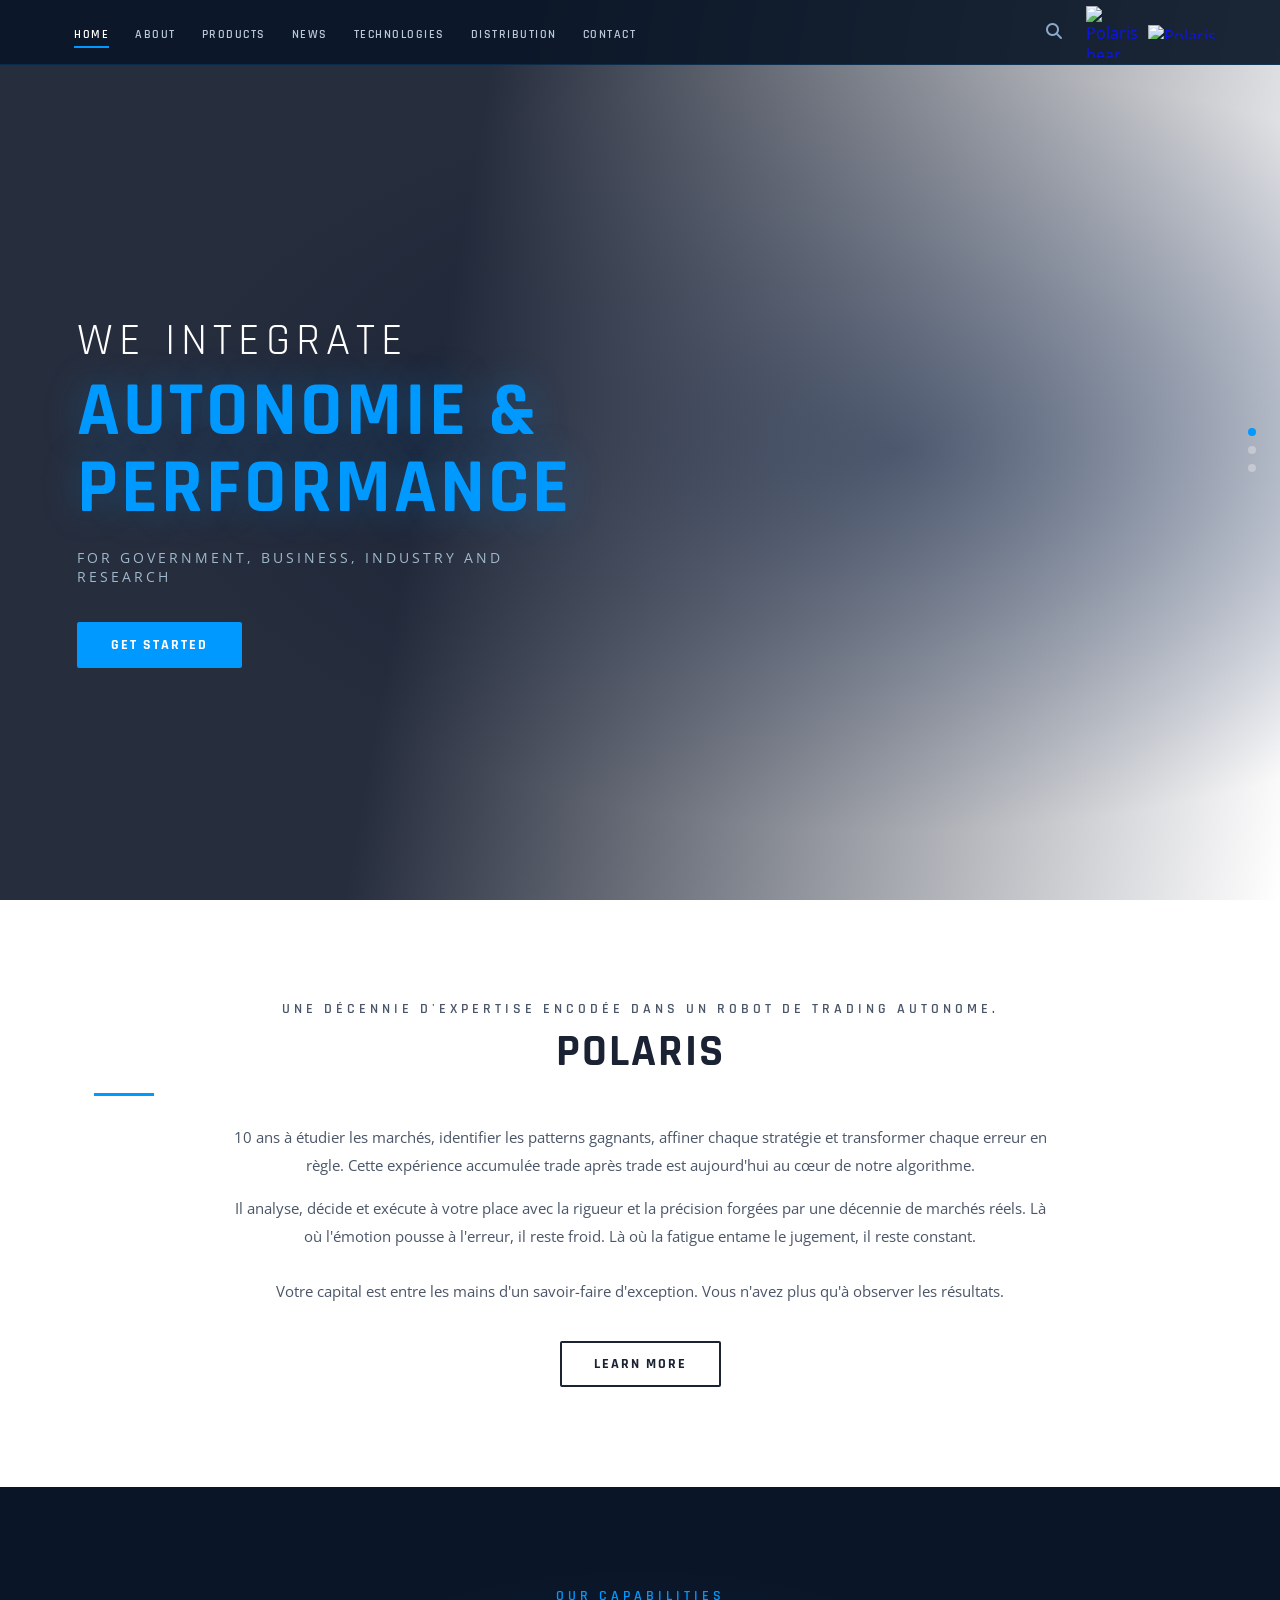
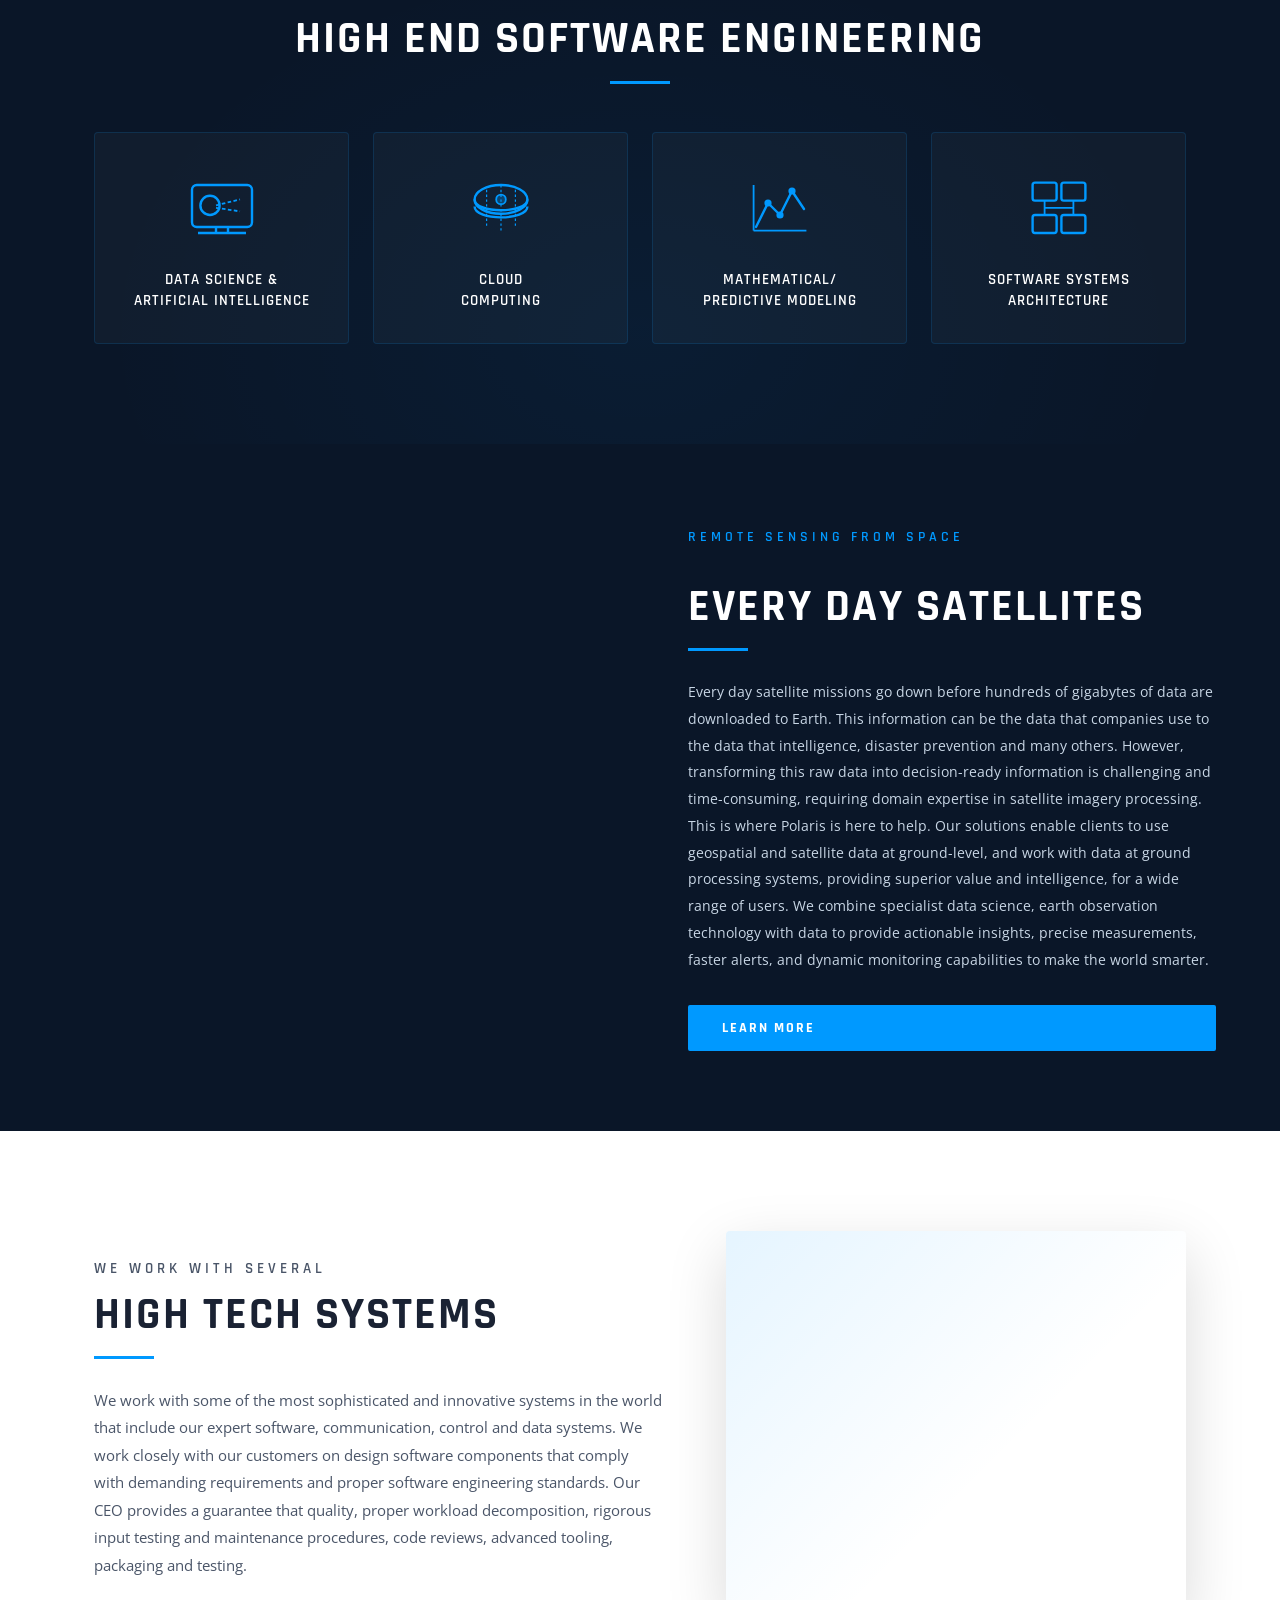
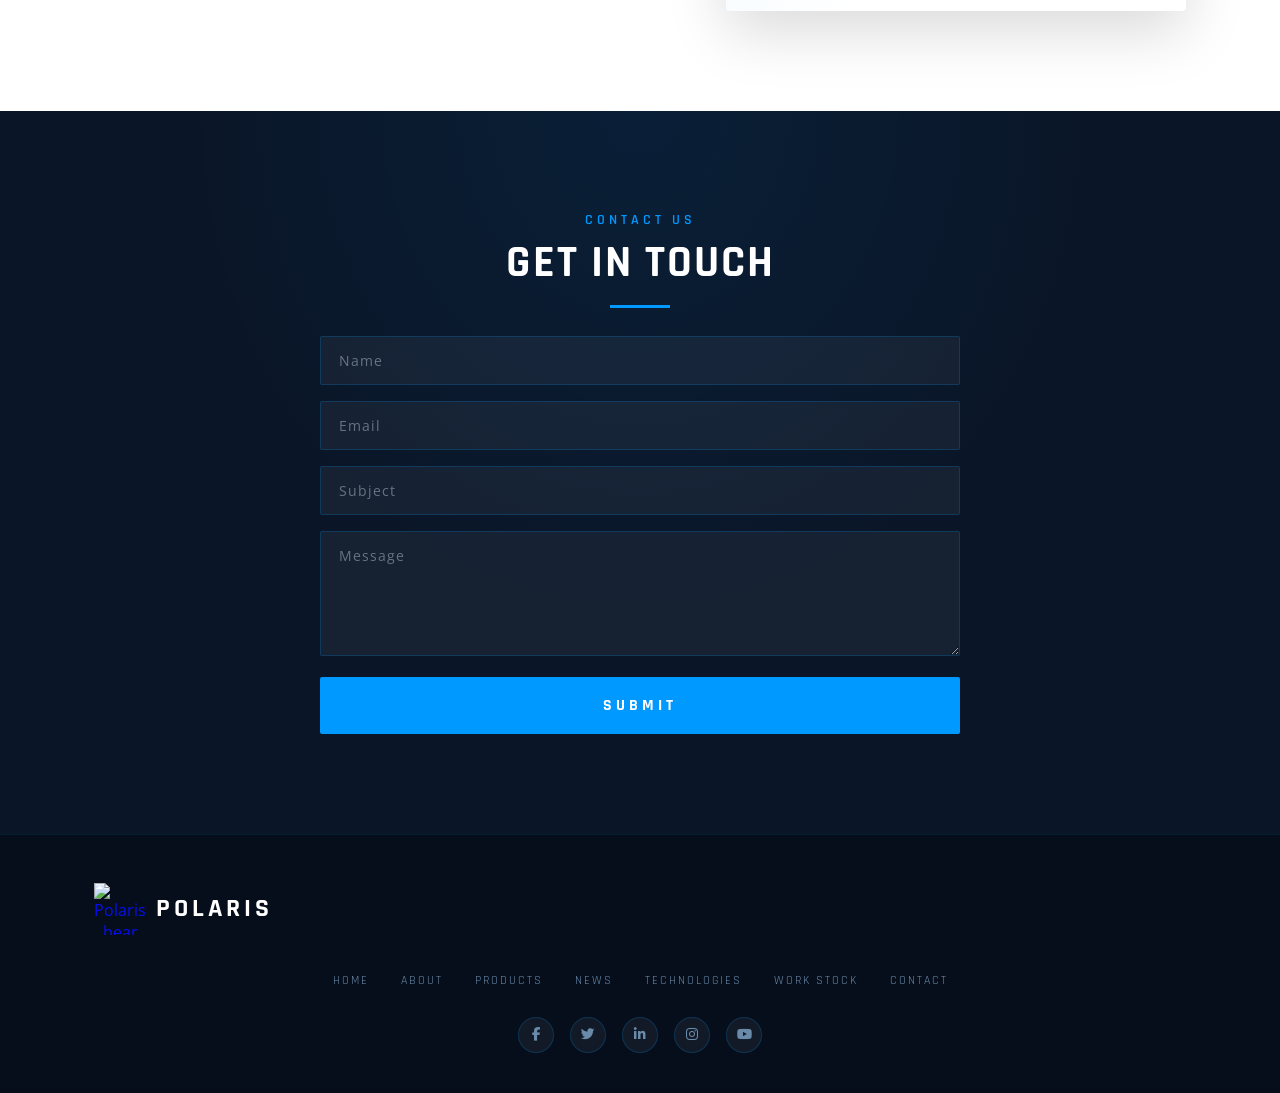
==== commit 976d9758: "Fix hero title: AUTONOMOME -> AUTONOMIE https://claude.ai/code/session_013yqdb4LohD4Su97tETS7fj" ====
--- a/index.html
+++ b/index.html
@@ -9,6 +9,8 @@
   <link rel="stylesheet" href="https://cdnjs.cloudflare.com/ajax/libs/font-awesome/6.5.0/css/all.min.css" />
 </head>
 <body>
+
+  <!-- ========== NAVBAR ========== -->
   <header id="navbar">
     <nav class="nav-container">
       <ul class="nav-links">
@@ -29,41 +31,99 @@
       </div>
     </nav>
   </header>
+
+  <!-- ========== HERO ========== -->
   <section id="home" class="hero">
     <div class="hero-overlay"></div>
     <div class="hero-content">
       <p class="hero-tagline">WE INTEGRATE</p>
-      <h1 class="hero-title">AUTONOME &amp; PERFORMANCE</h1>
+      <h1 class="hero-title">AUTONOMIE &amp; PERFORMANCE</h1>
       <p class="hero-sub">FOR GOVERNMENT, BUSINESS, INDUSTRY AND RESEARCH</p>
       <a href="#contact" class="btn btn-green">GET STARTED</a>
     </div>
-    <div class="hero-dots"><span class="dot active"></span><span class="dot"></span><span class="dot"></span></div>
-  </section>
+    <div class="hero-dots">
+      <span class="dot active"></span>
+      <span class="dot"></span>
+      <span class="dot"></span>
+    </div>
+  </section>
+
+  <!-- ========== TRADING CHART ========== -->
+<!-- ========== ABOUT ========== -->
   <section id="about" class="about section-light">
     <div class="container">
-      <p class="section-eyebrow">Une décennie d’expertise encodée dans un robot de trading autonome.</p>
+      <p class="section-eyebrow">Une décennie d'expertise encodée dans un robot de trading autonome.</p>
       <h2 class="section-title dark">POLARIS</h2>
       <div class="divider-green"></div>
       <div class="about-content">
-        <p>10 ans à étudier les marchés, identifier les patterns gagnants, affiner chaque stratégie et transformer chaque erreur en règle. Cette expérience accumulée trade après trade est aujourd’hui au cœur de notre algorithme.</p>
-        <p>Il analyse, décide et exécute à votre place avec la rigueur et la précision forgées par une décennie de marchés réels. Là où l’émotion pousse à l’erreur, il reste froid. Là où la fatigue entame le jugement, il reste constant.<br/><br/>Votre capital est entre les mains d’un savoir-faire d’exception. Vous n’avez plus qu’à observer les résultats.</p>
+        <p>10 ans à étudier les marchés, identifier les patterns gagnants, affiner chaque stratégie et transformer chaque erreur en règle. Cette expérience accumulée trade après trade est aujourd'hui au cœur de notre algorithme.</p>
+        <p>Il analyse, décide et exécute à votre place avec la rigueur et la précision forgées par une décennie de marchés réels. Là où l'émotion pousse à l'erreur, il reste froid. Là où la fatigue entame le jugement, il reste constant.<br/><br/>Votre capital est entre les mains d'un savoir-faire d'exception. Vous n'avez plus qu'à observer les résultats.</p>
       </div>
       <a href="#products" class="btn btn-outline-dark">LEARN MORE</a>
     </div>
   </section>
+
+  <!-- ========== CAPABILITIES ========== -->
   <section id="capabilities" class="capabilities section-dark">
     <div class="container">
       <p class="section-eyebrow green">OUR CAPABILITIES</p>
       <h2 class="section-title light">HIGH END SOFTWARE ENGINEERING</h2>
       <div class="divider-green centered"></div>
       <div class="cards-grid">
-        <div class="card"><div class="card-icon"><svg viewBox="0 0 60 60" fill="none"><rect x="5" y="10" width="50" height="35" rx="4" stroke="#0099ff" stroke-width="2"/><circle cx="20" cy="27" r="8" stroke="#0099ff" stroke-width="2"/></svg></div><h3>Data Science &amp;<br/>Artificial Intelligence</h3></div>
-        <div class="card"><div class="card-icon"><svg viewBox="0 0 60 60" fill="none"><ellipse cx="30" cy="22" rx="22" ry="12" stroke="#0099ff" stroke-width="2"/><path d="M8 22 C8 34 52 34 52 22" stroke="#0099ff" stroke-width="2"/></svg></div><h3>Cloud<br/>Computing</h3></div>
-        <div class="card"><div class="card-icon"><svg viewBox="0 0 60 60" fill="none"><path d="M10 45 L20 25 L30 35 L40 15 L50 30" stroke="#0099ff" stroke-width="2" stroke-linecap="round"/><circle cx="20" cy="25" r="3" fill="#0099ff"/><circle cx="40" cy="15" r="3" fill="#0099ff"/></svg></div><h3>Mathematical/<br/>Predictive Modeling</h3></div>
-        <div class="card"><div class="card-icon"><svg viewBox="0 0 60 60" fill="none"><rect x="8" y="8" width="20" height="15" rx="2" stroke="#0099ff" stroke-width="2"/><rect x="32" y="8" width="20" height="15" rx="2" stroke="#0099ff" stroke-width="2"/><rect x="8" y="35" width="20" height="15" rx="2" stroke="#0099ff" stroke-width="2"/><rect x="32" y="35" width="20" height="15" rx="2" stroke="#0099ff" stroke-width="2"/></svg></div><h3>Software Systems<br/>Architecture</h3></div>
-      </div>
-    </div>
-  </section>
+        <div class="card">
+          <div class="card-icon">
+            <svg viewBox="0 0 60 60" fill="none" xmlns="http://www.w3.org/2000/svg">
+              <rect x="5" y="10" width="50" height="35" rx="4" stroke="#0099ff" stroke-width="2"/>
+              <circle cx="20" cy="27" r="8" stroke="#0099ff" stroke-width="2"/>
+              <path d="M25 27 L45 22 M25 29 L45 32" stroke="#0099ff" stroke-width="1.5" stroke-dasharray="3 2"/>
+              <path d="M10 50 L50 50" stroke="#0099ff" stroke-width="2"/>
+              <path d="M25 45 L25 50 M35 45 L35 50" stroke="#0099ff" stroke-width="2"/>
+            </svg>
+          </div>
+          <h3>Data Science &amp;<br/>Artificial Intelligence</h3>
+        </div>
+        <div class="card">
+          <div class="card-icon">
+            <svg viewBox="0 0 60 60" fill="none" xmlns="http://www.w3.org/2000/svg">
+              <ellipse cx="30" cy="22" rx="22" ry="12" stroke="#0099ff" stroke-width="2"/>
+              <path d="M8 22 C8 34 52 34 52 22" stroke="#0099ff" stroke-width="2"/>
+              <path d="M8 28 C8 40 52 40 52 28" stroke="#0099ff" stroke-width="2"/>
+              <path d="M18 14 L18 46 M30 10 L30 50 M42 14 L42 46" stroke="#0099ff" stroke-width="1" stroke-dasharray="2 2"/>
+              <circle cx="30" cy="22" r="4" fill="#0099ff" fill-opacity="0.3" stroke="#0099ff" stroke-width="1.5"/>
+            </svg>
+          </div>
+          <h3>Cloud<br/>Computing</h3>
+        </div>
+        <div class="card">
+          <div class="card-icon">
+            <svg viewBox="0 0 60 60" fill="none" xmlns="http://www.w3.org/2000/svg">
+              <path d="M10 45 L20 25 L30 35 L40 15 L50 30" stroke="#0099ff" stroke-width="2" stroke-linecap="round" stroke-linejoin="round"/>
+              <circle cx="20" cy="25" r="3" fill="#0099ff"/>
+              <circle cx="30" cy="35" r="3" fill="#0099ff"/>
+              <circle cx="40" cy="15" r="3" fill="#0099ff"/>
+              <path d="M8 48 L52 48" stroke="#0099ff" stroke-width="1.5"/>
+              <path d="M8 10 L8 48" stroke="#0099ff" stroke-width="1.5"/>
+            </svg>
+          </div>
+          <h3>Mathematical/<br/>Predictive Modeling</h3>
+        </div>
+        <div class="card">
+          <div class="card-icon">
+            <svg viewBox="0 0 60 60" fill="none" xmlns="http://www.w3.org/2000/svg">
+              <rect x="8" y="8" width="20" height="15" rx="2" stroke="#0099ff" stroke-width="2"/>
+              <rect x="32" y="8" width="20" height="15" rx="2" stroke="#0099ff" stroke-width="2"/>
+              <rect x="8" y="35" width="20" height="15" rx="2" stroke="#0099ff" stroke-width="2"/>
+              <rect x="32" y="35" width="20" height="15" rx="2" stroke="#0099ff" stroke-width="2"/>
+              <path d="M18 23 L18 35 M42 23 L42 35 M18 29 L42 29" stroke="#0099ff" stroke-width="1.5"/>
+            </svg>
+          </div>
+          <h3>Software Systems<br/>Architecture</h3>
+        </div>
+      </div>
+    </div>
+  </section>
+
+  <!-- ========== SATELLITES ========== -->
   <section id="technologies" class="satellites section-dark">
     <div class="satellites-inner">
       <div class="satellites-image"></div>
@@ -71,48 +131,66 @@
         <p class="section-eyebrow green">REMOTE SENSING FROM SPACE</p>
         <h2 class="section-title light">EVERY DAY SATELLITES</h2>
         <div class="divider-green"></div>
-        <p>Every day satellite missions go down before hundreds of gigabytes of data are downloaded to Earth. This is where Polaris is here to help.</p>
+        <p>Every day satellite missions go down before hundreds of gigabytes of data are downloaded to Earth. This information can be the data that companies use to the data that intelligence, disaster prevention and many others. However, transforming this raw data into decision-ready information is challenging and time-consuming, requiring domain expertise in satellite imagery processing. This is where Polaris is here to help. Our solutions enable clients to use geospatial and satellite data at ground-level, and work with data at ground processing systems, providing superior value and intelligence, for a wide range of users. We combine specialist data science, earth observation technology with data to provide actionable insights, precise measurements, faster alerts, and dynamic monitoring capabilities to make the world smarter.</p>
         <a href="#contact" class="btn btn-green">LEARN MORE</a>
       </div>
     </div>
   </section>
+
+  <!-- ========== HIGH TECH SYSTEMS ========== -->
   <section id="distribution" class="hightech section-light">
     <div class="hightech-inner container">
       <div class="hightech-content">
         <p class="section-eyebrow">WE WORK WITH SEVERAL</p>
         <h2 class="section-title dark">HIGH TECH SYSTEMS</h2>
         <div class="divider-green"></div>
-        <p>We work with some of the most sophisticated and innovative systems in the world that include our expert software, communication, control and data systems.</p>
+        <p>We work with some of the most sophisticated and innovative systems in the world that include our expert software, communication, control and data systems. We work closely with our customers on design software components that comply with demanding requirements and proper software engineering standards. Our CEO provides a guarantee that quality, proper workload decomposition, rigorous input testing and maintenance procedures, code reviews, advanced tooling, packaging and testing.</p>
       </div>
       <div class="hightech-image"></div>
     </div>
   </section>
+
+  <!-- ========== CONTACT ========== -->
   <section id="contact" class="contact section-dark">
     <div class="container">
       <p class="section-eyebrow green">CONTACT US</p>
       <h2 class="section-title light">GET IN TOUCH</h2>
       <div class="divider-green centered"></div>
       <form class="contact-form" onsubmit="handleSubmit(event)">
-        <div class="form-group"><input type="text" name="name" placeholder="Name" required /></div>
-        <div class="form-group"><input type="email" name="email" placeholder="Email" required /></div>
-        <div class="form-group"><input type="text" name="subject" placeholder="Subject" /></div>
-        <div class="form-group"><textarea name="message" placeholder="Message" rows="5" required></textarea></div>
+        <div class="form-group">
+          <input type="text" name="name" placeholder="Name" required />
+        </div>
+        <div class="form-group">
+          <input type="email" name="email" placeholder="Email" required />
+        </div>
+        <div class="form-group">
+          <input type="text" name="subject" placeholder="Subject" />
+        </div>
+        <div class="form-group">
+          <textarea name="message" placeholder="Message" rows="5" required></textarea>
+        </div>
         <button type="submit" class="btn btn-green submit-btn">SUBMIT</button>
       </form>
     </div>
   </section>
+
+  <!-- ========== FOOTER ========== -->
   <footer class="footer">
     <div class="footer-top container">
       <a href="#home" class="logo footer-logo">
         <img src="https://raw.githubusercontent.com/thomas677/Polaris/claude/build-website-replica-CSlvU/logo.png.png" alt="Polaris bear logo" class="logo-bear" />
-        <img src="https://raw.githubusercontent.com/thomas677/Polaris/claude/build-website-replica-CSlvU/ecriture.png" alt="Polaris" class="logo-text-img" />
+        <span class="logo-name">Polaris</span>
       </a>
     </div>
     <div class="footer-nav container">
       <ul>
-        <li><a href="#home">HOME</a></li><li><a href="#about">ABOUT</a></li><li><a href="#products">PRODUCTS</a></li>
-        <li><a href="#news">NEWS</a></li><li><a href="#technologies">TECHNOLOGIES</a></li>
-        <li><a href="#distribution">WORK STOCK</a></li><li><a href="#contact">CONTACT</a></li>
+        <li><a href="#home">HOME</a></li>
+        <li><a href="#about">ABOUT</a></li>
+        <li><a href="#products">PRODUCTS</a></li>
+        <li><a href="#news">NEWS</a></li>
+        <li><a href="#technologies">TECHNOLOGIES</a></li>
+        <li><a href="#distribution">WORK STOCK</a></li>
+        <li><a href="#contact">CONTACT</a></li>
       </ul>
     </div>
     <div class="footer-social container">
@@ -123,6 +201,7 @@
       <a href="#" aria-label="YouTube"><i class="fab fa-youtube"></i></a>
     </div>
   </footer>
+
   <script src="script.js"></script>
 </body>
-</html>+</html>
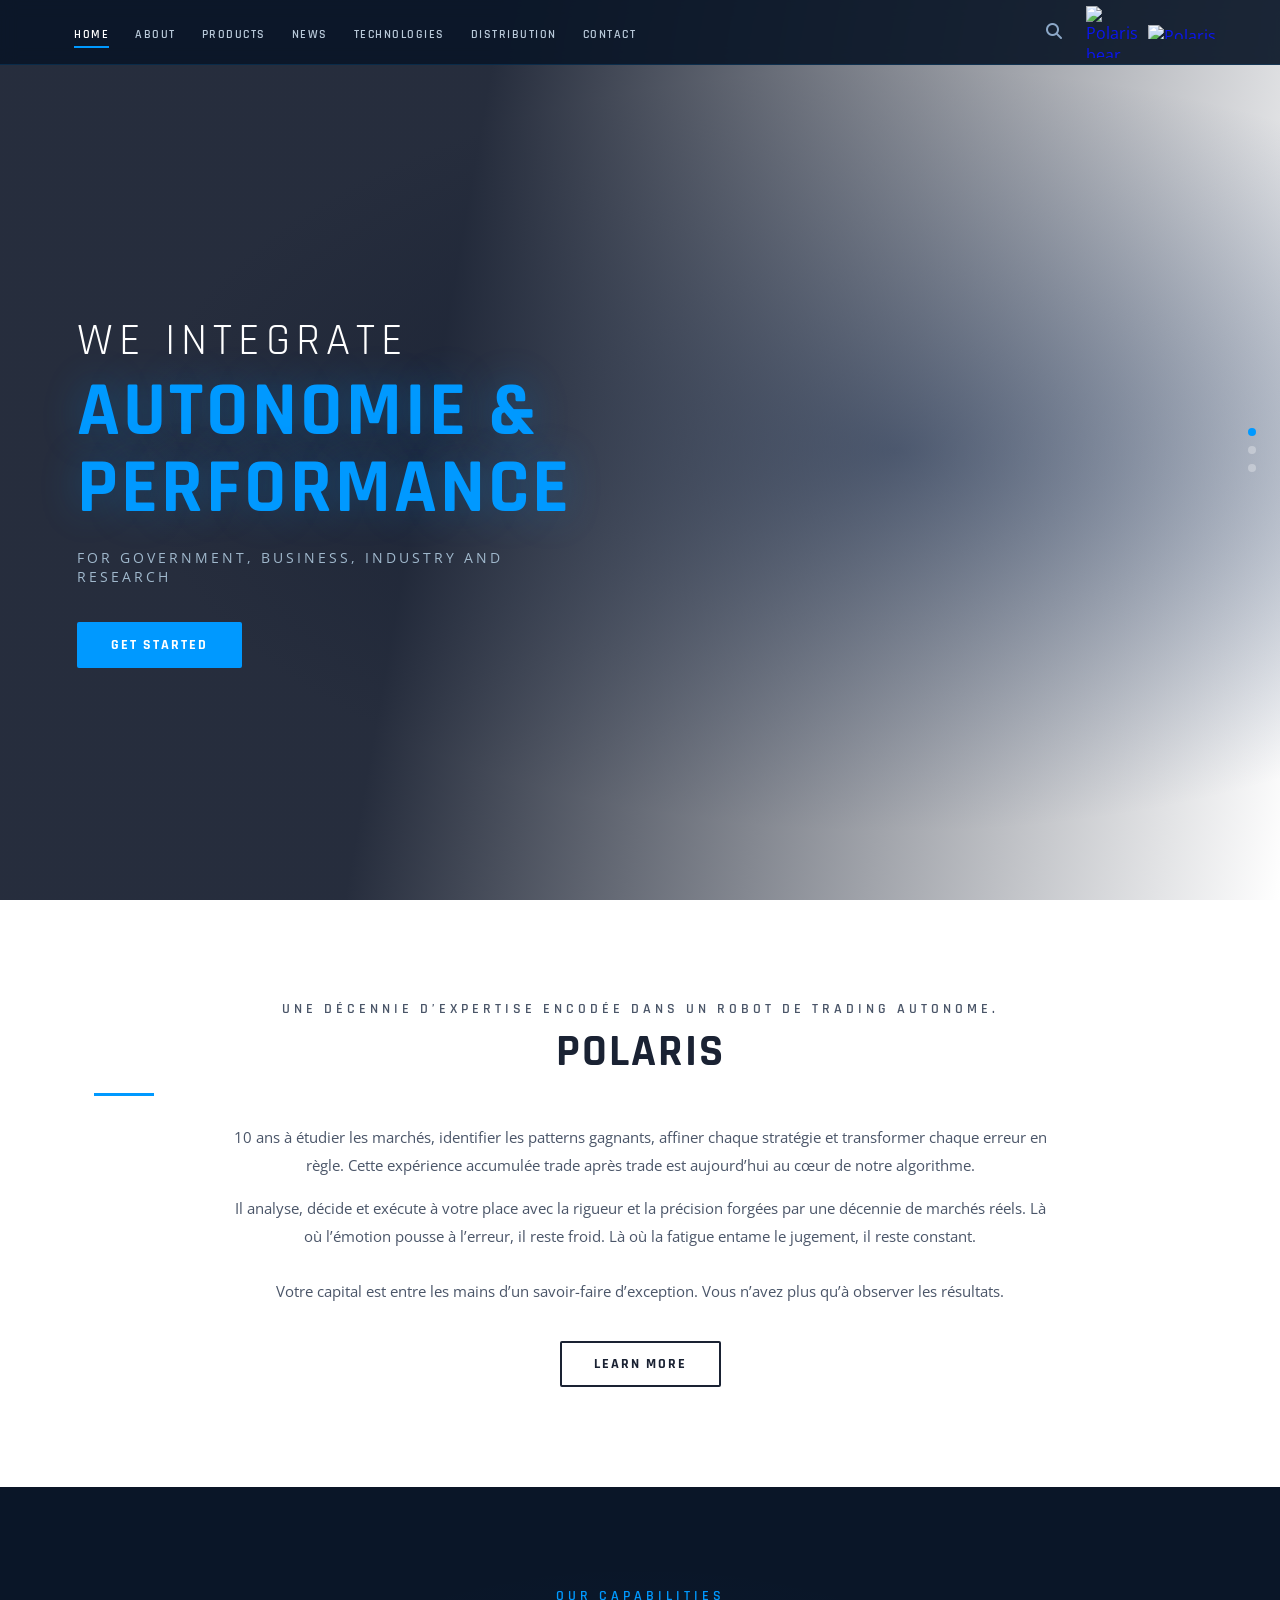
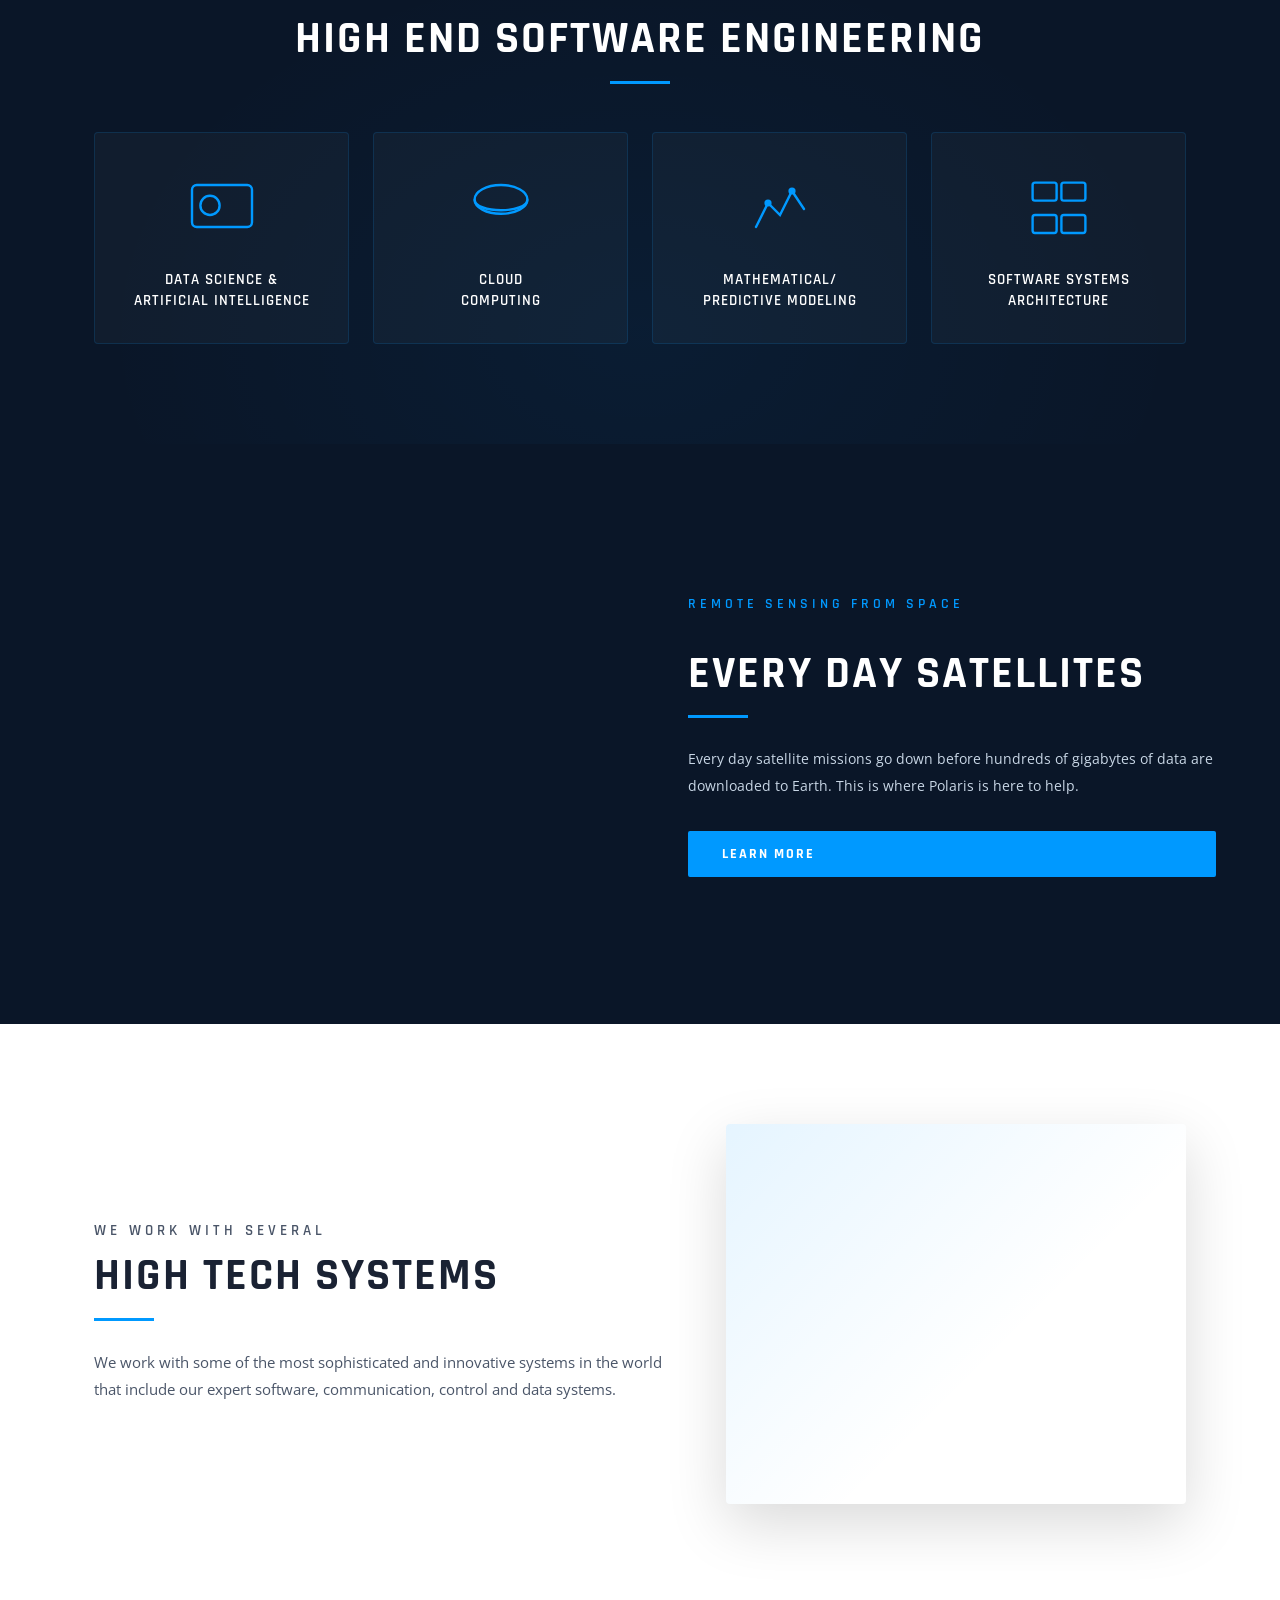
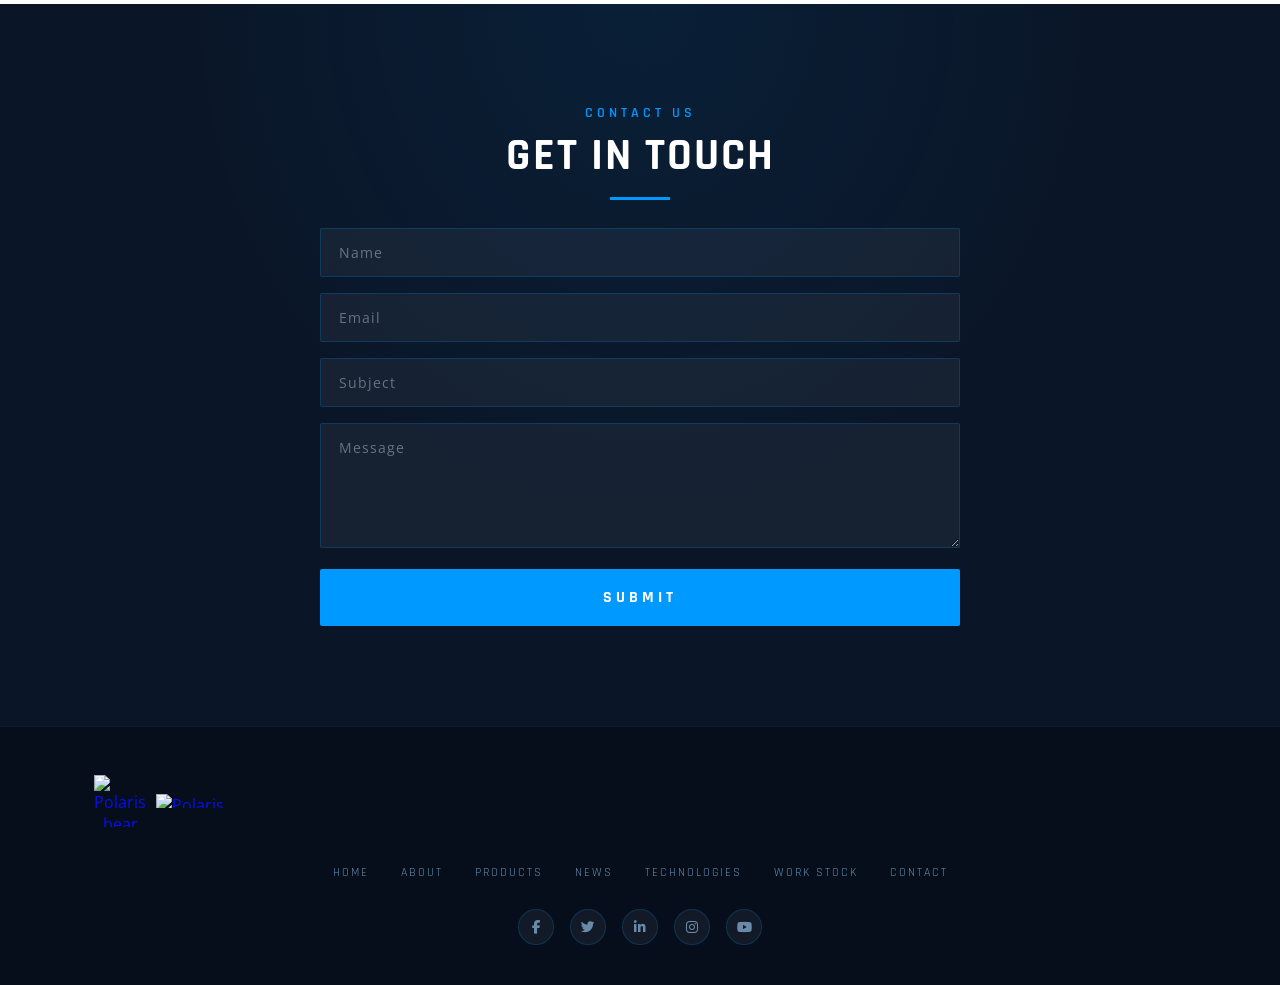
==== commit 04c80651: "Fix hero title: AUTONOME -> AUTONOMIE" ====
--- a/index.html
+++ b/index.html
@@ -9,8 +9,6 @@
   <link rel="stylesheet" href="https://cdnjs.cloudflare.com/ajax/libs/font-awesome/6.5.0/css/all.min.css" />
 </head>
 <body>
-
-  <!-- ========== NAVBAR ========== -->
   <header id="navbar">
     <nav class="nav-container">
       <ul class="nav-links">
@@ -31,8 +29,6 @@
       </div>
     </nav>
   </header>
-
-  <!-- ========== HERO ========== -->
   <section id="home" class="hero">
     <div class="hero-overlay"></div>
     <div class="hero-content">
@@ -41,89 +37,33 @@
       <p class="hero-sub">FOR GOVERNMENT, BUSINESS, INDUSTRY AND RESEARCH</p>
       <a href="#contact" class="btn btn-green">GET STARTED</a>
     </div>
-    <div class="hero-dots">
-      <span class="dot active"></span>
-      <span class="dot"></span>
-      <span class="dot"></span>
-    </div>
+    <div class="hero-dots"><span class="dot active"></span><span class="dot"></span><span class="dot"></span></div>
   </section>
-
-  <!-- ========== TRADING CHART ========== -->
-<!-- ========== ABOUT ========== -->
   <section id="about" class="about section-light">
     <div class="container">
-      <p class="section-eyebrow">Une décennie d'expertise encodée dans un robot de trading autonome.</p>
+      <p class="section-eyebrow">Une décennie d’expertise encodée dans un robot de trading autonome.</p>
       <h2 class="section-title dark">POLARIS</h2>
       <div class="divider-green"></div>
       <div class="about-content">
-        <p>10 ans à étudier les marchés, identifier les patterns gagnants, affiner chaque stratégie et transformer chaque erreur en règle. Cette expérience accumulée trade après trade est aujourd'hui au cœur de notre algorithme.</p>
-        <p>Il analyse, décide et exécute à votre place avec la rigueur et la précision forgées par une décennie de marchés réels. Là où l'émotion pousse à l'erreur, il reste froid. Là où la fatigue entame le jugement, il reste constant.<br/><br/>Votre capital est entre les mains d'un savoir-faire d'exception. Vous n'avez plus qu'à observer les résultats.</p>
+        <p>10 ans à étudier les marchés, identifier les patterns gagnants, affiner chaque stratégie et transformer chaque erreur en règle. Cette expérience accumulée trade après trade est aujourd’hui au cœur de notre algorithme.</p>
+        <p>Il analyse, décide et exécute à votre place avec la rigueur et la précision forgées par une décennie de marchés réels. Là où l’émotion pousse à l’erreur, il reste froid. Là où la fatigue entame le jugement, il reste constant.<br/><br/>Votre capital est entre les mains d’un savoir-faire d’exception. Vous n’avez plus qu’à observer les résultats.</p>
       </div>
       <a href="#products" class="btn btn-outline-dark">LEARN MORE</a>
     </div>
   </section>
-
-  <!-- ========== CAPABILITIES ========== -->
   <section id="capabilities" class="capabilities section-dark">
     <div class="container">
       <p class="section-eyebrow green">OUR CAPABILITIES</p>
       <h2 class="section-title light">HIGH END SOFTWARE ENGINEERING</h2>
       <div class="divider-green centered"></div>
       <div class="cards-grid">
-        <div class="card">
-          <div class="card-icon">
-            <svg viewBox="0 0 60 60" fill="none" xmlns="http://www.w3.org/2000/svg">
-              <rect x="5" y="10" width="50" height="35" rx="4" stroke="#0099ff" stroke-width="2"/>
-              <circle cx="20" cy="27" r="8" stroke="#0099ff" stroke-width="2"/>
-              <path d="M25 27 L45 22 M25 29 L45 32" stroke="#0099ff" stroke-width="1.5" stroke-dasharray="3 2"/>
-              <path d="M10 50 L50 50" stroke="#0099ff" stroke-width="2"/>
-              <path d="M25 45 L25 50 M35 45 L35 50" stroke="#0099ff" stroke-width="2"/>
-            </svg>
-          </div>
-          <h3>Data Science &amp;<br/>Artificial Intelligence</h3>
-        </div>
-        <div class="card">
-          <div class="card-icon">
-            <svg viewBox="0 0 60 60" fill="none" xmlns="http://www.w3.org/2000/svg">
-              <ellipse cx="30" cy="22" rx="22" ry="12" stroke="#0099ff" stroke-width="2"/>
-              <path d="M8 22 C8 34 52 34 52 22" stroke="#0099ff" stroke-width="2"/>
-              <path d="M8 28 C8 40 52 40 52 28" stroke="#0099ff" stroke-width="2"/>
-              <path d="M18 14 L18 46 M30 10 L30 50 M42 14 L42 46" stroke="#0099ff" stroke-width="1" stroke-dasharray="2 2"/>
-              <circle cx="30" cy="22" r="4" fill="#0099ff" fill-opacity="0.3" stroke="#0099ff" stroke-width="1.5"/>
-            </svg>
-          </div>
-          <h3>Cloud<br/>Computing</h3>
-        </div>
-        <div class="card">
-          <div class="card-icon">
-            <svg viewBox="0 0 60 60" fill="none" xmlns="http://www.w3.org/2000/svg">
-              <path d="M10 45 L20 25 L30 35 L40 15 L50 30" stroke="#0099ff" stroke-width="2" stroke-linecap="round" stroke-linejoin="round"/>
-              <circle cx="20" cy="25" r="3" fill="#0099ff"/>
-              <circle cx="30" cy="35" r="3" fill="#0099ff"/>
-              <circle cx="40" cy="15" r="3" fill="#0099ff"/>
-              <path d="M8 48 L52 48" stroke="#0099ff" stroke-width="1.5"/>
-              <path d="M8 10 L8 48" stroke="#0099ff" stroke-width="1.5"/>
-            </svg>
-          </div>
-          <h3>Mathematical/<br/>Predictive Modeling</h3>
-        </div>
-        <div class="card">
-          <div class="card-icon">
-            <svg viewBox="0 0 60 60" fill="none" xmlns="http://www.w3.org/2000/svg">
-              <rect x="8" y="8" width="20" height="15" rx="2" stroke="#0099ff" stroke-width="2"/>
-              <rect x="32" y="8" width="20" height="15" rx="2" stroke="#0099ff" stroke-width="2"/>
-              <rect x="8" y="35" width="20" height="15" rx="2" stroke="#0099ff" stroke-width="2"/>
-              <rect x="32" y="35" width="20" height="15" rx="2" stroke="#0099ff" stroke-width="2"/>
-              <path d="M18 23 L18 35 M42 23 L42 35 M18 29 L42 29" stroke="#0099ff" stroke-width="1.5"/>
-            </svg>
-          </div>
-          <h3>Software Systems<br/>Architecture</h3>
-        </div>
+        <div class="card"><div class="card-icon"><svg viewBox="0 0 60 60" fill="none"><rect x="5" y="10" width="50" height="35" rx="4" stroke="#0099ff" stroke-width="2"/><circle cx="20" cy="27" r="8" stroke="#0099ff" stroke-width="2"/></svg></div><h3>Data Science &amp;<br/>Artificial Intelligence</h3></div>
+        <div class="card"><div class="card-icon"><svg viewBox="0 0 60 60" fill="none"><ellipse cx="30" cy="22" rx="22" ry="12" stroke="#0099ff" stroke-width="2"/><path d="M8 22 C8 34 52 34 52 22" stroke="#0099ff" stroke-width="2"/></svg></div><h3>Cloud<br/>Computing</h3></div>
+        <div class="card"><div class="card-icon"><svg viewBox="0 0 60 60" fill="none"><path d="M10 45 L20 25 L30 35 L40 15 L50 30" stroke="#0099ff" stroke-width="2" stroke-linecap="round"/><circle cx="20" cy="25" r="3" fill="#0099ff"/><circle cx="40" cy="15" r="3" fill="#0099ff"/></svg></div><h3>Mathematical/<br/>Predictive Modeling</h3></div>
+        <div class="card"><div class="card-icon"><svg viewBox="0 0 60 60" fill="none"><rect x="8" y="8" width="20" height="15" rx="2" stroke="#0099ff" stroke-width="2"/><rect x="32" y="8" width="20" height="15" rx="2" stroke="#0099ff" stroke-width="2"/><rect x="8" y="35" width="20" height="15" rx="2" stroke="#0099ff" stroke-width="2"/><rect x="32" y="35" width="20" height="15" rx="2" stroke="#0099ff" stroke-width="2"/></svg></div><h3>Software Systems<br/>Architecture</h3></div>
       </div>
     </div>
   </section>
-
-  <!-- ========== SATELLITES ========== -->
   <section id="technologies" class="satellites section-dark">
     <div class="satellites-inner">
       <div class="satellites-image"></div>
@@ -131,66 +71,48 @@
         <p class="section-eyebrow green">REMOTE SENSING FROM SPACE</p>
         <h2 class="section-title light">EVERY DAY SATELLITES</h2>
         <div class="divider-green"></div>
-        <p>Every day satellite missions go down before hundreds of gigabytes of data are downloaded to Earth. This information can be the data that companies use to the data that intelligence, disaster prevention and many others. However, transforming this raw data into decision-ready information is challenging and time-consuming, requiring domain expertise in satellite imagery processing. This is where Polaris is here to help. Our solutions enable clients to use geospatial and satellite data at ground-level, and work with data at ground processing systems, providing superior value and intelligence, for a wide range of users. We combine specialist data science, earth observation technology with data to provide actionable insights, precise measurements, faster alerts, and dynamic monitoring capabilities to make the world smarter.</p>
+        <p>Every day satellite missions go down before hundreds of gigabytes of data are downloaded to Earth. This is where Polaris is here to help.</p>
         <a href="#contact" class="btn btn-green">LEARN MORE</a>
       </div>
     </div>
   </section>
-
-  <!-- ========== HIGH TECH SYSTEMS ========== -->
   <section id="distribution" class="hightech section-light">
     <div class="hightech-inner container">
       <div class="hightech-content">
         <p class="section-eyebrow">WE WORK WITH SEVERAL</p>
         <h2 class="section-title dark">HIGH TECH SYSTEMS</h2>
         <div class="divider-green"></div>
-        <p>We work with some of the most sophisticated and innovative systems in the world that include our expert software, communication, control and data systems. We work closely with our customers on design software components that comply with demanding requirements and proper software engineering standards. Our CEO provides a guarantee that quality, proper workload decomposition, rigorous input testing and maintenance procedures, code reviews, advanced tooling, packaging and testing.</p>
+        <p>We work with some of the most sophisticated and innovative systems in the world that include our expert software, communication, control and data systems.</p>
       </div>
       <div class="hightech-image"></div>
     </div>
   </section>
-
-  <!-- ========== CONTACT ========== -->
   <section id="contact" class="contact section-dark">
     <div class="container">
       <p class="section-eyebrow green">CONTACT US</p>
       <h2 class="section-title light">GET IN TOUCH</h2>
       <div class="divider-green centered"></div>
       <form class="contact-form" onsubmit="handleSubmit(event)">
-        <div class="form-group">
-          <input type="text" name="name" placeholder="Name" required />
-        </div>
-        <div class="form-group">
-          <input type="email" name="email" placeholder="Email" required />
-        </div>
-        <div class="form-group">
-          <input type="text" name="subject" placeholder="Subject" />
-        </div>
-        <div class="form-group">
-          <textarea name="message" placeholder="Message" rows="5" required></textarea>
-        </div>
+        <div class="form-group"><input type="text" name="name" placeholder="Name" required /></div>
+        <div class="form-group"><input type="email" name="email" placeholder="Email" required /></div>
+        <div class="form-group"><input type="text" name="subject" placeholder="Subject" /></div>
+        <div class="form-group"><textarea name="message" placeholder="Message" rows="5" required></textarea></div>
         <button type="submit" class="btn btn-green submit-btn">SUBMIT</button>
       </form>
     </div>
   </section>
-
-  <!-- ========== FOOTER ========== -->
   <footer class="footer">
     <div class="footer-top container">
       <a href="#home" class="logo footer-logo">
         <img src="https://raw.githubusercontent.com/thomas677/Polaris/claude/build-website-replica-CSlvU/logo.png.png" alt="Polaris bear logo" class="logo-bear" />
-        <span class="logo-name">Polaris</span>
+        <img src="https://raw.githubusercontent.com/thomas677/Polaris/claude/build-website-replica-CSlvU/ecriture.png" alt="Polaris" class="logo-text-img" />
       </a>
     </div>
     <div class="footer-nav container">
       <ul>
-        <li><a href="#home">HOME</a></li>
-        <li><a href="#about">ABOUT</a></li>
-        <li><a href="#products">PRODUCTS</a></li>
-        <li><a href="#news">NEWS</a></li>
-        <li><a href="#technologies">TECHNOLOGIES</a></li>
-        <li><a href="#distribution">WORK STOCK</a></li>
-        <li><a href="#contact">CONTACT</a></li>
+        <li><a href="#home">HOME</a></li><li><a href="#about">ABOUT</a></li><li><a href="#products">PRODUCTS</a></li>
+        <li><a href="#news">NEWS</a></li><li><a href="#technologies">TECHNOLOGIES</a></li>
+        <li><a href="#distribution">WORK STOCK</a></li><li><a href="#contact">CONTACT</a></li>
       </ul>
     </div>
     <div class="footer-social container">
@@ -201,7 +123,6 @@
       <a href="#" aria-label="YouTube"><i class="fab fa-youtube"></i></a>
     </div>
   </footer>
-
   <script src="script.js"></script>
 </body>
-</html>
+</html>
